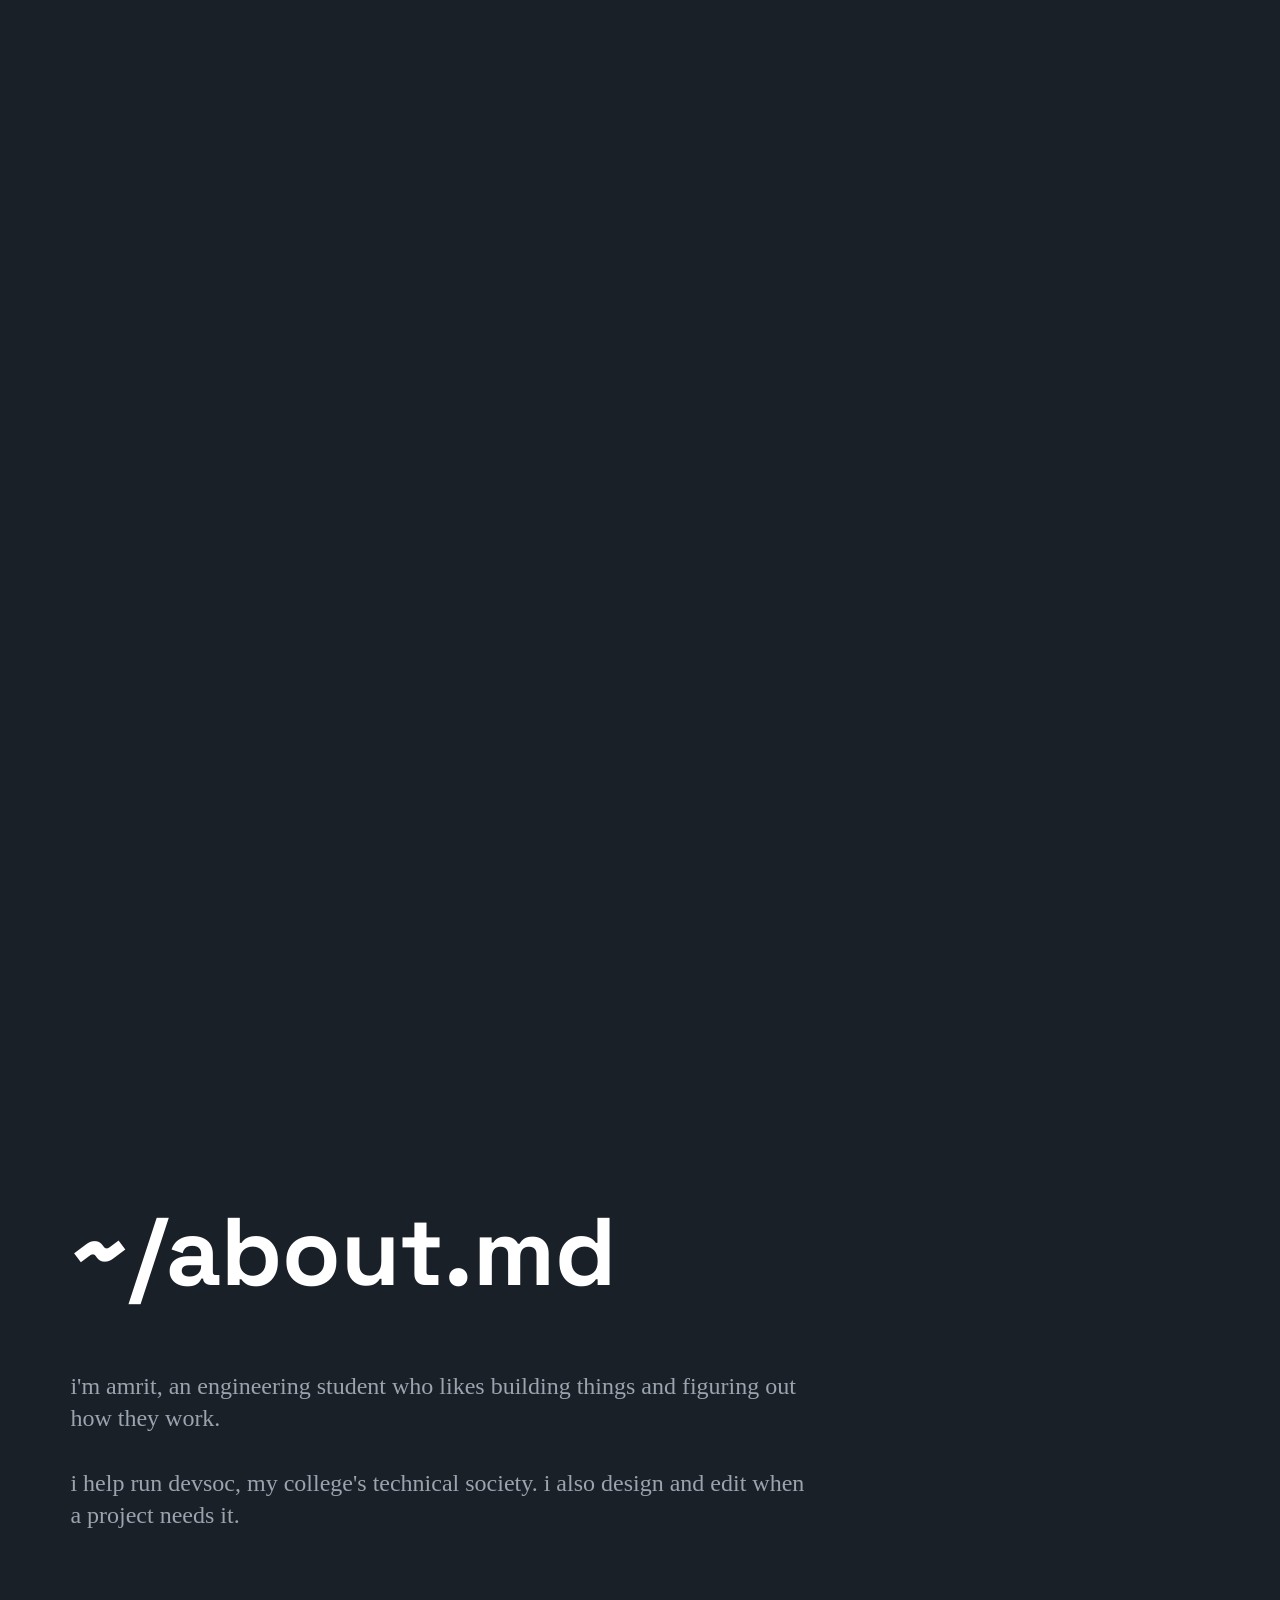
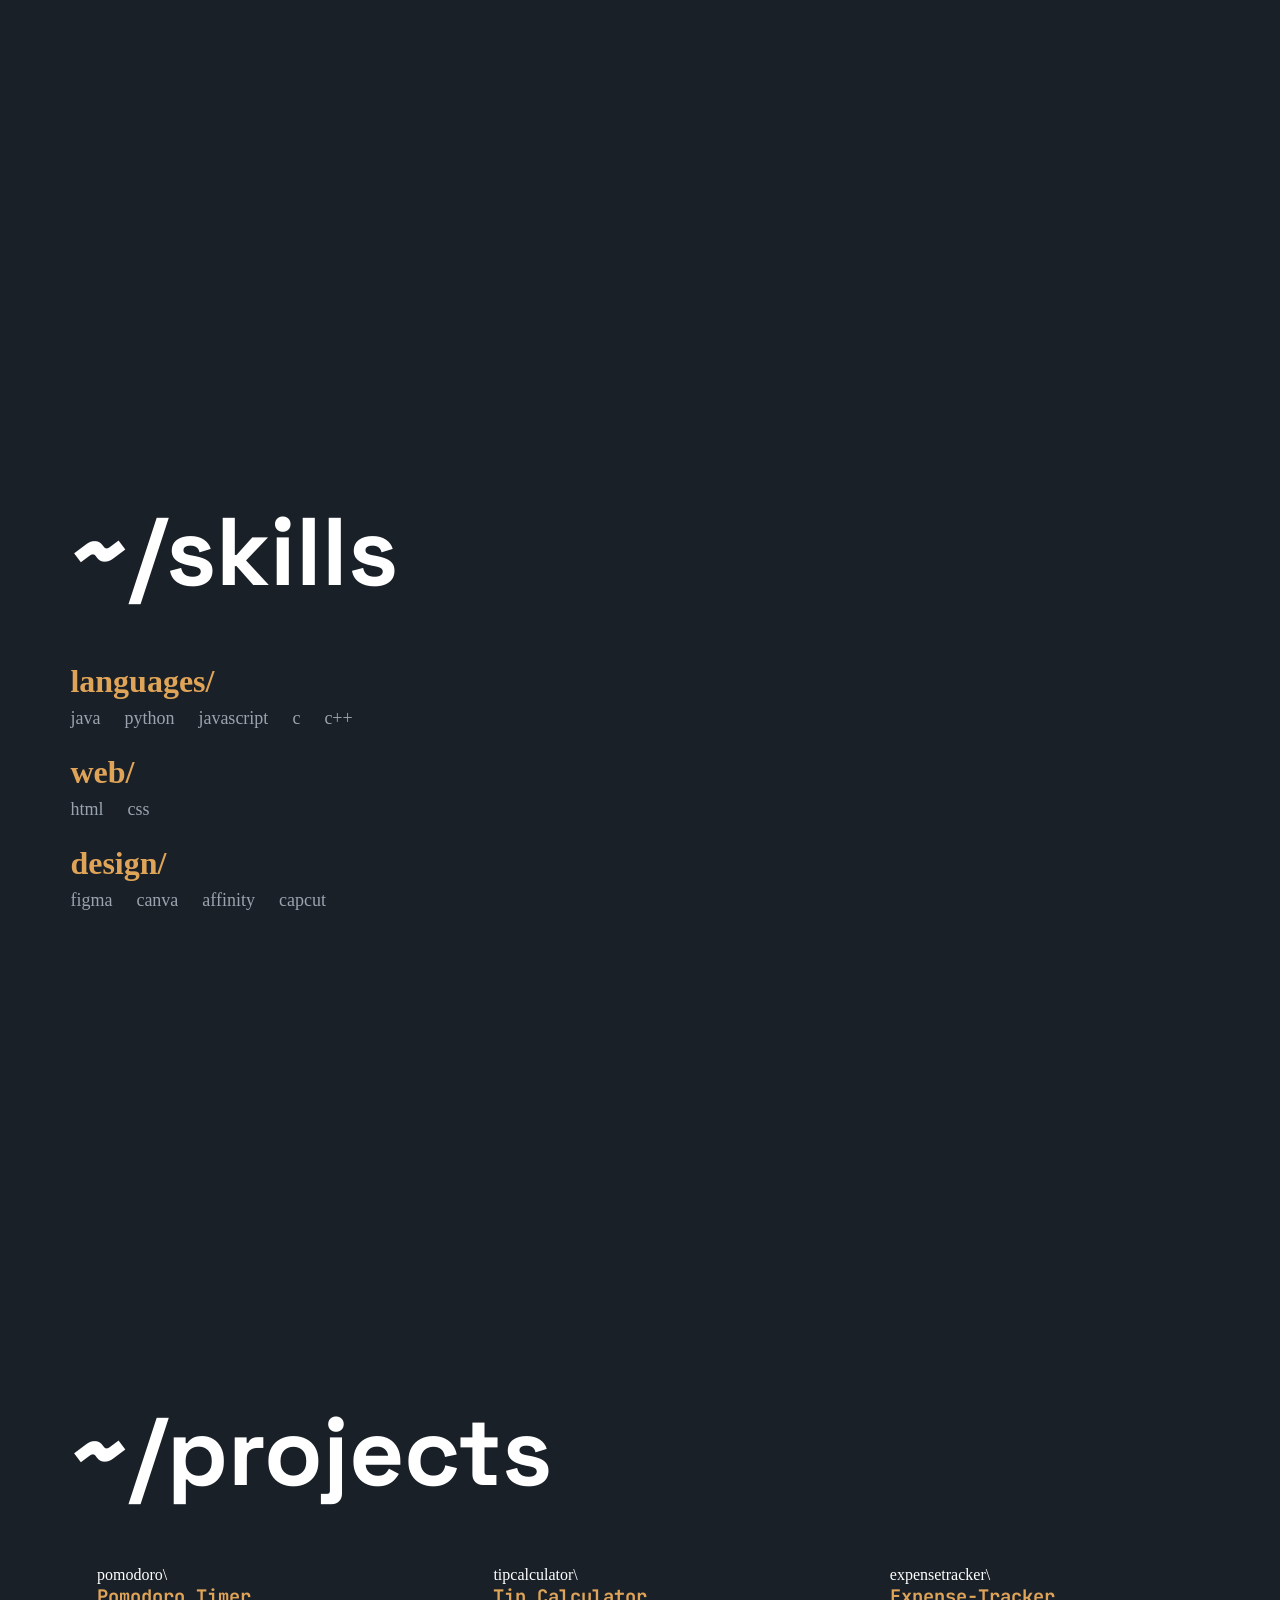
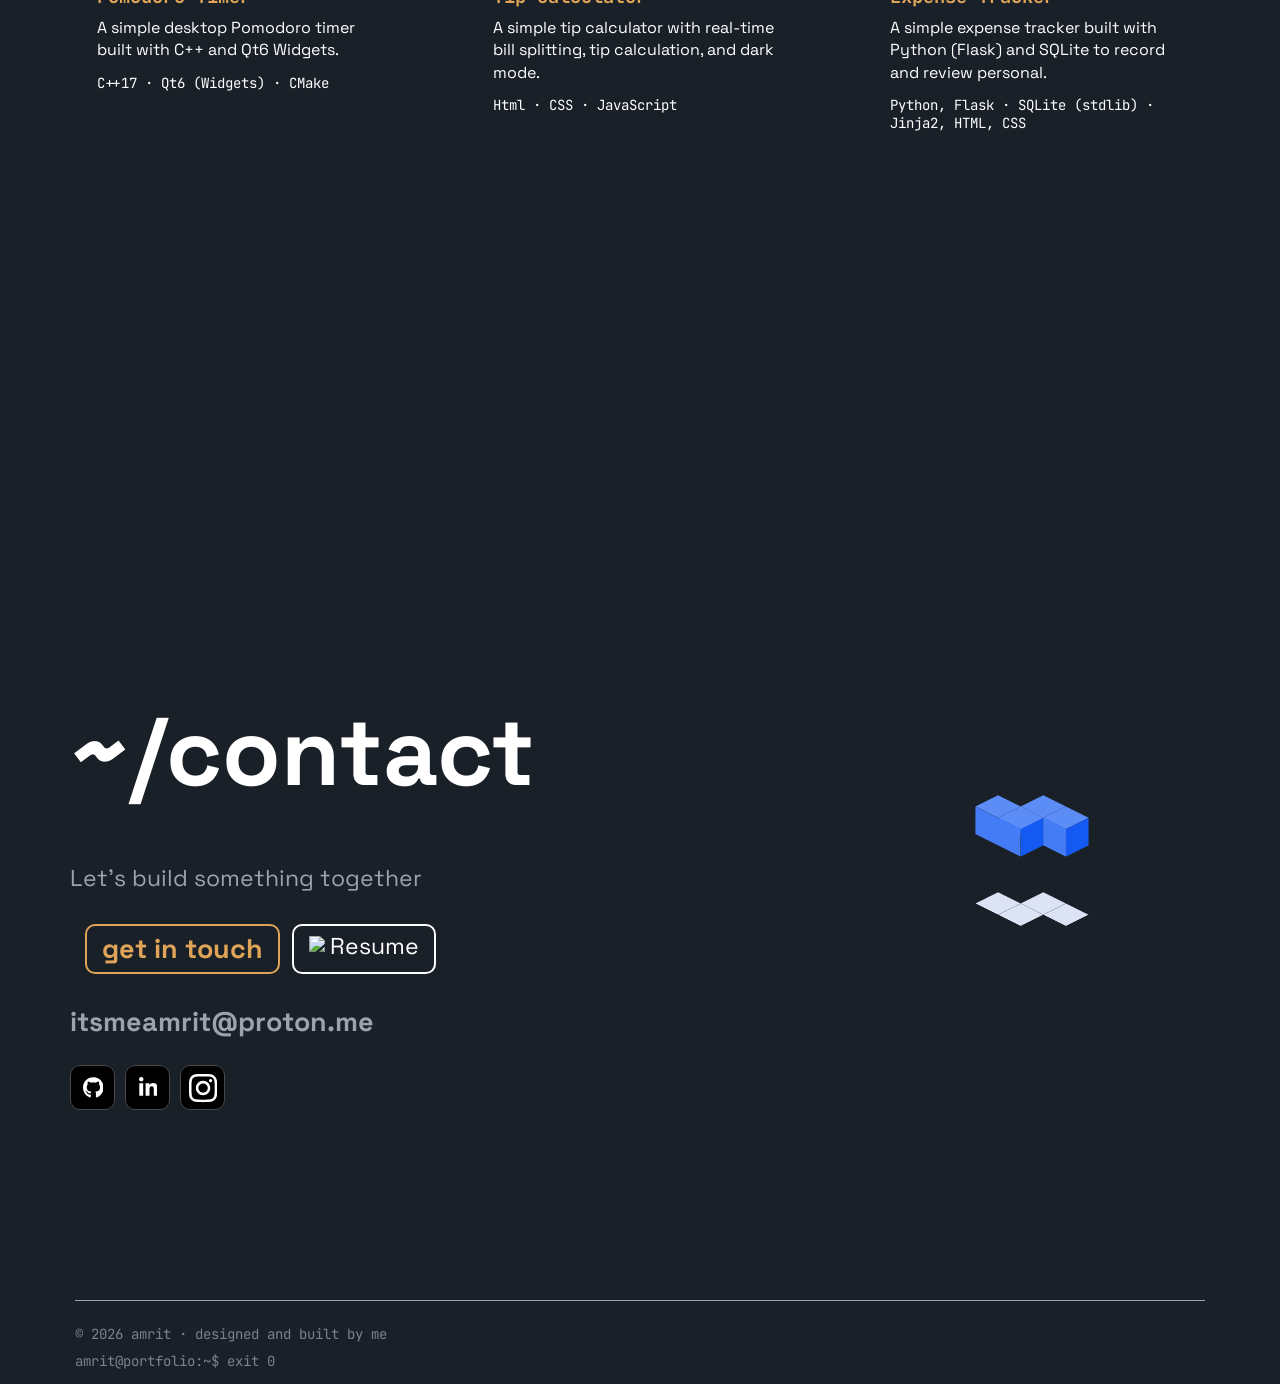
==== index.html @ 582edbbf "fixing button" ====
<!DOCTYPE html>
<html lang="en">

<head>
    <meta charset="UTF-8">
    <meta name="viewport" content="width=device-width, initial-scale=1.0">

    <title>Amrit Kumar | Developer and Engineering Student</title>
    <meta name="description"
        content="Portfolio of Amrit Kumar, an engineering student who builds apps and systems. Projects in C++, Python and JavaScript.">

    <meta name="google-site-verification" content="YhJ3fFjYO8DoxiZgqJf9ZHFo-IbeZo8UygotwVh49LM" />
    <meta name="google-site-verification" content="mcEIzFP1cEQHx7Al55T5BAVkqCWDG5rc5Zd2SWnfqbE" />
    <link rel="canonical" href="https://amrit-theta.vercel.app/">
    <meta name="theme-color" content="#1A2028">
    <link rel="icon" href="Favicon.svg" type="image/svg+xml">

    <meta property="og:type" content="website">
    <meta property="og:title" content="Amrit Kumar | Developer and Engineering Student">
    <meta property="og:description" content="Apps, systems and side projects by Amrit.">
    <meta property="og:url" content="https://amrit-theta.vercel.app/">
    <meta property="og:image" content="https://amrit-theta.vercel.app/img/og-image.png">
    <meta name="twitter:card" content="summary_large_image">
    <noscript>
        <style>
            .loader-screen {
                display: none;
            }

            body.loading {
                overflow: auto;
            }
        </style>
    </noscript>

    <link rel="preconnect" href="https://fonts.googleapis.com">
    <link rel="preconnect" href="https://fonts.gstatic.com" crossorigin>
    <link
        href="https://fonts.googleapis.com/css2?family=JetBrains+Mono:wght@400..800&family=Space+Grotesk:wght@300..700&display=swap"
        rel="stylesheet">
    <link rel="stylesheet" href="app.css">
    <link rel="stylesheet" href="responsive.css">
</head>



<!----------------------------loading screen------------------------------------------->

<body class="loading">

    <div class="loader-screen" id="loader-screen" aria-hidden="true">
        <div class="loader">
            <span class="l">W</span>
            <span class="o">E</span>
            <span class="a">L</span>
            <span class="d">C</span>
            <span class="ispan">O</span>
            <span class="n">M</span>
            <span class="g">E</span>
        </div>
    </div>

    <div class="container">


        <!----------------nav bar section -------------------->
        <div class="nav-bar">
            <div class="name">
                <a href="#home">
                    <h1>amrit</h1>
                </a>
            </div>

            <div class="nav-elements">
                <div><a href="#about">about</a></div>
                <div><a href="#skills">skills</a></div>
                <div><a href="#projects">projects</a></div>
                <div><a href="#contact">contact</a></div>
            </div>
        </div>

        <!--------------------Hero Section---------------------->

        <div id="home" class="hero-section">
            <div>
                <h1 class="hero">hi, i'm amrit<span class="cursor"></span></h1>
            </div>
            <div class="tagline"> i build apps, systems, products, sometimes just for the fun of
                figuring out how they work.</div>

            <div class="img"><img src="img/Component 1.svg" alt="terminal-tag"></div>

        </div>


        <!--------------------------About Section--------------------->


        <div id="about" class="about-section">
            <div class="heading">
                <h1>~/about.md</h1>
            </div>
            <div class="description">
                <div> i'm amrit, an engineering student who likes building things and
                    figuring out how they work.</div><br>

                <div>i help run devsoc, my college's technical society. i also design
                    and edit when a project needs it.</div>
            </div>
        </div>


        <!------------------------------sills Section---------------------------------->

        <div id="skills" class="skills-section">
            <div class="skills-heading">
                <h1>~/skills</h1>
            </div>

            <div class="skill-group">

                <h3>languages/</h3>
                <div class="element">

                    <div>
                        <li>java</li>
                    </div>
                    <div>
                        <li>python</li>
                    </div>
                    <div>
                        <li>javascript</li>
                    </div>
                    <div>
                        <li>c</li>
                    </div>
                    <div>
                        <li>c++</li>
                    </div>

                </div>
            </div>

            <div class="skill-group">
                <h3>web/</h3>
                <div class="element">

                    <div>
                        <li>html</li>
                    </div>
                    <div>
                        <li>css</li>
                    </div>

                </div>
            </div>

            <div class="skill-group">
                <h3>design/</h3>
                <div class="element">

                    <div>
                        <li>figma</li>
                    </div>
                    <div>
                        <li>canva</li>
                    </div>
                    <div>
                        <li>affinity</li>
                    </div>
                    <div>
                        <li>capcut</li>
                    </div>

                </div>
            </div>
        </div>


        <!-----------------------------project Section----------------------------->
        <div id="projects" class="projects-section">
            <div class="project-heading">
                <h1>~/projects</h1>
            </div>
            <div class="pro-col">
                <div>
                    <a class="button projects-name" href="https://github.com/amrit978/pomodoro-timer">
                        <p>pomodoro\</p>
                        <h3>Pomodoro Timer</h3>
                        <p class="pro-desc">
                            A simple desktop Pomodoro timer built with C++ and Qt6 Widgets.
                        </p>
                        <p class="pro-tech">C++17 · Qt6 (Widgets) · CMake</p>
                    </a>
                </div>

                <div>
                    <a class="button projects-name" href="https://github.com/amrit978/Tip-Calculator">
                        <p>tipcalculator\</p>
                        <h3>Tip Calculator</h3>
                        <p class="pro-desc">
                            A simple tip calculator with real-time bill splitting, tip calculation, and dark mode.
                        </p>
                        <p class="pro-tech">Html · CSS · JavaScript</p>
                    </a>
                </div>

                <div>
                    <a class="button projects-name" href="https://github.com/amrit978/Expense-Tracker">
                        <p>expensetracker\</p>
                        <h3>Expense-Tracker</h3>
                        <p class="pro-desc">
                            A simple expense tracker built with Python (Flask) and SQLite to record and review personal.
                        </p>
                        <p class="pro-tech">Python, Flask · SQLite (stdlib) · Jinja2, HTML, CSS</p>
                    </a>
                </div>
            </div>
        </div>

        <!------------------------Contact Section------------------------------>
        <div class="con-page">
            <div id="contact" class="contact-section">
                <div class="Contact-heading">
                    <h1>~/contact</h1>
                </div>
                <p>Let's build something together</p>
                <div class="mid">
                    <span class="con get">
                        <h3>get in touch</h3>
                    </span>
                    <span class="con resume">
                        <a href="https://drive.google.com/file/d/1007mvnddDcqI7OzofsorJIh7XEGSXv00/view?usp=sharing">
                            <img src="img/7795739 1.svg"><span>Resume</span>
                        </a>
                    </span>
                </div>
                <h3>itsmeamrit@proton.me</h3>
                <div class="con-logo">

                    <a href="https://github.com/amrit978" target="_blank" rel="noopener noreferrer"
                        aria-label="Github"><button class="Btn">
                            <span class="svgContainer">
                                <svg fill="white" viewBox="0 0 496 512" height="1.6em">
                                    <path
                                        d="M165.9 397.4c0 2-2.3 3.6-5.2 3.6-3.3.3-5.6-1.3-5.6-3.6 0-2 2.3-3.6 5.2-3.6 3-.3 5.6 1.3 5.6 3.6zm-31.1-4.5c-.7 2 1.3 4.3 4.3 4.9 2.6 1 5.6 0 6.2-2s-1.3-4.3-4.3-5.2c-2.6-.7-5.5.3-6.2 2.3zm44.2-1.7c-2.9.7-4.9 2.6-4.6 4.9.3 2 2.9 3.3 5.9 2.6 2.9-.7 4.9-2.6 4.6-4.6-.3-1.9-3-3.2-5.9-2.9zM244.8 8C106.1 8 0 113.3 0 252c0 110.9 69.8 205.8 169.5 239.2 12.8 2.3 17.3-5.6 17.3-12.1 0-6.2-.3-40.4-.3-61.4 0 0-70 15-84.7-29.8 0 0-11.4-29.1-27.8-36.6 0 0-22.9-15.7 1.6-15.4 0 0 24.9 2 38.6 25.8 21.9 38.6 58.6 27.5 72.9 20.9 2.3-16 8.8-27.1 16-33.7-55.9-6.2-112.3-14.3-112.3-110.5 0-27.5 7.6-41.3 23.6-58.9-2.6-6.5-11.1-33.3 2.6-67.9 20.9-6.5 69 27 69 27 20-5.6 41.5-8.5 62.8-8.5s42.8 2.9 62.8 8.5c0 0 48.1-33.6 69-27 13.7 34.7 5.2 61.4 2.6 67.9 16 17.7 25.8 31.5 25.8 58.9 0 96.5-58.9 104.2-114.8 110.5 9.2 7.9 17 22.9 17 46.4 0 33.7-.3 75.4-.3 83.6 0 6.5 4.6 14.4 17.3 12.1C428.2 457.8 496 362.9 496 252 496 113.3 383.5 8 244.8 8zM97.2 352.9c-1.3 1-1 3.3.7 5.2 1.6 1.6 3.9 2.3 5.2 1 1.3-1 1-3.3-.7-5.2-1.6-1.6-3.9-2.3-5.2-1zm-10.8-8.1c-.7 1.3.3 2.9 2.3 3.9 1.6 1 3.6.7 4.3-.7.7-1.3-.3-2.9-2.3-3.9-2-.6-3.6-.3-4.3.7zm32.4 35.6c-1.6 1.3-1 4.3 1.3 6.2 2.3 2.3 5.2 2.6 6.5 1 1.3-1.3.7-4.3-1.3-6.2-2.2-2.3-5.2-2.6-6.5-1zm-11.4-14.7c-1.6 1-1.6 3.6 0 5.9 1.6 2.3 4.3 3.3 5.6 2.3 1.6-1.3 1.6-3.9 0-6.2-1.4-2.3-4-3.3-5.6-2z">
                                    </path>
                                </svg>
                            </span>
                            <span class="BG"></span>
                        </button>
                    </a>


                    <a href="https://www.linkedin.com/in/amrit-kumar-319780329/?isSelfProfile=true" target="_blank"
                        rel="noopener noreferrer" aria-label="Linkedin"><button class="Btn">
                            <span class="svgContainer">
                                <svg viewBox="0 0 448 512" height="1.6em" xmlns="http://www.w3.org/2000/svg"
                                    class="svgIcon" fill="white">
                                    <path
                                        d="M100.3 448H7.4V148.9h92.9zM53.8 108.1C24.1 108.1 0 83.5 0 53.8a53.8 53.8 0 0 1 107.6 0c0 29.7-24.1 54.3-53.8 54.3zM447.9 448h-92.7V302.4c0-34.7-.7-79.2-48.3-79.2-48.3 0-55.7 37.7-55.7 76.7V448h-92.8V148.9h89.1v40.8h1.3c12.4-23.5 42.7-48.3 87.9-48.3 94 0 111.3 61.9 111.3 142.3V448z">
                                    </path>
                                </svg>
                            </span>
                            <span class="BG"></span>
                        </button>

                        <a class="Btn" href="https://www.instagram.com/amrit_kuma_r?srtk=MzYyZnJqdzY5cHFh"
                            target="_blank" rel="noopener noreferrer" aria-label="Instagram">
                            <span class="svgContainer">
                                <svg viewBox="0 0 448 512" fill="white" height="1.4em"
                                    xmlns="http://www.w3.org/2000/svg" aria-hidden="true">
                                    <path
                                        d="M224.1 141c-63.6 0-114.9 51.3-114.9 114.9s51.3 114.9 114.9 114.9S339 319.5 339 255.9 287.7 141 224.1 141zm0 189.6c-41.1 0-74.7-33.5-74.7-74.7s33.5-74.7 74.7-74.7 74.7 33.5 74.7 74.7-33.6 74.7-74.7 74.7zm146.4-194.3c0 14.9-12 26.8-26.8 26.8-14.9 0-26.8-12-26.8-26.8s12-26.8 26.8-26.8 26.8 12 26.8 26.8zm76.1 27.2c-1.7-35.9-9.9-67.7-36.2-93.9-26.2-26.2-58-34.4-93.9-36.2-37-2.1-147.9-2.1-184.9 0-35.8 1.7-67.6 9.9-93.9 36.1s-34.4 58-36.2 93.9c-2.1 37-2.1 147.9 0 184.9 1.7 35.9 9.9 67.7 36.2 93.9s58 34.4 93.9 36.2c37 2.1 147.9 2.1 184.9 0 35.9-1.7 67.7-9.9 93.9-36.2 26.2-26.2 34.4-58 36.2-93.9 2.1-37 2.1-147.8 0-184.8zM398.8 388c-7.8 19.6-22.9 34.7-42.6 42.6-29.5 11.7-99.5 9-132.1 9s-102.7 2.6-132.1-9c-19.6-7.8-34.7-22.9-42.6-42.6-11.7-29.5-9-99.5-9-132.1s-2.6-102.7 9-132.1c7.8-19.6 22.9-34.7 42.6-42.6 29.5-11.7 99.5-9 132.1-9s102.7-2.6 132.1 9c19.6 7.8 34.7 22.9 42.6 42.6 11.7 29.5 9 99.5 9 132.1s2.7 102.7-9 132.1z">
                                    </path>
                                </svg>
                            </span>
                            <span class="BG"></span>
                        </a>


                </div>


            </div>

            <!--model-->
            <div class="boxes">
                <div class="box">
                    <div></div>
                    <div></div>
                    <div></div>
                    <div></div>
                </div>
                <div class="box">
                    <div></div>
                    <div></div>
                    <div></div>
                    <div></div>
                </div>
                <div class="box">
                    <div></div>
                    <div></div>
                    <div></div>
                    <div></div>
                </div>
                <div class="box">
                    <div></div>
                    <div></div>
                    <div></div>
                    <div></div>
                </div>
            </div>



        </div>


        <footer class="footer">
            <p>© <span id="year">2026</span> amrit · designed and built by me</p>
            <p>amrit@portfolio:~$ exit 0</p>
        </footer>

    </div>
    <script src="script.js"></script>
</body>

</html>
---- app.css ----
* {
  margin: 0;
  padding: 0;
  box-sizing: border-box;
}

body {
  background-color: #1A2028;
}

.container {
  display: flex;
  flex-direction: column;
}

/*--------------------loading------------------------*/
.loader {
  --ANIMATION-DELAY-MULTIPLIER: 70ms;
  padding: 0;
  margin: 0;
  display: flex;
  flex-direction: row;
  justify-content: center;
  align-items: center;
  overflow: hidden;
}

.loader span {
  padding: 0;
  margin: 0;
  letter-spacing: -5rem;
  animation-delay: 0s;
  transform: translateY(4rem);
  animation: hideAndSeek 1s alternate infinite cubic-bezier(0.86, 0, 0.07, 1);
}

.loader .l {
  animation-delay: calc(var(--ANIMATION-DELAY-MULTIPLIER) * 0);
}

.loader .o {
  animation-delay: calc(var(--ANIMATION-DELAY-MULTIPLIER) * 1);
}

.loader .a {
  animation-delay: calc(var(--ANIMATION-DELAY-MULTIPLIER) * 2);
}

.loader .d {
  animation-delay: calc(var(--ANIMATION-DELAY-MULTIPLIER) * 3);
}

.loader .ispan {
  animation-delay: calc(var(--ANIMATION-DELAY-MULTIPLIER) * 4);
}

.loader .n {
  animation-delay: calc(var(--ANIMATION-DELAY-MULTIPLIER) * 5);
}

.loader .g {
  animation-delay: calc(var(--ANIMATION-DELAY-MULTIPLIER) * 6);
}

.letter {
  width: fit-content;
  height: 3rem;
}

.i {
  margin-inline: 5px;
}

@keyframes hideAndSeek {
  0% {
    transform: translateY(4rem);
  }

  100% {
    transform: translateY(0rem);
  }
}

.loader-screen {
  position: fixed;
  inset: 0;
  z-index: 9999;
  /* above your fixed nav */
  display: flex;
  align-items: center;
  justify-content: center;
  background: #1A2028;
  /* amber, so the black letters are clearly visible */
  transition: opacity 1s ease, visibility 1s ease;
}

.loader-screen .loader {
  transform: scale(2);
}

.loader-screen.hide {
  opacity: 0;
  visibility: hidden;
}

body.loading {
  overflow: hidden;
}
.loader-screen .loader span {
  letter-spacing: normal;            /* cancels the -5rem */
  font-family: "Space Grotesk", sans-serif;
  font-weight: 700;
  font-size: 3rem;
  line-height: 1;
  color: #fff;                
}

/* -------------------------Nav Section--------------------*/
.nav-bar {
  display: flex;
  justify-content: space-between;
  align-items: center;
  padding: 64px 5.5%;
  color: #fff;
  font-family: "JetBrains Mono", monospace;
  font-size: 22px;
  position: fixed;
  top: 0;
  left: 0;
  width: 100%;
  z-index: 1000;
  background-color: #1A2028;
}

.name a {
  text-decoration: none;
}

.name a h1 {
  font-size: 22px;
  color: #fff;
}

.nav-elements {
  display: flex;
  gap: 64px;
}

.nav-elements a {
  color: #fff;
  font-weight: bold;
  text-decoration: none;
  transition: color 0.25s ease;
}

.nav-elements a:hover {
  color: #E0A458;
  text-decoration: underline;
}

.nav-elements a.active {
  color: #E0A458;
  text-decoration: underline;
  text-underline-offset: 6px;
}

.hero-section,
.about-section,
.skills-section,
.projects-section,
.contact-section {
  display: flex;
  flex-direction: column;
  flex-wrap: wrap;
  min-height: 100vh;
  padding: clamp(180px, 38vh, 300px) 5.5% 100px;
}


/* -------------------------Hero Section--------------------*/
.hero-section {
  display: flex;
  flex-direction: column;
  flex-wrap: wrap;
}

.hero-section .hero {
  font-family: Space Grotesk;
  font-weight: bold;
  font-size: 96px;
  line-height: 1.1;
  margin-bottom: 32px;
  color: #fff;
}

.cursor {
  display: inline-block;
  width: 52px;
  height: 10px;
  background-color: #E0A458;
  margin-left: 12px;
  vertical-align: baseline;
  animation: blink 1s steps(2, start) infinite;
}

@keyframes blink {
  to {
    visibility: hidden;
  }
}

.hero-section .tagline {
  font-family: space Grotesk;
  color: #9BA3AE;
  font-size: 24px;
  line-height: 1.35;
  max-width: 750px;
  margin-bottom: 58px;
}

/* -------------------------About Section--------------------*/


.heading {
  font-family: Space Grotesk;
  font-weight: bold;
  font-size: 48px;
  line-height: 1.1;
  margin-bottom: 32px;
  color: #fff;
}

.description {
  font-size: 24px;
  color: #9BA3AE;
  line-height: 1.35;
  max-width: 750px;
  padding-top: 32px;
}


/* -------------------------skills Section--------------------*/

.skills-heading {
  font-family: Space Grotesk;
  font-weight: bold;
  font-size: 48px;
  line-height: 1.1;
  margin-bottom: 32px;
  color: #fff;
}

.skills-section {
  gap: 25px;

}

.skill-group {
  display: flex;
  flex-direction: column;
  gap: 0.5em;

}

.skill-group .element {
  display: flex;
  gap: 0.5rem 1.5rem;
}

.skill-group h3 {
  color: #E0A458;
  font-size: 32px;
}

.skill-group li {
  list-style-type: none;
  color: #9BA3AE;
  display: flex;
  flex-wrap: wrap;
  font-size: 1.125rem;
}



/*------------------------Project Section---------------------*/

.project-heading {
  font-family: Space Grotesk;
  font-weight: bold;
  font-size: 48px;
  line-height: 1.1;
  margin-bottom: 32px;
  color: #fff;
}

.projects-section {
  gap: 0.5rem 1.5rem;
}

.projects-section .pro-col {
  display: flex;
  gap: 50px;
}

.button {
  --bg: #1A2028;
  --hover-bg: #E0A458;
  --hover-text: #9BA3AE;
  display: block;
  min-height: 200px;
  width: fit-content;
  max-width: 420px;
  text-decoration: none;
  color: #fff;
  border: 1px solid var(--bg);
  border-radius: 4px;
  padding: 1.2em 1.6em;
  background: var(--bg);
  transition: 0.2s;
}

.button h3 {
  font-family: "JetBrains Mono", monospace;
  font-size: 2 rem;
  margin-bottom: 0.5rem;
  color: #E0A458;
}

.button .pro-desc {
  font-family: "Space Grotesk", sans-serif;
  font-size: 1rem;
  line-height: 1.4;
  margin-bottom: 0.75rem;
}

.button .pro-tech {
  font-family: "JetBrains Mono", monospace;
  font-size: 0.875rem;
}

.button:hover,
.button:focus-visible {
  color: var(--hover-text);
  transform: translate(0.25rem, -0.25rem);
  background: var(--bg);
  box-shadow: -0.25rem 0.25rem var(--hover-bg);
}

.button:active {
  transform: translate(0);
  box-shadow: none;
}


/*------------------------contact Section---------------------*/
.con-page {
  display: flex;
  justify-content: space-between;
  align-items: center;
}

.Contact-heading {
  font-family: Space Grotesk;
  font-weight: bold;
  font-size: 48px;
  line-height: 1.1;
  margin-bottom: 32px;
  color: #fff;
}

.contact-section {
  font-family: Space Grotesk;
  font-size: 23px;
  color: #9BA3AE;
  line-height: 1.35;
  max-width: 750px;
  gap: 25px;
}

.contact-section .mid .con {
  display: inline-block;
  border: 2px solid;
  border-radius: 10px;
  padding: 5px 15px;
}

.mid a {
  display: flex;
  align-items: center;
  justify-content: center;
  gap: 5px;
  text-decoration: none;
  color: #9BA3AE;
}

.mid {
  display: flex;
  gap: 12px;
  width: 500px;
  padding: 5px 15px;
}
.mid .resume{
  color:#fff;
}
.mid .resume span{
  color:#fff;
}

.mid .get {
  border-color: #E0A458;
  color: #E0A458;
}

.mid img {
  height: 20px;
}


.con-logo {
  display: flex;
  gap: 10px;
}


.footer {
  margin-top: auto;
  /* pushes the footer to the bottom of the screen */
  margin-left: 75px;
  margin-right: 75px;
  margin-bottom: 10px;
  padding-top: 20px;
  border-top: 1px solid #9BA3AE;
  font-family: "JetBrains Mono", monospace;
  font-size: 14px;
  line-height: 1.9;
  color: #7a828d;
}



/*-------------------model----------------------*/

.boxes {
  --size: 32px;
  --duration: 800ms;
  height: calc(var(--size) * 2);
  width: calc(var(--size) * 3);
  position: relative;
  transform-style: preserve-3d;
  transform-origin: 50% 50%;
  margin-top: calc(var(--size) * 1.5 * -1);
  margin-right: 200px;
  transform: rotateX(60deg) rotateZ(45deg) rotateY(0deg) translateZ(0px);
}

.boxes .box {
  width: var(--size);
  height: var(--size);
  top: 0;
  left: 0;
  position: absolute;
  transform-style: preserve-3d;
}

.boxes .box:nth-child(1) {
  transform: translate(100%, 0);
  -webkit-animation: box1 var(--duration) linear infinite;
  animation: box1 var(--duration) linear infinite;
}

.boxes .box:nth-child(2) {
  transform: translate(0, 100%);
  -webkit-animation: box2 var(--duration) linear infinite;
  animation: box2 var(--duration) linear infinite;
}

.boxes .box:nth-child(3) {
  transform: translate(100%, 100%);
  -webkit-animation: box3 var(--duration) linear infinite;
  animation: box3 var(--duration) linear infinite;
}

.boxes .box:nth-child(4) {
  transform: translate(200%, 0);
  -webkit-animation: box4 var(--duration) linear infinite;
  animation: box4 var(--duration) linear infinite;
}

.boxes .box>div {
  --background: #5C8DF6;
  --top: auto;
  --right: auto;
  --bottom: auto;
  --left: auto;
  --translateZ: calc(var(--size) / 2);
  --rotateY: 0deg;
  --rotateX: 0deg;
  position: absolute;
  width: 100%;
  height: 100%;
  background: var(--background);
  top: var(--top);
  right: var(--right);
  bottom: var(--bottom);
  left: var(--left);
  transform: rotateY(var(--rotateY)) rotateX(var(--rotateX)) translateZ(var(--translateZ));
}

.boxes .box>div:nth-child(1) {
  --top: 0;
  --left: 0;
}

.boxes .box>div:nth-child(2) {
  --background: #145af2;
  --right: 0;
  --rotateY: 90deg;
}

.boxes .box>div:nth-child(3) {
  --background: #447cf5;
  --rotateX: -90deg;
}

.boxes .box>div:nth-child(4) {
  --background: #DBE3F4;
  --top: 0;
  --left: 0;
  --translateZ: calc(var(--size) * 3 * -1);
}

@-webkit-keyframes box1 {

  0%,
  50% {
    transform: translate(100%, 0);
  }

  100% {
    transform: translate(200%, 0);
  }
}

@keyframes box1 {

  0%,
  50% {
    transform: translate(100%, 0);
  }

  100% {
    transform: translate(200%, 0);
  }
}

@-webkit-keyframes box2 {
  0% {
    transform: translate(0, 100%);
  }

  50% {
    transform: translate(0, 0);
  }

  100% {
    transform: translate(100%, 0);
  }
}

@keyframes box2 {
  0% {
    transform: translate(0, 100%);
  }

  50% {
    transform: translate(0, 0);
  }

  100% {
    transform: translate(100%, 0);
  }
}

@-webkit-keyframes box3 {

  0%,
  50% {
    transform: translate(100%, 100%);
  }

  100% {
    transform: translate(0, 100%);
  }
}

@keyframes box3 {

  0%,
  50% {
    transform: translate(100%, 100%);
  }

  100% {
    transform: translate(0, 100%);
  }
}

@-webkit-keyframes box4 {
  0% {
    transform: translate(200%, 0);
  }

  50% {
    transform: translate(200%, 100%);
  }

  100% {
    transform: translate(100%, 100%);
  }
}

@keyframes box4 {
  0% {
    transform: translate(200%, 0);
  }

  50% {
    transform: translate(200%, 100%);
  }

  100% {
    transform: translate(100%, 100%);
  }
}



.Btn {
  width: 45px;
  height: 45px;
  display: flex;
  align-items: center;
  justify-content: center;
  border: none;
  background-color: transparent;
  position: relative;
  /* overflow: hidden; */
  border-radius: 7px;
  cursor: pointer;
  transition: all 0.3s;
}

.svgContainer {
  width: 100%;
  height: 100%;
  display: flex;
  align-items: center;
  justify-content: center;
  background-color: transparent;
  backdrop-filter: blur(0px);
  letter-spacing: 0.8px;
  border-radius: 10px;
  transition: all 0.3s;
  border: 1px solid rgba(156, 156, 156, 0.466);
}

.BG {
  position: absolute;
  content: "";
  width: 100%;
  height: 100%;
  background: #000;
  z-index: -1;
  border-radius: 10px;
  pointer-events: none;
  transition: all 0.3s;
}

.Btn:hover .BG {
  transform: rotate(35deg);
  transform-origin: bottom;
}

.Btn:hover .svgContainer {
  border: 1px solid rgba(216, 216, 216, 0.466);
  background-color: rgba(190, 190, 190, 0.466);
  backdrop-filter: blur(4px);
}
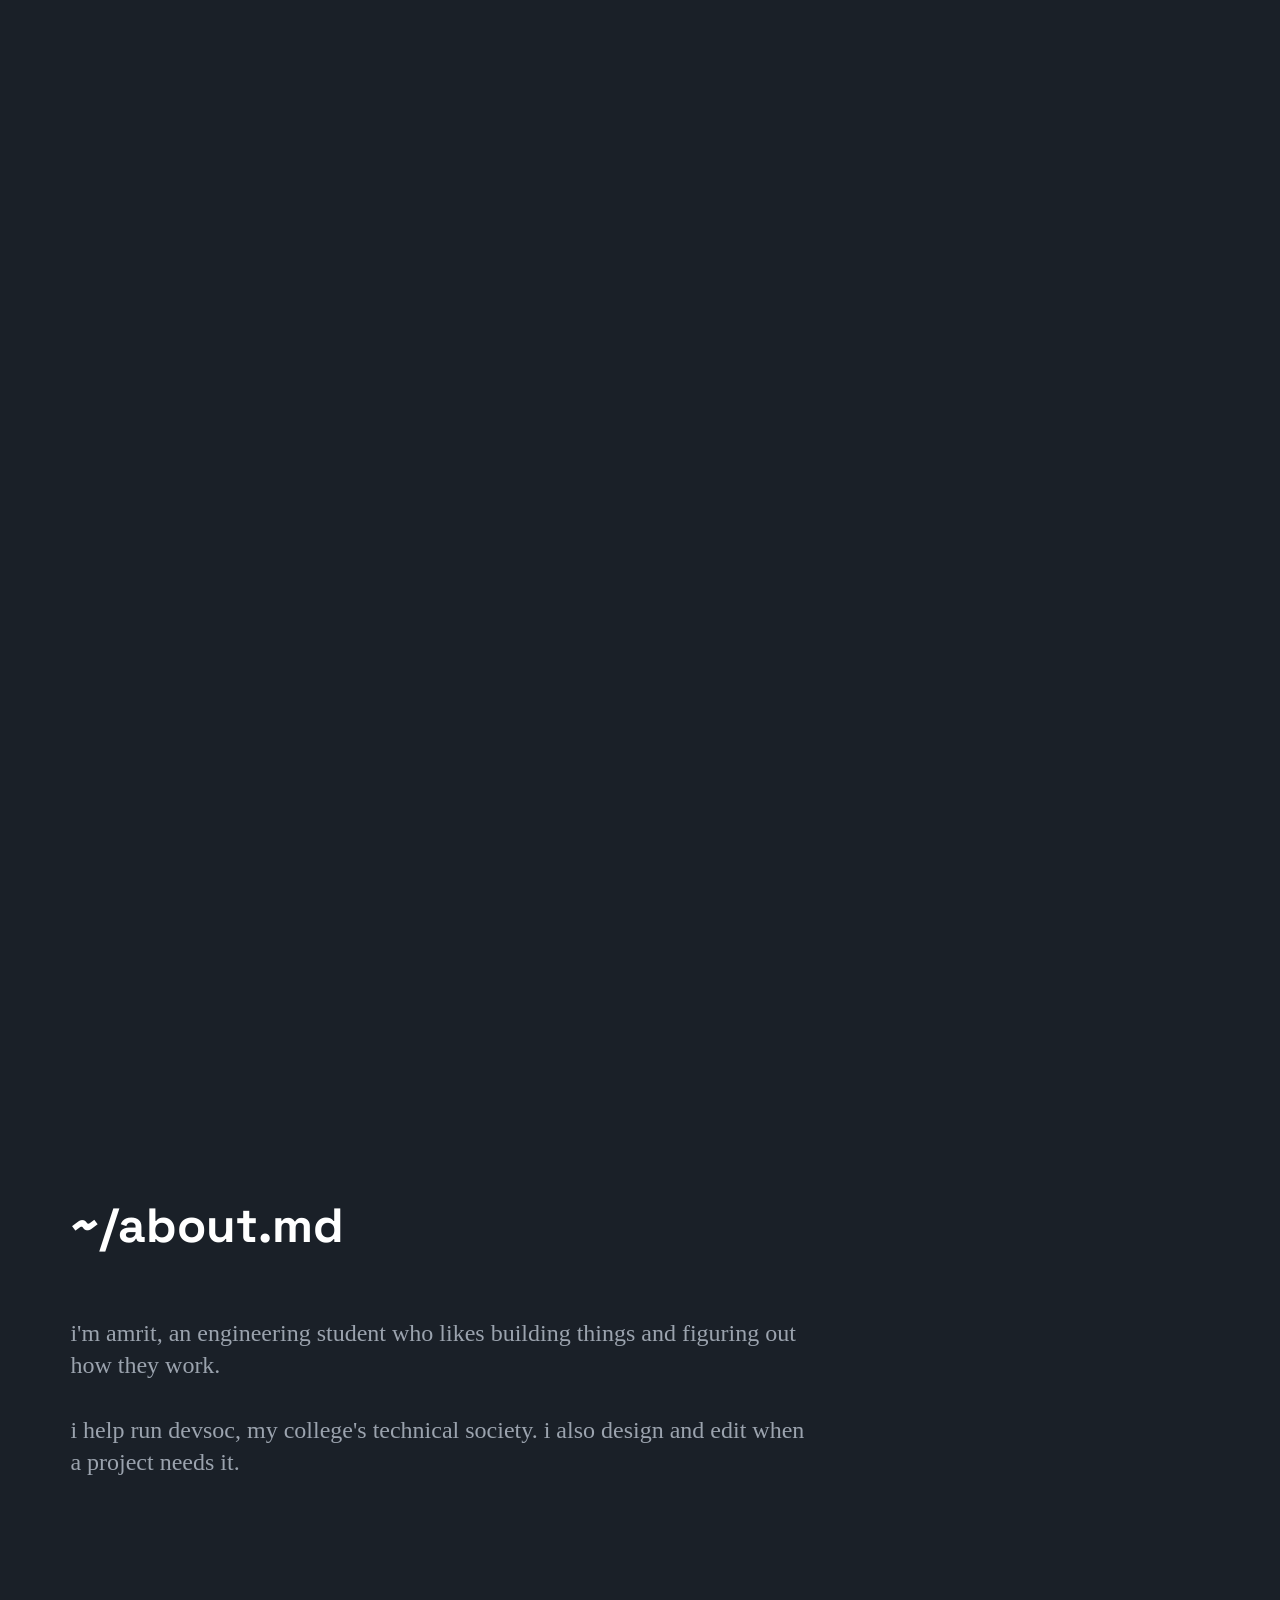
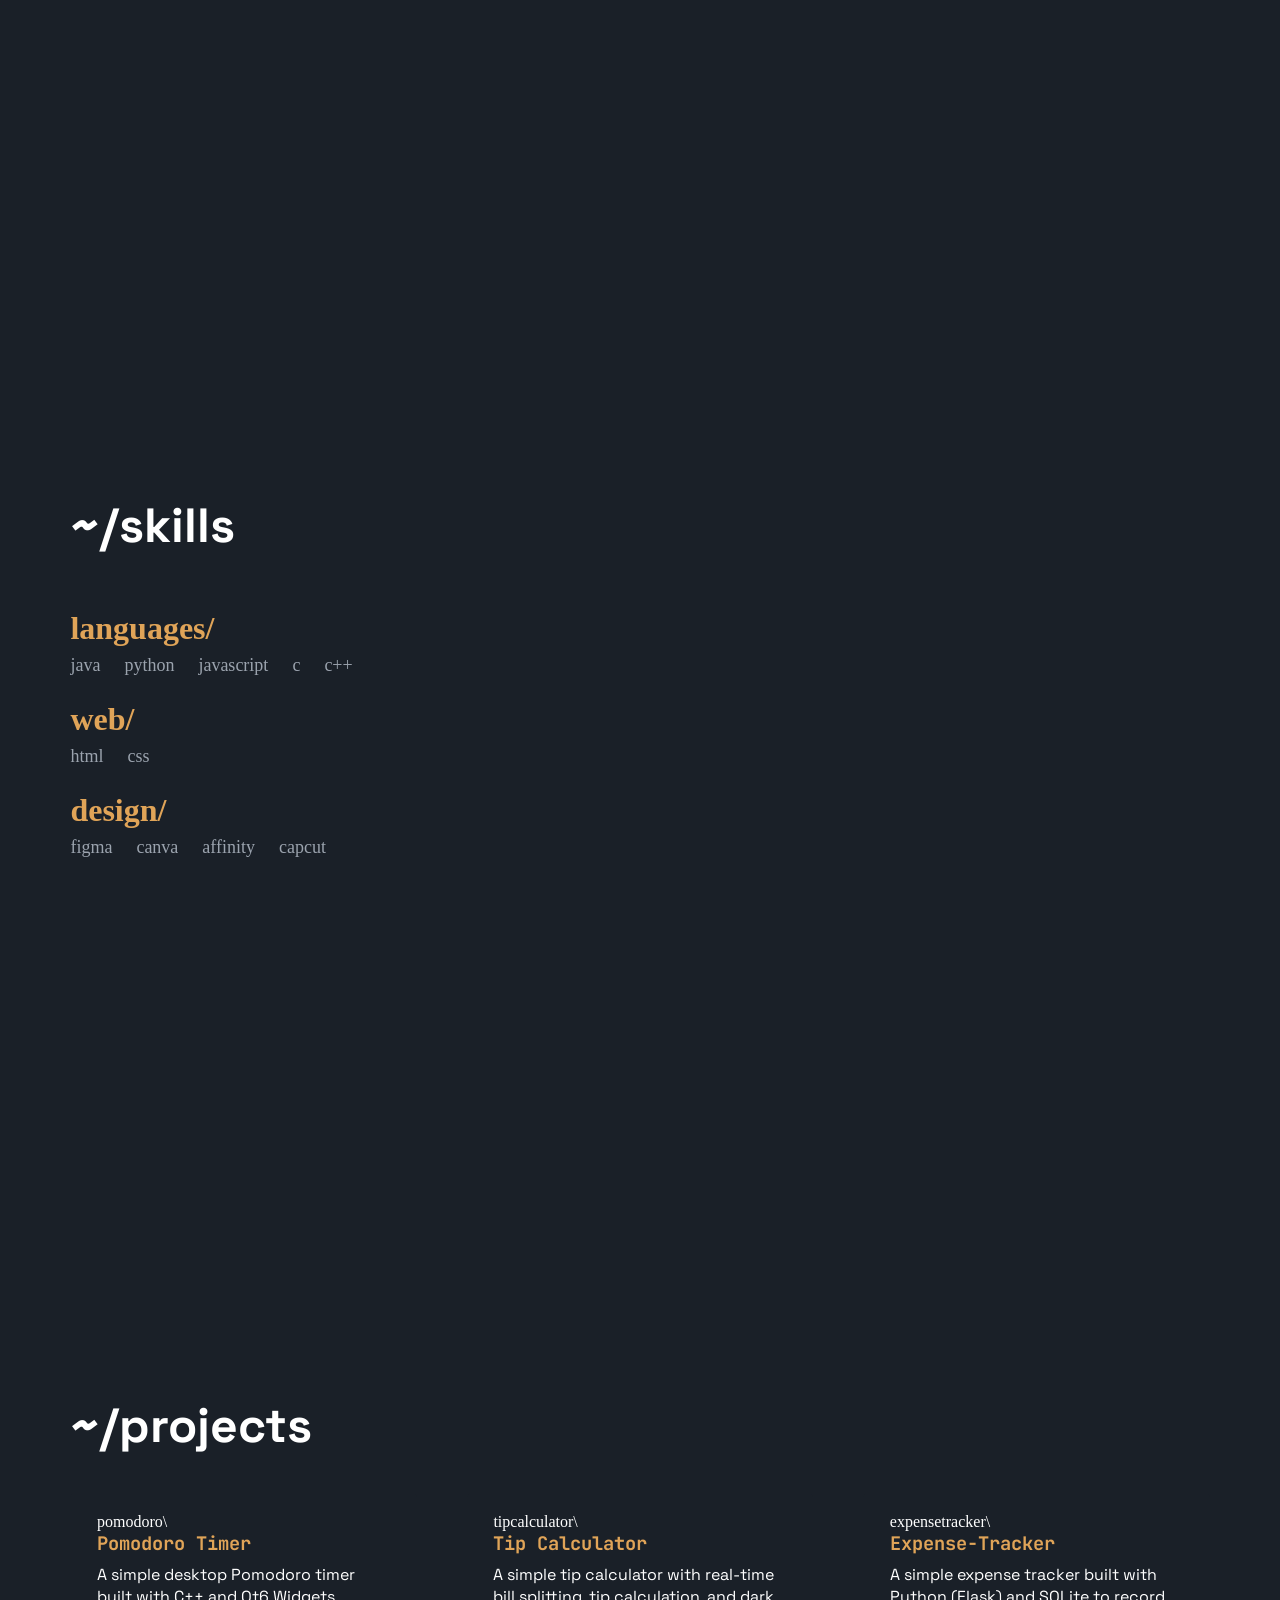
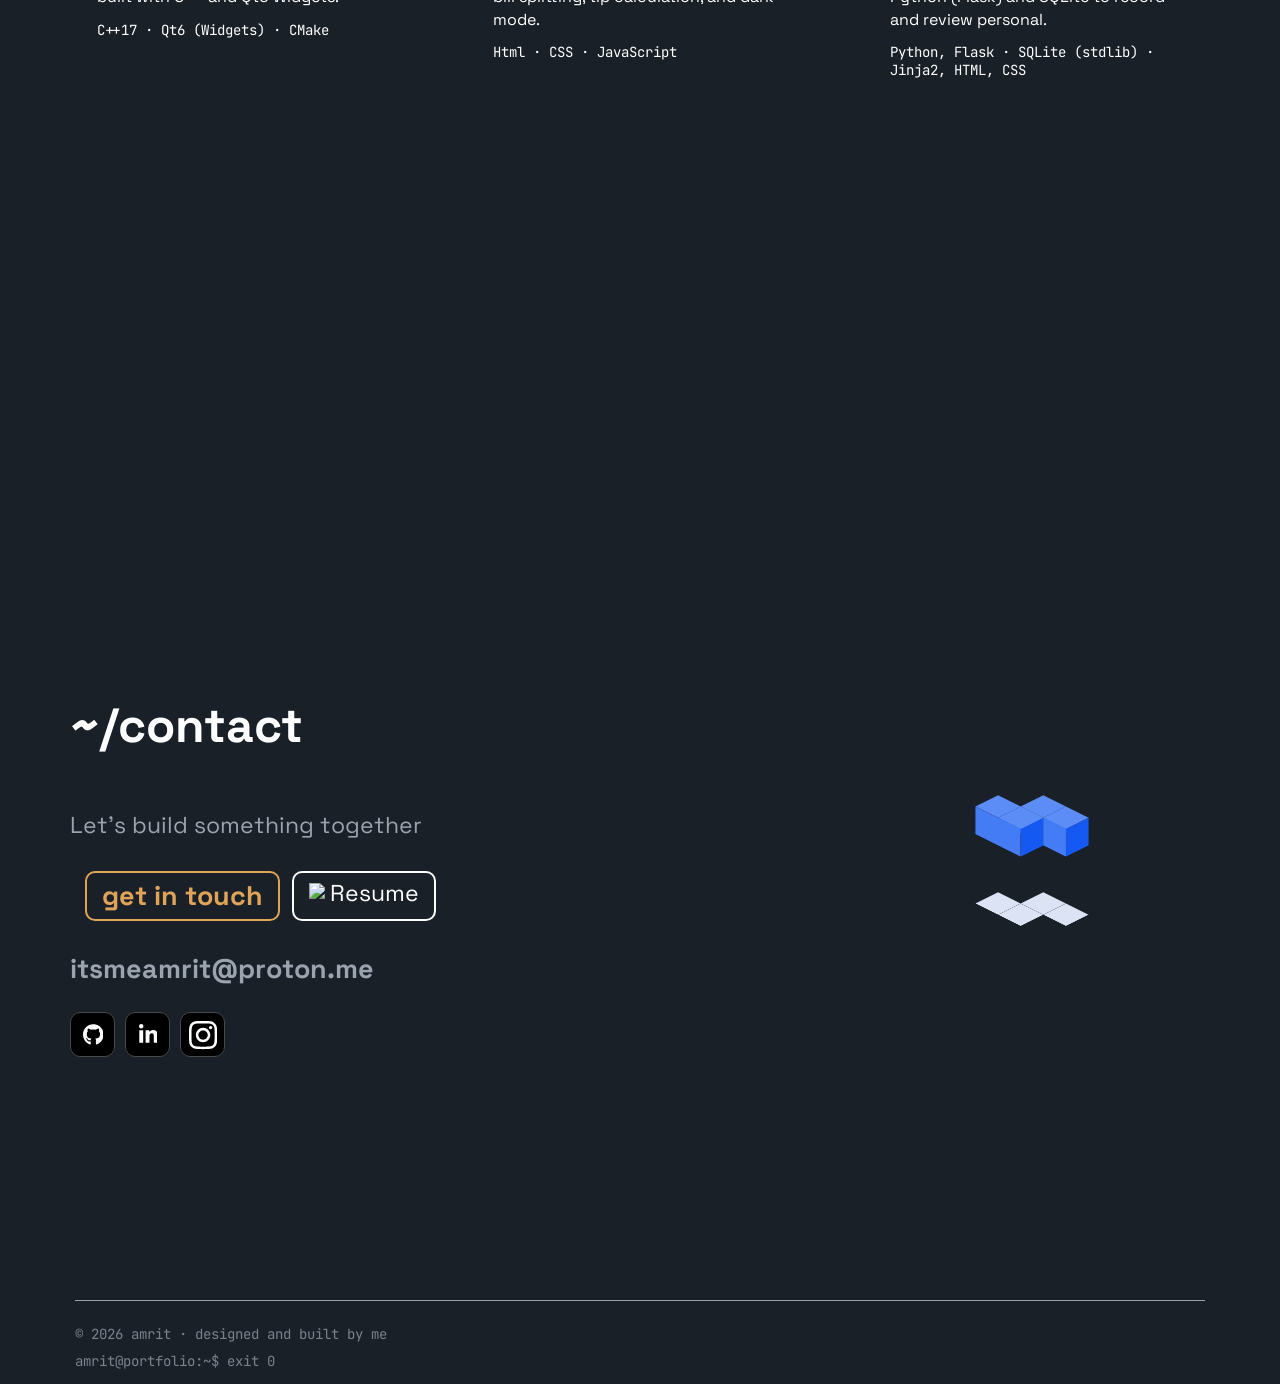
==== commit c0e84550: "changes in responsiveness" ====
--- a/index.html
+++ b/index.html
@@ -71,7 +71,13 @@
                 </a>
             </div>
 
-            <div class="nav-elements">
+            <button class="nav-toggle" id="nav-toggle" aria-label="Toggle navigation" aria-expanded="false">
+                <span class="bar bar-1"></span>
+                <span class="bar bar-2"></span>
+                <span class="bar bar-3"></span>
+            </button>
+
+            <div class="nav-elements" id="nav-elements">
                 <div><a href="#about">about</a></div>
                 <div><a href="#skills">skills</a></div>
                 <div><a href="#projects">projects</a></div>
@@ -83,12 +89,38 @@
 
         <div id="home" class="hero-section">
             <div>
-                <h1 class="hero">hi, i'm amrit<span class="cursor"></span></h1>
+                <h1 class="hero"><span class="hero-hi">hi,</span><br class="hero-break"><span class="hero-name">i'm amrit<span class="cursor"></span></span></h1>
             </div>
             <div class="tagline"> i build apps, systems, products, sometimes just for the fun of
                 figuring out how they work.</div>
 
-            <div class="img"><img src="img/Component 1.svg" alt="terminal-tag"></div>
+            <div class="img">
+                <img class="desktop-svg" src="img/Component 1.svg" alt="terminal-tag">
+                <div class="coffee-terminal" aria-label="Terminal status: coffee">
+                    <div class="coffee-header">
+                        <div class="terminal-dots">
+                            <span class="dot red"></span>
+                            <span class="dot yellow"></span>
+                            <span class="dot green"></span>
+                        </div>
+                        <div class="coffee-cup-anim">
+                            <div class="steam-container">
+                                <span class="steam s1"></span>
+                                <span class="steam s2"></span>
+                                <span class="steam s3"></span>
+                            </div>
+                            <div class="coffee-cup">
+                                <span class="cup-body"></span>
+                                <span class="cup-handle"></span>
+                            </div>
+                        </div>
+                    </div>
+                    <div class="coffee-body">
+                        <span class="coffee-prompt">amrit@portfolio:~$</span>
+                        <span class="coffee-cmd">sudo wake-up --reason=coffee</span>
+                    </div>
+                </div>
+            </div>
 
         </div>
 
--- a/app.css
+++ b/app.css
@@ -438,7 +438,7 @@
 
 
 
-/*-------------------model----------------------*/
+/*-------------------conatact-section model----------------------*/
 
 .boxes {
   --size: 32px;
@@ -634,6 +634,7 @@
 }
 
 
+/*----------------------- Icons animation ---------------------*/
 
 .Btn {
   width: 45px;
@@ -685,4 +686,63 @@
   border: 1px solid rgba(216, 216, 216, 0.466);
   background-color: rgba(190, 190, 190, 0.466);
   backdrop-filter: blur(4px);
+}
+
+
+/* ---------- terminal block cursor (desktop with a mouse only) ---------- */
+
+
+
+.t-cursor {
+  position: fixed;
+  top: 0;
+  left: 0;
+  width: 12px;
+  height: 22px;
+  margin: -11px 0 0 -6px;
+  background: #E0A458;
+  border: 1px solid #E0A458;
+  pointer-events: none;
+  z-index: 10000;                 /* above the loader (9999) and the nav (1000) */
+  opacity: 0;
+  will-change: translate;
+  transition: opacity 0.25s ease, scale 0.2s ease, background-color 0.2s ease;
+  animation: blink 1s steps(2, start) infinite;   /* same blink as the hero cursor */
+}
+
+.t-cursor.on {
+  opacity: 1;
+}
+
+/* solid while the mouse moves, blinking when it rests (like a terminal) */
+.t-cursor.moving {
+  animation: none;
+}
+
+/* over links and buttons: grows into a see-through box so the text stays readable */
+.t-cursor.hover {
+  background: rgba(224, 164, 88, 0.22);
+  scale: 2.2;
+  animation: none;
+}
+
+.t-cursor.down {
+  scale: 0.75;
+}
+
+.t-cursor.hover.down {
+  scale: 1.8;
+}
+
+/* the normal arrow is hidden only after the first mouse move */
+html.custom-cursor,
+html.custom-cursor * {
+  cursor: none !important;
+}
+
+@media (prefers-reduced-motion: reduce) {
+  .t-cursor {
+    animation: none;
+    transition: none;
+  }
 }
--- a/responsive.css
+++ b/responsive.css
@@ -0,0 +1,1066 @@
+/* ==========================================================
+   responsive.css - Mobile & Tablet Responsive Stylesheet
+   
+   Aesthetic Principles:
+   1. Authentic Portfolio Identity: No artificial cards/pill boxes around elements.
+   2. Clear Navigation: Increased 'amrit' brand size, animated hamburger button with functional dropdown.
+   3. Distinct Hero: 2-line split ("hi," / "i'm amrit _"), large expressive typography.
+   4. Hero Coffee Terminal: Animated coffee cup with rising steam + "amrit@portfolio:~$ sudo wake-up --reason=coffee".
+   5. Generous vertical breathing room & smooth scrolling.
+   6. Exact heading uniformity across all sections (~/about.md, ~/skills, ~/projects, ~/contact).
+   7. Consistent section separation lines: All separation lines match the exact width, inset, and #9BA3AE style of the footer line.
+   8. Restored 3D cube model animation with generous clearance to prevent any overlap with the footer line.
+   ========================================================== */
+
+/* ---------- Core Safe Defaults & Smooth Scroll ---------- */
+html {
+  -webkit-text-size-adjust: 100%;
+  text-size-adjust: 100%;
+  scroll-behavior: smooth;
+}
+
+body {
+  overflow-x: hidden;
+}
+
+/* Base desktop states for markup enhancements */
+.hero-break {
+  display: none;
+}
+
+.nav-toggle {
+  display: none;
+}
+
+.coffee-terminal {
+  display: none;
+}
+
+.desktop-svg {
+  display: block;
+  max-width: 100%;
+  height: auto;
+}
+
+.contact-section {
+  overflow-wrap: anywhere;
+}
+
+/* Fluid type for large screens (scales smoothly between 1100px and 2000px) */
+.hero-section .hero {
+  font-size: clamp(2.75rem, 6.5vw, 6rem);
+}
+
+.cursor {
+  width: clamp(24px, 4vw, 52px);
+  height: clamp(6px, 1vw, 10px);
+}
+
+.heading h1,
+.skills-heading h1,
+.project-heading h1,
+.Contact-heading h1 {
+  font-size: clamp(2rem, 4.5vw, 3rem);
+  overflow-wrap: anywhere;
+}
+
+.hero-section .tagline,
+.description {
+  font-size: clamp(1.05rem, 2vw, 1.5rem);
+}
+
+.skill-group h3 {
+  font-size: clamp(1.35rem, 2.8vw, 2rem);
+}
+
+.contact-section {
+  font-size: clamp(1rem, 2vw, 1.4375rem);
+}
+
+
+/* ==========================================================
+   1. TABLETS & LAPTOPS (max 1100px)
+   ========================================================== */
+@media (max-width: 1100px) {
+  html {
+    scroll-padding-top: 96px;
+  }
+
+  .nav-bar {
+    padding: 22px 6%;
+    font-size: 18px;
+    background-color: rgba(26, 32, 40, 0.95);
+    backdrop-filter: blur(12px);
+    -webkit-backdrop-filter: blur(12px);
+    border-bottom: 1px solid rgba(155, 163, 174, 0.2);
+  }
+
+  .name a h1 {
+    font-size: 22px;
+  }
+
+  .nav-elements {
+    gap: clamp(20px, 3.5vw, 36px);
+  }
+
+  .hero-section,
+  .about-section,
+  .skills-section,
+  .projects-section,
+  .contact-section {
+    flex-wrap: nowrap;
+    min-width: 0;
+    min-height: auto;
+    padding: clamp(60px, 9vw, 90px) 6%;
+    box-sizing: border-box;
+    width: 100%;
+    border-bottom: none !important;
+  }
+
+  /* Consistent section separation lines matching footer width and style */
+  .hero-section,
+  .about-section,
+  .skills-section,
+  .projects-section {
+    position: relative;
+  }
+
+  .hero-section::after,
+  .about-section::after,
+  .skills-section::after,
+  .projects-section::after {
+    content: "";
+    position: absolute;
+    bottom: 0;
+    left: 6%;
+    right: 6%;
+    height: 1px;
+    background-color: #9BA3AE;
+    pointer-events: none;
+  }
+
+  .contact-section {
+    border-bottom: none !important;
+  }
+
+  .hero-section {
+    padding-top: clamp(130px, 16vw, 170px);
+  }
+
+  .heading,
+  .skills-heading,
+  .project-heading,
+  .Contact-heading {
+    margin-bottom: 24px;
+  }
+
+  .description {
+    padding-top: 0;
+    line-height: 1.6;
+  }
+
+  .hero-section .hero {
+    margin-bottom: 20px;
+  }
+
+  .hero-section .tagline {
+    margin-bottom: 32px;
+    line-height: 1.55;
+  }
+
+  .projects-section .pro-col {
+    flex-wrap: wrap;
+    gap: 28px;
+  }
+
+  .button {
+    flex: 1 1 300px;
+    max-width: 100%;
+    min-height: 0;
+  }
+
+  .boxes {
+    margin-right: 40px;
+    --size: 28px;
+  }
+
+  .footer {
+    margin: 36px 6% 24px;
+    padding-top: 20px;
+    border-top: 1px solid #9BA3AE;
+  }
+}
+
+
+/* ==========================================================
+   2. MOBILE PHONES & PORTRAIT TABLETS (max 768px)
+   ========================================================== */
+@media (max-width: 768px) {
+  html {
+    scroll-padding-top: 76px;
+  }
+
+  /* ---------- Nav Bar ---------- */
+  .nav-bar {
+    padding: 16px 6%;
+    display: flex;
+    justify-content: space-between;
+    align-items: center;
+    background-color: #1A2028;
+    border-bottom: 1px solid rgba(155, 163, 174, 0.2);
+    position: fixed;
+    top: 0;
+    left: 0;
+    width: 100%;
+    z-index: 1000;
+  }
+
+  /* Clearer, prominent amrit logo */
+  .name a h1 {
+    font-size: 24px;
+    color: #fff;
+    font-family: "JetBrains Mono", monospace;
+    font-weight: 700;
+    letter-spacing: -0.01em;
+  }
+
+  /* Right-corner Animated Hamburger Button */
+  .nav-toggle {
+    display: flex;
+    flex-direction: column;
+    justify-content: space-between;
+    width: 28px;
+    height: 20px;
+    background: transparent;
+    border: none;
+    cursor: pointer;
+    padding: 0;
+    z-index: 1001;
+    -webkit-tap-highlight-color: transparent;
+  }
+
+  .nav-toggle .bar {
+    display: block;
+    width: 100%;
+    height: 2.5px;
+    background-color: #fff;
+    border-radius: 2px;
+    transition: transform 0.3s cubic-bezier(0.4, 0, 0.2, 1), opacity 0.2s ease, background-color 0.2s ease;
+    transform-origin: center;
+  }
+
+  .nav-toggle:hover .bar,
+  .nav-toggle:focus-visible .bar {
+    background-color: #E0A458;
+  }
+
+  /* Animated Morph from Hamburger to X */
+  .nav-toggle.is-active .bar-1 {
+    transform: translateY(8.75px) rotate(45deg);
+    background-color: #E0A458;
+  }
+
+  .nav-toggle.is-active .bar-2 {
+    opacity: 0;
+    transform: scaleX(0);
+  }
+
+  .nav-toggle.is-active .bar-3 {
+    transform: translateY(-8.75px) rotate(-45deg);
+    background-color: #E0A458;
+  }
+
+  /* Mobile Nav Dropdown (Functional & Styled to Portfolio Theme) */
+  .nav-elements {
+    display: flex !important;
+    position: absolute;
+    top: 100%;
+    left: 0;
+    width: 100%;
+    background-color: rgba(26, 32, 40, 0.98);
+    backdrop-filter: blur(16px);
+    -webkit-backdrop-filter: blur(16px);
+    border-bottom: 1px solid rgba(155, 163, 174, 0.2);
+    flex-direction: column;
+    align-items: flex-start;
+    padding: 0 6%;
+    gap: 0;
+    max-height: 0;
+    overflow: hidden;
+    opacity: 0;
+    pointer-events: none;
+    transition: max-height 0.32s cubic-bezier(0.4, 0, 0.2, 1), opacity 0.24s ease, padding 0.32s ease;
+    box-shadow: 0 16px 28px rgba(0, 0, 0, 0.4);
+  }
+
+  .nav-bar.menu-open .nav-elements {
+    max-height: 280px;
+    opacity: 1;
+    padding: 12px 6% 20px;
+    pointer-events: auto;
+  }
+
+  .nav-elements div {
+    width: 100%;
+    border-bottom: 1px solid rgba(255, 255, 255, 0.05);
+  }
+
+  .nav-elements div:last-child {
+    border-bottom: none;
+  }
+
+  .nav-elements a {
+    display: block;
+    padding: 13px 0;
+    font-family: "JetBrains Mono", monospace;
+    font-size: 1.1rem;
+    font-weight: 600;
+    color: #fff;
+    text-decoration: none;
+    transition: color 0.2s ease, transform 0.2s ease;
+  }
+
+  .nav-elements a:hover,
+  .nav-elements a.active {
+    color: #E0A458;
+    transform: translateX(6px);
+    text-decoration: none;
+  }
+
+  /* ---------- Section Spacing & Refined Inset Dividers ---------- */
+  .hero-section,
+  .about-section,
+  .skills-section,
+  .projects-section,
+  .contact-section {
+    min-height: auto;
+    padding: clamp(52px, 12vh, 76px) 6%;
+    box-sizing: border-box;
+    width: 100%;
+    border-bottom: none !important;
+  }
+
+  /* Separation lines between sections have exact same width and #9BA3AE style as the footer line */
+  .hero-section,
+  .about-section,
+  .skills-section,
+  .projects-section {
+    position: relative;
+  }
+
+  .hero-section::after,
+  .about-section::after,
+  .skills-section::after,
+  .projects-section::after {
+    content: "";
+    position: absolute;
+    bottom: 0;
+    left: 6%;
+    right: 6%;
+    height: 1px;
+    background-color: #9BA3AE;
+    pointer-events: none;
+  }
+
+  /* Contact section has no bottom border; footer provides the single separator line */
+  .contact-section {
+    border-bottom: none !important;
+    padding-bottom: 12px;
+  }
+
+  /* ---------- Uniform Section Headings ---------- */
+  .heading,
+  .skills-heading,
+  .project-heading,
+  .Contact-heading {
+    margin-bottom: 24px;
+  }
+
+  .heading h1,
+  .skills-heading h1,
+  .project-heading h1,
+  .Contact-heading h1 {
+    font-family: "Space Grotesk", sans-serif;
+    font-size: clamp(2rem, 8vw, 2.45rem);
+    font-weight: 700;
+    line-height: 1.15;
+    letter-spacing: -0.02em;
+    color: #fff;
+    margin: 0;
+  }
+
+  /* ---------- Hero Section ---------- */
+  .hero-section {
+    padding-top: clamp(105px, 20vh, 132px);
+    padding-bottom: clamp(48px, 10vh, 68px);
+    display: flex;
+    flex-direction: column;
+    align-items: flex-start;
+  }
+
+  /* Split hero heading: 'hi,' above, 'i'm amrit _' below */
+  .hero-break {
+    display: block !important;
+  }
+
+  .hero-section .hero {
+    font-size: clamp(2.4rem, 10.5vw, 3.4rem);
+    line-height: 1.15;
+    margin-bottom: 20px;
+    color: #fff;
+    font-family: "Space Grotesk", sans-serif;
+    font-weight: 700;
+    letter-spacing: -0.025em;
+  }
+
+  .hero-hi {
+    display: inline;
+  }
+
+  .hero-name {
+    display: inline-flex;
+    align-items: baseline;
+    flex-wrap: nowrap;
+  }
+
+  .cursor {
+    display: inline-block;
+    width: clamp(20px, 5vw, 30px);
+    height: 5px;
+    background-color: #E0A458;
+    margin-left: 8px;
+    vertical-align: baseline;
+    animation: blink 1s steps(2, start) infinite;
+  }
+
+  .hero-section .tagline {
+    font-family: "Space Grotesk", sans-serif;
+    color: #9BA3AE;
+    font-size: clamp(1.05rem, 4vw, 1.2rem);
+    line-height: 1.55;
+    max-width: min(100%, 540px);
+    margin-bottom: 28px;
+    letter-spacing: -0.01em;
+  }
+
+  .hero-section .img {
+    width: 100%;
+    max-width: min(100%, 500px);
+    margin-top: 4px;
+  }
+
+  /* Hide static SVG in mobile mode */
+  .desktop-svg {
+    display: none !important;
+  }
+
+  /* Animated Coffee Cup Terminal Widget */
+  .coffee-terminal {
+    display: flex !important;
+    flex-direction: column;
+    background-color: #0E131A;
+    border-radius: 8px;
+    border: 1px solid rgba(255, 255, 255, 0.08);
+    width: 100%;
+    max-width: 500px;
+    overflow: hidden;
+    box-shadow: 0 8px 24px rgba(0, 0, 0, 0.35);
+  }
+
+  .coffee-header {
+    display: flex;
+    justify-content: space-between;
+    align-items: center;
+    padding: 10px 14px 8px;
+    background: rgba(255, 255, 255, 0.02);
+    border-bottom: 1px solid rgba(255, 255, 255, 0.06);
+  }
+
+  .terminal-dots {
+    display: flex;
+    align-items: center;
+    gap: 7px;
+  }
+
+  .terminal-dots .dot {
+    width: 10px;
+    height: 10px;
+    border-radius: 50%;
+    display: inline-block;
+  }
+
+  .terminal-dots .red { background-color: #FF543E; }
+  .terminal-dots .yellow { background-color: #E0A458; }
+  .terminal-dots .green { background-color: #88FF3E; }
+
+  /* Animated Steaming Coffee Cup */
+  .coffee-cup-anim {
+    display: flex;
+    flex-direction: column;
+    align-items: center;
+    position: relative;
+    padding-top: 10px;
+  }
+
+  .steam-container {
+    display: flex;
+    gap: 4px;
+    position: absolute;
+    top: -2px;
+    left: 3px;
+  }
+
+  .steam {
+    display: block;
+    width: 2px;
+    height: 8px;
+    background: #E0A458;
+    border-radius: 2px;
+    opacity: 0;
+    animation: steamWave 1.9s ease-out infinite;
+  }
+
+  .steam.s1 { animation-delay: 0s; }
+  .steam.s2 { animation-delay: 0.5s; height: 10px; }
+  .steam.s3 { animation-delay: 1s; }
+
+  @keyframes steamWave {
+    0% {
+      transform: translateY(0) scaleX(1);
+      opacity: 0;
+    }
+    30% {
+      opacity: 0.9;
+    }
+    70% {
+      transform: translateY(-8px) scaleX(1.4) skewX(4deg);
+      opacity: 0.5;
+    }
+    100% {
+      transform: translateY(-15px) scaleX(1.7) skewX(-4deg);
+      opacity: 0;
+    }
+  }
+
+  .coffee-cup {
+    position: relative;
+    width: 20px;
+    height: 15px;
+  }
+
+  .cup-body {
+    display: block;
+    width: 16px;
+    height: 14px;
+    border: 2px solid #E0A458;
+    border-radius: 0 0 6px 6px;
+    background: transparent;
+  }
+
+  .cup-handle {
+    position: absolute;
+    right: 0px;
+    top: 2px;
+    width: 6px;
+    height: 8px;
+    border: 1.5px solid #E0A458;
+    border-left: none;
+    border-radius: 0 4px 4px 0;
+  }
+
+  .coffee-body {
+    padding: 14px 16px;
+    font-family: "JetBrains Mono", monospace;
+    font-size: clamp(0.78rem, 3.4vw, 0.92rem);
+    line-height: 1.45;
+    display: flex;
+    flex-wrap: wrap;
+    gap: 6px 8px;
+    align-items: baseline;
+  }
+
+  .coffee-prompt {
+    color: #E0A458;
+    font-weight: 600;
+  }
+
+  .coffee-cmd {
+    color: #9BA3AE;
+  }
+
+  /* ---------- About Section ---------- */
+  .description {
+    font-size: clamp(1.02rem, 3.8vw, 1.15rem);
+    line-height: 1.65;
+    color: #9BA3AE;
+    padding-top: 0;
+    max-width: min(100%, 600px);
+  }
+
+  .description br {
+    display: block;
+    content: "";
+    margin-top: 14px;
+  }
+
+  /* ---------- Skills Section (Original clean design without artificial boxes) ---------- */
+  .skills-section {
+    gap: 26px;
+  }
+
+  .skill-group {
+    display: flex;
+    flex-direction: column;
+    gap: 8px;
+    margin-bottom: 4px;
+  }
+
+  .skill-group:last-child {
+    margin-bottom: 0;
+  }
+
+  .skill-group h3 {
+    font-family: "Space Grotesk", sans-serif;
+    font-size: 1.25rem;
+    font-weight: 600;
+    color: #E0A458;
+    margin-bottom: 2px;
+  }
+
+  .skill-group .element {
+    display: flex;
+    flex-wrap: wrap;
+    gap: 8px 18px;
+  }
+
+  .skill-group .element > div {
+    display: inline-flex;
+  }
+
+  /* Clean text without card/pill boxes */
+  .skill-group li {
+    list-style-type: none;
+    color: #9BA3AE;
+    display: inline-flex;
+    font-family: "JetBrains Mono", monospace;
+    font-size: 1rem;
+    background: transparent !important;
+    border: none !important;
+    padding: 0 !important;
+    border-radius: 0 !important;
+    box-shadow: none !important;
+  }
+
+  /* ---------- Projects Section (Desktop style & interaction preserved) ---------- */
+  .projects-section {
+    gap: 20px;
+  }
+
+  .projects-section .pro-col {
+    display: flex;
+    flex-direction: column;
+    gap: 24px;
+    width: 100%;
+    padding-left: 4px;
+    padding-bottom: 6px;
+  }
+
+  .projects-section .pro-col > div {
+    width: 100%;
+  }
+
+  .button {
+    display: block;
+    width: 100%;
+    max-width: 100%;
+    min-height: auto;
+    background: #1A2028 !important;
+    border: 1px solid #1A2028 !important;
+    border-radius: 4px;
+    padding: 1.2em 1.4em;
+    text-decoration: none;
+    color: #fff;
+    transition: 0.2s ease;
+    -webkit-tap-highlight-color: transparent;
+    touch-action: manipulation;
+  }
+
+  .button p:first-child {
+    font-family: "JetBrains Mono", monospace;
+    font-size: 0.875rem;
+    color: #fff;
+    margin-bottom: 6px;
+  }
+
+  .button h3 {
+    font-family: "JetBrains Mono", monospace;
+    font-size: 1.35rem;
+    color: #E0A458;
+    margin-bottom: 8px;
+  }
+
+  .button .pro-desc {
+    font-family: "Space Grotesk", sans-serif;
+    font-size: 1rem;
+    line-height: 1.5;
+    color: #9BA3AE;
+    margin-bottom: 12px;
+  }
+
+  .button .pro-tech {
+    font-family: "JetBrains Mono", monospace;
+    font-size: 0.85rem;
+    color: #fff;
+    line-height: 1.4;
+  }
+
+  /* Desktop signature pop & amber shadow on hover / tap */
+  .button:hover,
+  .button:focus-visible,
+  .button:active {
+    color: #9BA3AE !important;
+    transform: translate(0.25rem, -0.25rem) !important;
+    background: #1A2028 !important;
+    box-shadow: -0.25rem 0.25rem #E0A458 !important;
+    border-color: #1A2028 !important;
+  }
+
+  /* ---------- Contact Section & Model ---------- */
+  .con-page {
+    display: flex;
+    flex-direction: column;
+    align-items: stretch;
+    width: 100%;
+    overflow: visible;
+  }
+
+  .contact-section {
+    max-width: 100%;
+    gap: 18px;
+    padding-bottom: 10px;
+  }
+
+  .Contact-heading {
+    margin-bottom: 8px;
+  }
+
+  .contact-section > p {
+    font-size: clamp(1.05rem, 3.8vw, 1.25rem);
+    color: #9BA3AE;
+    margin-bottom: 6px;
+  }
+
+  .mid {
+    display: flex;
+    gap: 14px;
+    width: 100%;
+    max-width: 100%;
+    padding: 0;
+    margin: 4px 0 10px;
+  }
+
+  /* Original transparent button containers with clean borders */
+  .contact-section .mid .con {
+    display: inline-flex;
+    align-items: center;
+    justify-content: center;
+    border: 2px solid;
+    border-radius: 10px;
+    padding: 8px 18px;
+    background: transparent !important;
+    box-shadow: none !important;
+  }
+
+  .mid .get {
+    border-color: #E0A458 !important;
+    color: #E0A458 !important;
+  }
+
+  .mid .get h3 {
+    font-size: 1rem;
+    font-weight: 600;
+    color: #E0A458;
+    margin: 0;
+  }
+
+  .mid .resume {
+    border-color: #fff !important;
+  }
+
+  .mid .resume a {
+    color: #fff !important;
+    display: flex;
+    align-items: center;
+    justify-content: center;
+    gap: 6px;
+    text-decoration: none;
+    font-size: 1rem;
+    font-weight: 600;
+  }
+
+  .mid .resume span {
+    color: #fff;
+  }
+
+  .mid img {
+    height: 18px;
+  }
+
+  .contact-section > h3 {
+    font-family: "JetBrains Mono", monospace;
+    font-size: clamp(1rem, 4vw, 1.25rem);
+    color: #E2E8F0;
+    word-break: break-all;
+    margin: 6px 0;
+  }
+
+  .con-logo {
+    display: flex;
+    gap: 12px;
+    margin-top: 4px;
+  }
+
+  /* 3D Cube Model: scaled and spaced to ensure zero overlap with the footer divider line */
+  .boxes {
+    display: block !important;
+    --size: 22px;
+    margin: 36px auto 95px auto;
+  }
+
+  /* ---------- Footer ---------- */
+  .footer {
+    margin: 28px 6% 20px;
+    padding-top: 20px;
+    border-top: 1px solid #9BA3AE;
+    font-size: clamp(0.72rem, 2.8vw, 0.85rem);
+    line-height: 1.8;
+    color: #7a828d;
+    text-align: left;
+  }
+
+  /* Hide mouse cursor artifacts on touch screens */
+  .t-cursor {
+    display: none !important;
+  }
+
+  .loader-screen .loader {
+    transform: scale(1.35);
+  }
+}
+
+
+/* ==========================================================
+   3. SMALL MOBILE PHONES (max 480px)
+   ========================================================== */
+@media (max-width: 480px) {
+  html {
+    scroll-padding-top: 72px;
+  }
+
+  .nav-bar {
+    padding: 14px 5.5%;
+  }
+
+  .name a h1 {
+    font-size: 22px;
+  }
+
+  .hero-section,
+  .about-section,
+  .skills-section,
+  .projects-section,
+  .contact-section {
+    padding: clamp(44px, 9vh, 60px) 5.5%;
+  }
+
+  /* Inset lines matching 5.5% footer margin */
+  .hero-section::after,
+  .about-section::after,
+  .skills-section::after,
+  .projects-section::after {
+    left: 5.5%;
+    right: 5.5%;
+  }
+
+  .contact-section {
+    padding-bottom: 12px;
+  }
+
+  .hero-section {
+    padding-top: clamp(96px, 18vh, 120px);
+  }
+
+  .hero-section .hero {
+    font-size: clamp(2.1rem, 9.5vw, 2.8rem);
+    margin-bottom: 16px;
+  }
+
+  .hero-section .tagline {
+    font-size: clamp(0.98rem, 3.8vw, 1.1rem);
+    line-height: 1.55;
+    margin-bottom: 22px;
+  }
+
+  .heading h1,
+  .skills-heading h1,
+  .project-heading h1,
+  .Contact-heading h1 {
+    font-size: clamp(1.8rem, 7.8vw, 2.15rem);
+  }
+
+  .button {
+    padding: 1.1em 1.25em;
+  }
+
+  .button h3 {
+    font-size: 1.2rem;
+  }
+
+  .mid {
+    flex-wrap: wrap;
+    gap: 10px;
+  }
+
+  .mid .con {
+    padding: 7px 15px;
+  }
+
+  .boxes {
+    --size: 20px;
+    margin: 30px auto 85px auto;
+  }
+
+  .footer {
+    margin: 24px 5.5% 20px;
+    font-size: 0.72rem;
+  }
+
+  .loader-screen .loader {
+    transform: scale(1.15);
+  }
+}
+
+
+/* ==========================================================
+   4. VERY SMALL PHONES (max 360px)
+   ========================================================== */
+@media (max-width: 360px) {
+  .nav-bar {
+    padding: 12px 4.5%;
+  }
+
+  .name a h1 {
+    font-size: 20px;
+  }
+
+  .hero-section,
+  .about-section,
+  .skills-section,
+  .projects-section,
+  .contact-section {
+    padding: 38px 4.5%;
+  }
+
+  /* Inset lines matching 4.5% footer margin */
+  .hero-section::after,
+  .about-section::after,
+  .skills-section::after,
+  .projects-section::after {
+    left: 4.5%;
+    right: 4.5%;
+  }
+
+  .contact-section {
+    padding-bottom: 10px;
+  }
+
+  .hero-section {
+    padding-top: 88px;
+  }
+
+  .hero-section .hero {
+    font-size: 1.95rem;
+  }
+
+  .cursor {
+    width: 18px;
+    height: 4px;
+  }
+
+  .heading h1,
+  .skills-heading h1,
+  .project-heading h1,
+  .Contact-heading h1 {
+    font-size: 1.65rem;
+  }
+
+  .coffee-body {
+    font-size: 0.75rem;
+  }
+
+  .boxes {
+    --size: 18px;
+    margin: 26px auto 75px auto;
+  }
+
+  .footer {
+    margin-left: 4.5%;
+    margin-right: 4.5%;
+    font-size: 0.7rem;
+  }
+
+  .loader-screen .loader {
+    transform: scale(0.95);
+  }
+}
+
+
+/* ==========================================================
+   5. LANDSCAPE PHONES (short viewports)
+   ========================================================== */
+@media (max-height: 500px) and (orientation: landscape) {
+  html {
+    scroll-padding-top: 60px;
+  }
+
+  .nav-bar {
+    padding: 10px 5.5%;
+  }
+
+  .hero-section {
+    padding-top: 80px;
+  }
+}
+
+
+/* ==========================================================
+   6. VERY LARGE SCREENS (1800px+)
+   ========================================================== */
+@media (min-width: 1800px) {
+  .hero-section .tagline,
+  .description {
+    max-width: 900px;
+  }
+}
+
+
+/* ==========================================================
+   7. PERFORMANCE & ACCESSIBILITY
+   ========================================================== */
+.boxes.is-offscreen .box:nth-child(n) {
+  animation-play-state: paused;
+}
+
+@media (prefers-reduced-motion: reduce) {
+  .cursor,
+  .t-cursor,
+  .steam,
+  .boxes .box:nth-child(n) {
+    animation: none !important;
+  }
+
+  .loader span {
+    animation: none !important;
+    transform: none !important;
+  }
+}
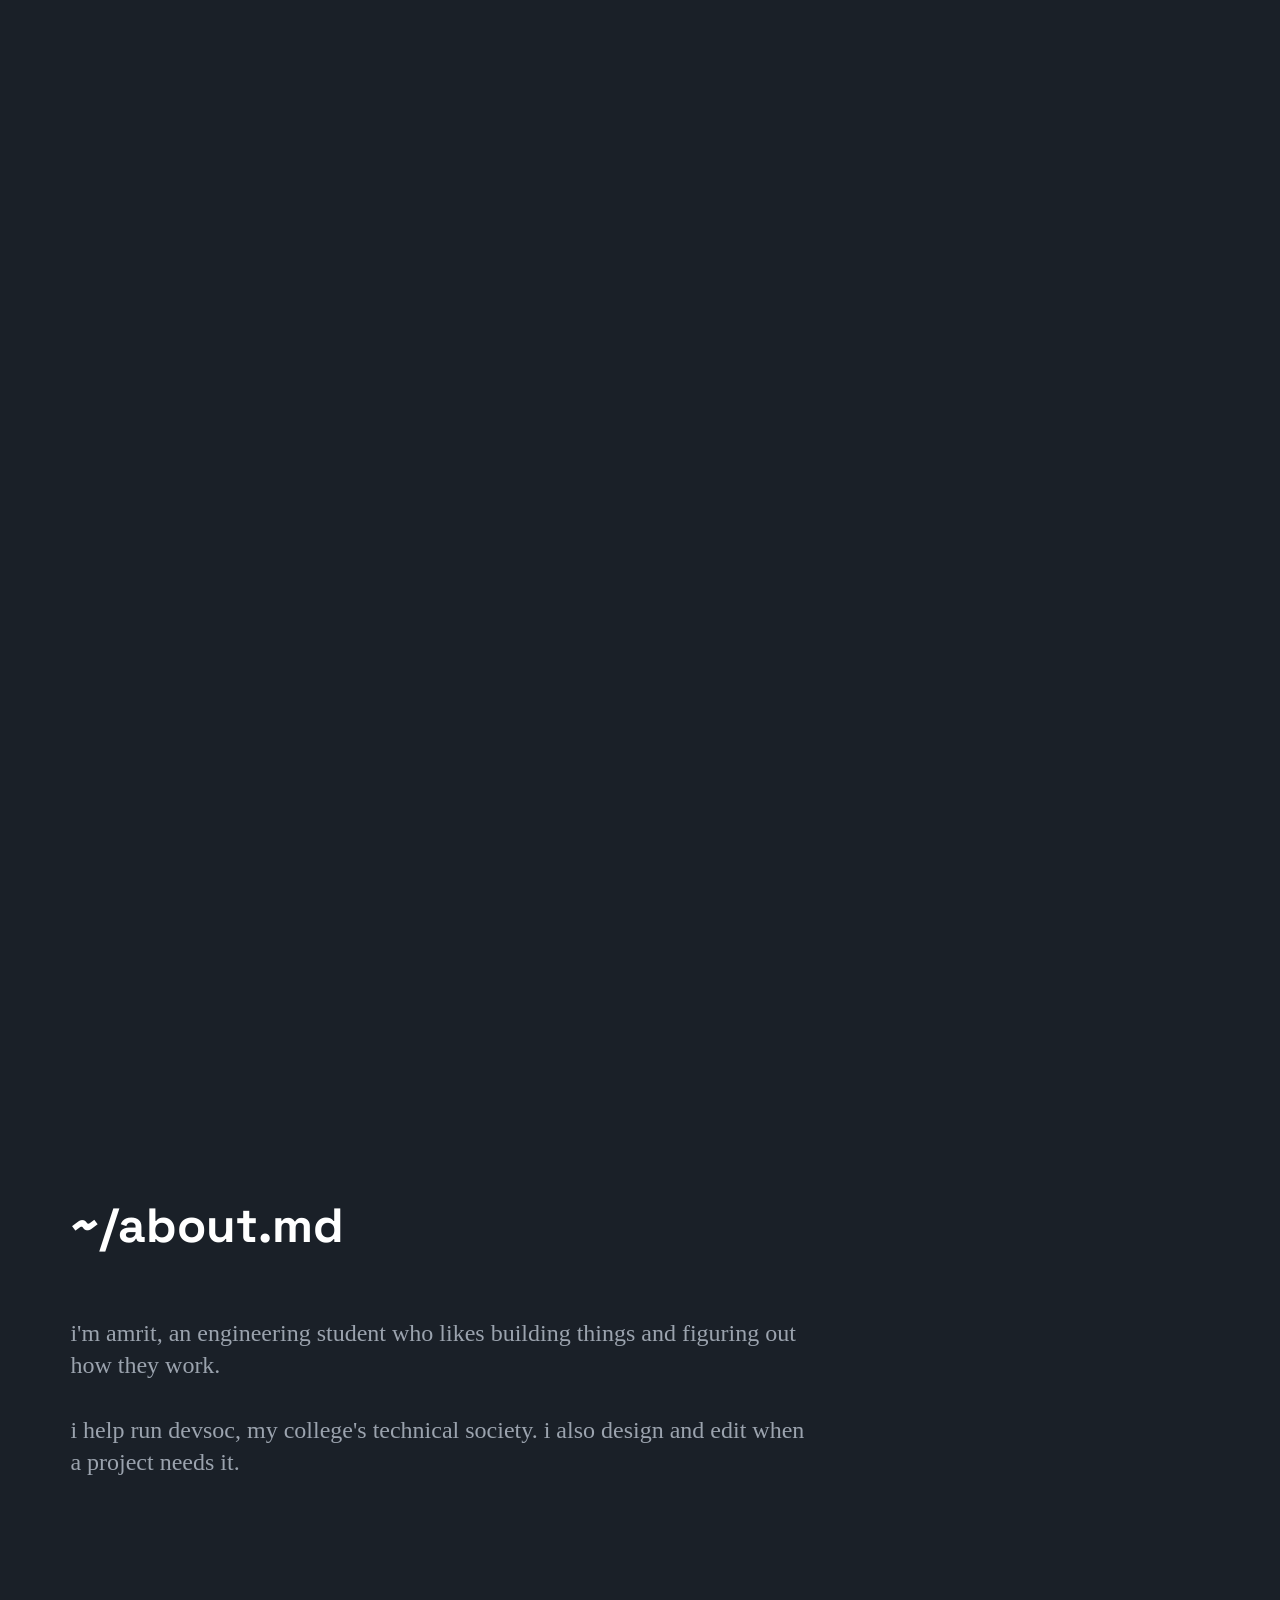
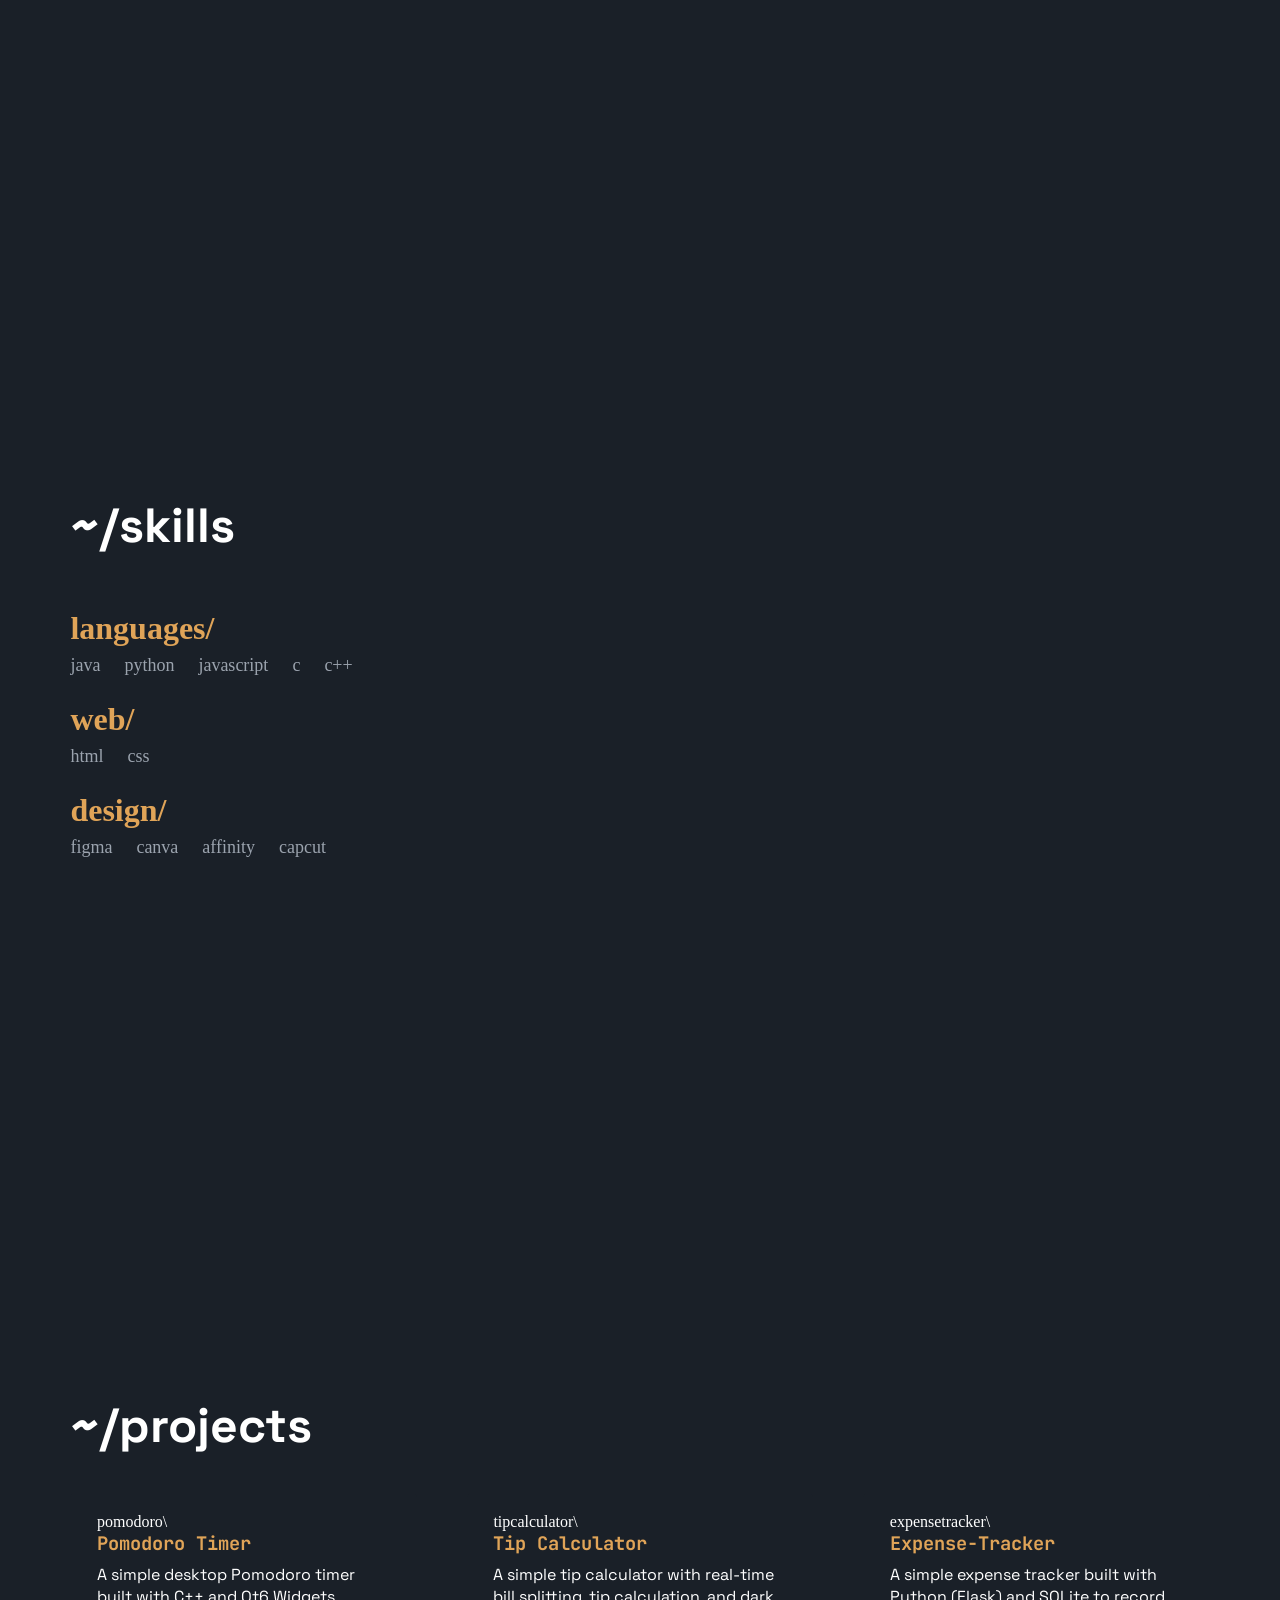
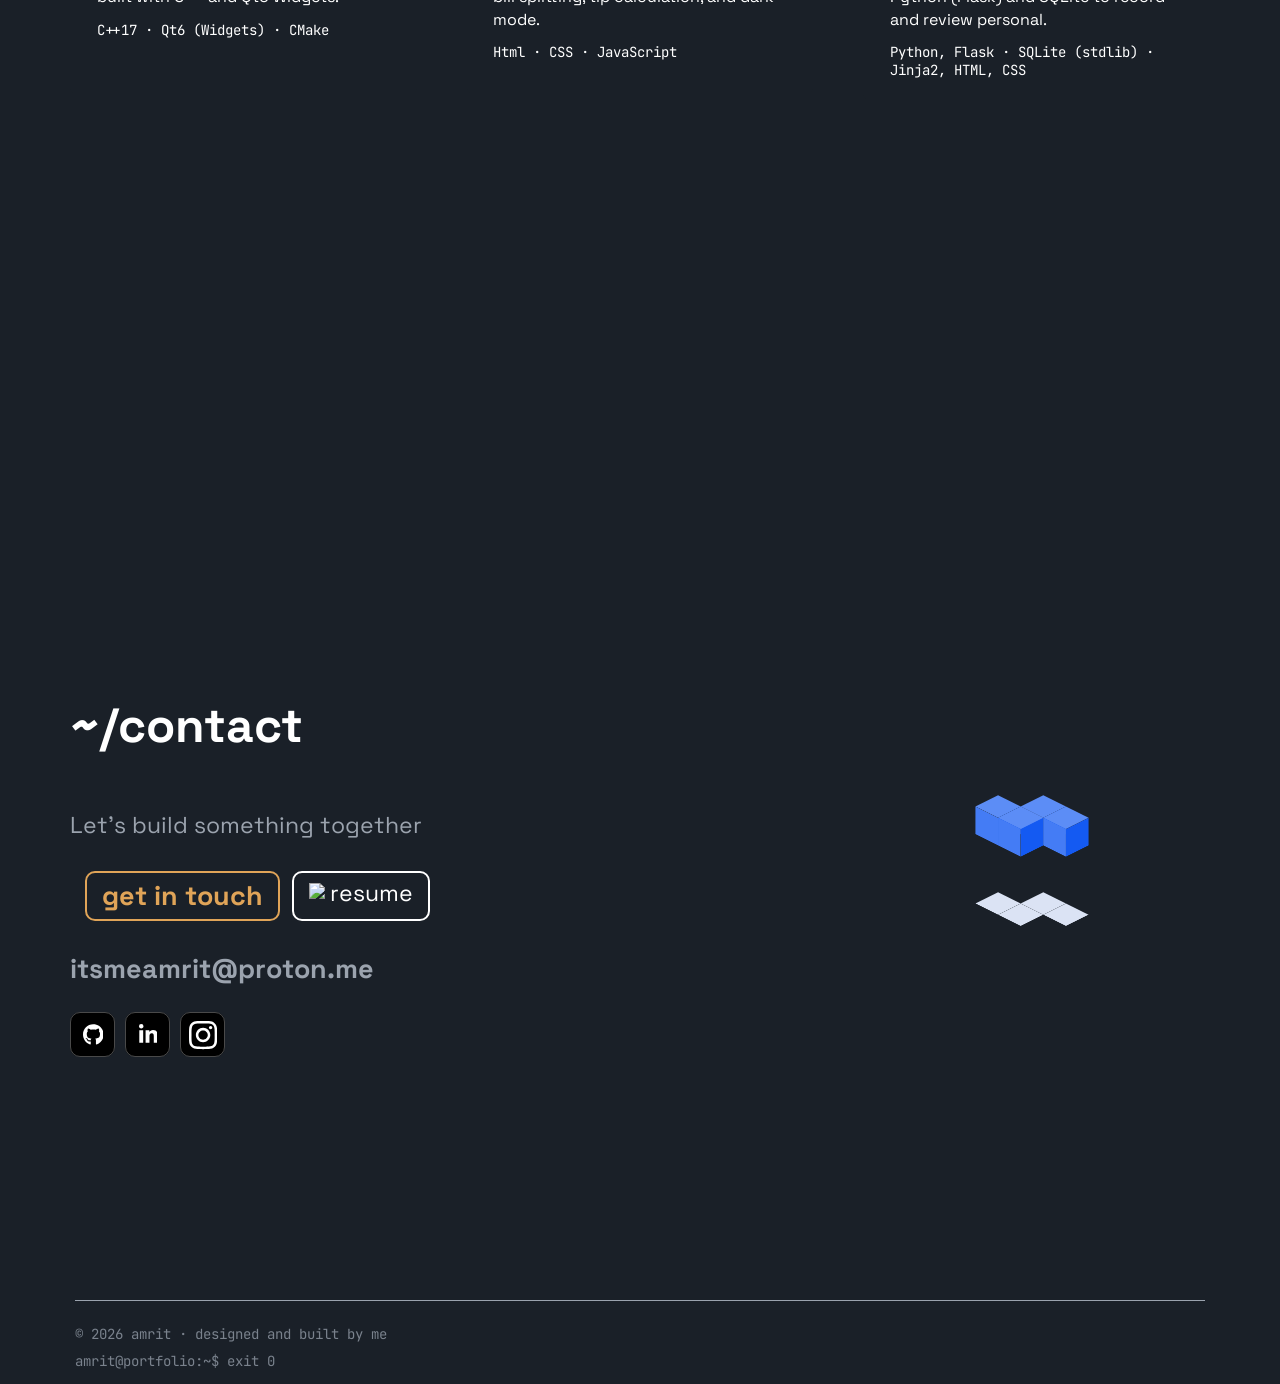
==== commit bdd01bf6: "changes in responsiveness" ====
--- a/index.html
+++ b/index.html
@@ -263,7 +263,7 @@
                     </span>
                     <span class="con resume">
                         <a href="https://drive.google.com/file/d/1007mvnddDcqI7OzofsorJIh7XEGSXv00/view?usp=sharing">
-                            <img src="img/7795739 1.svg"><span>Resume</span>
+                            <img src="img/7795739 1.svg"><span>resume</span>
                         </a>
                     </span>
                 </div>
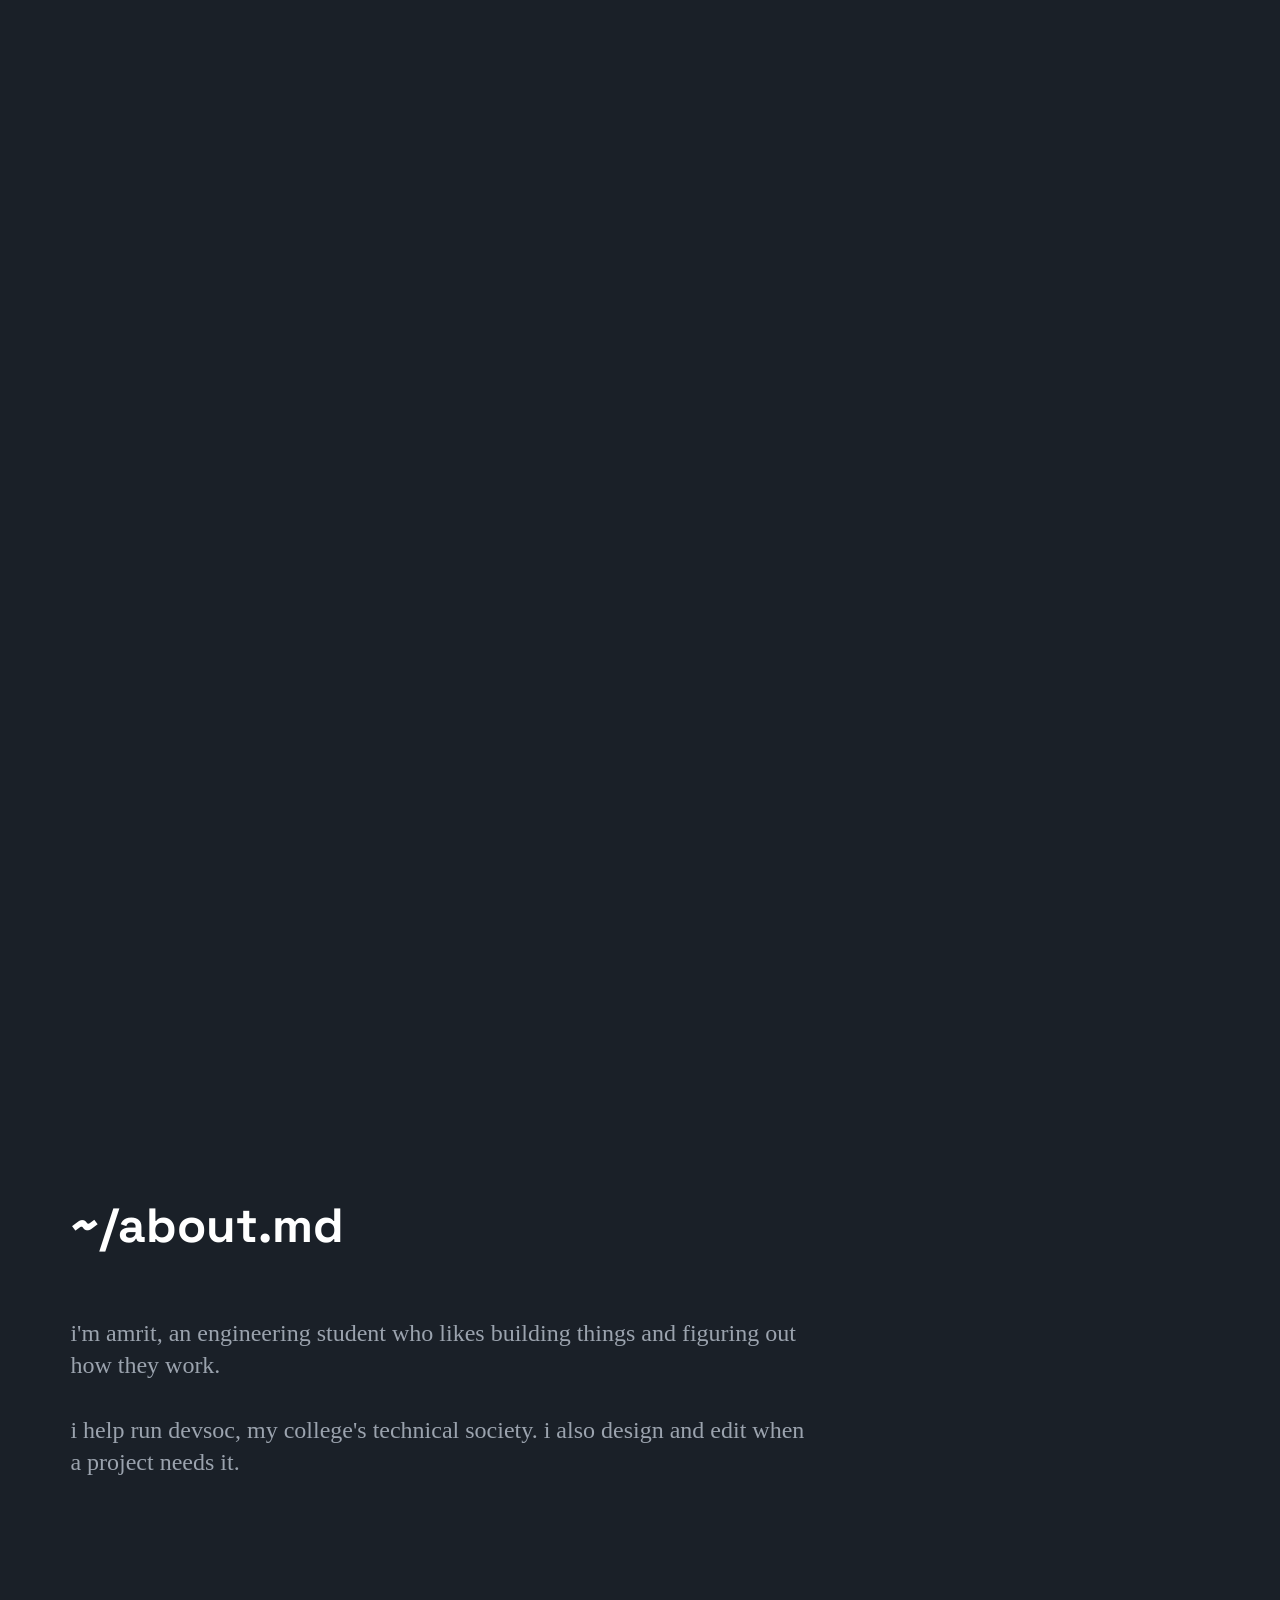
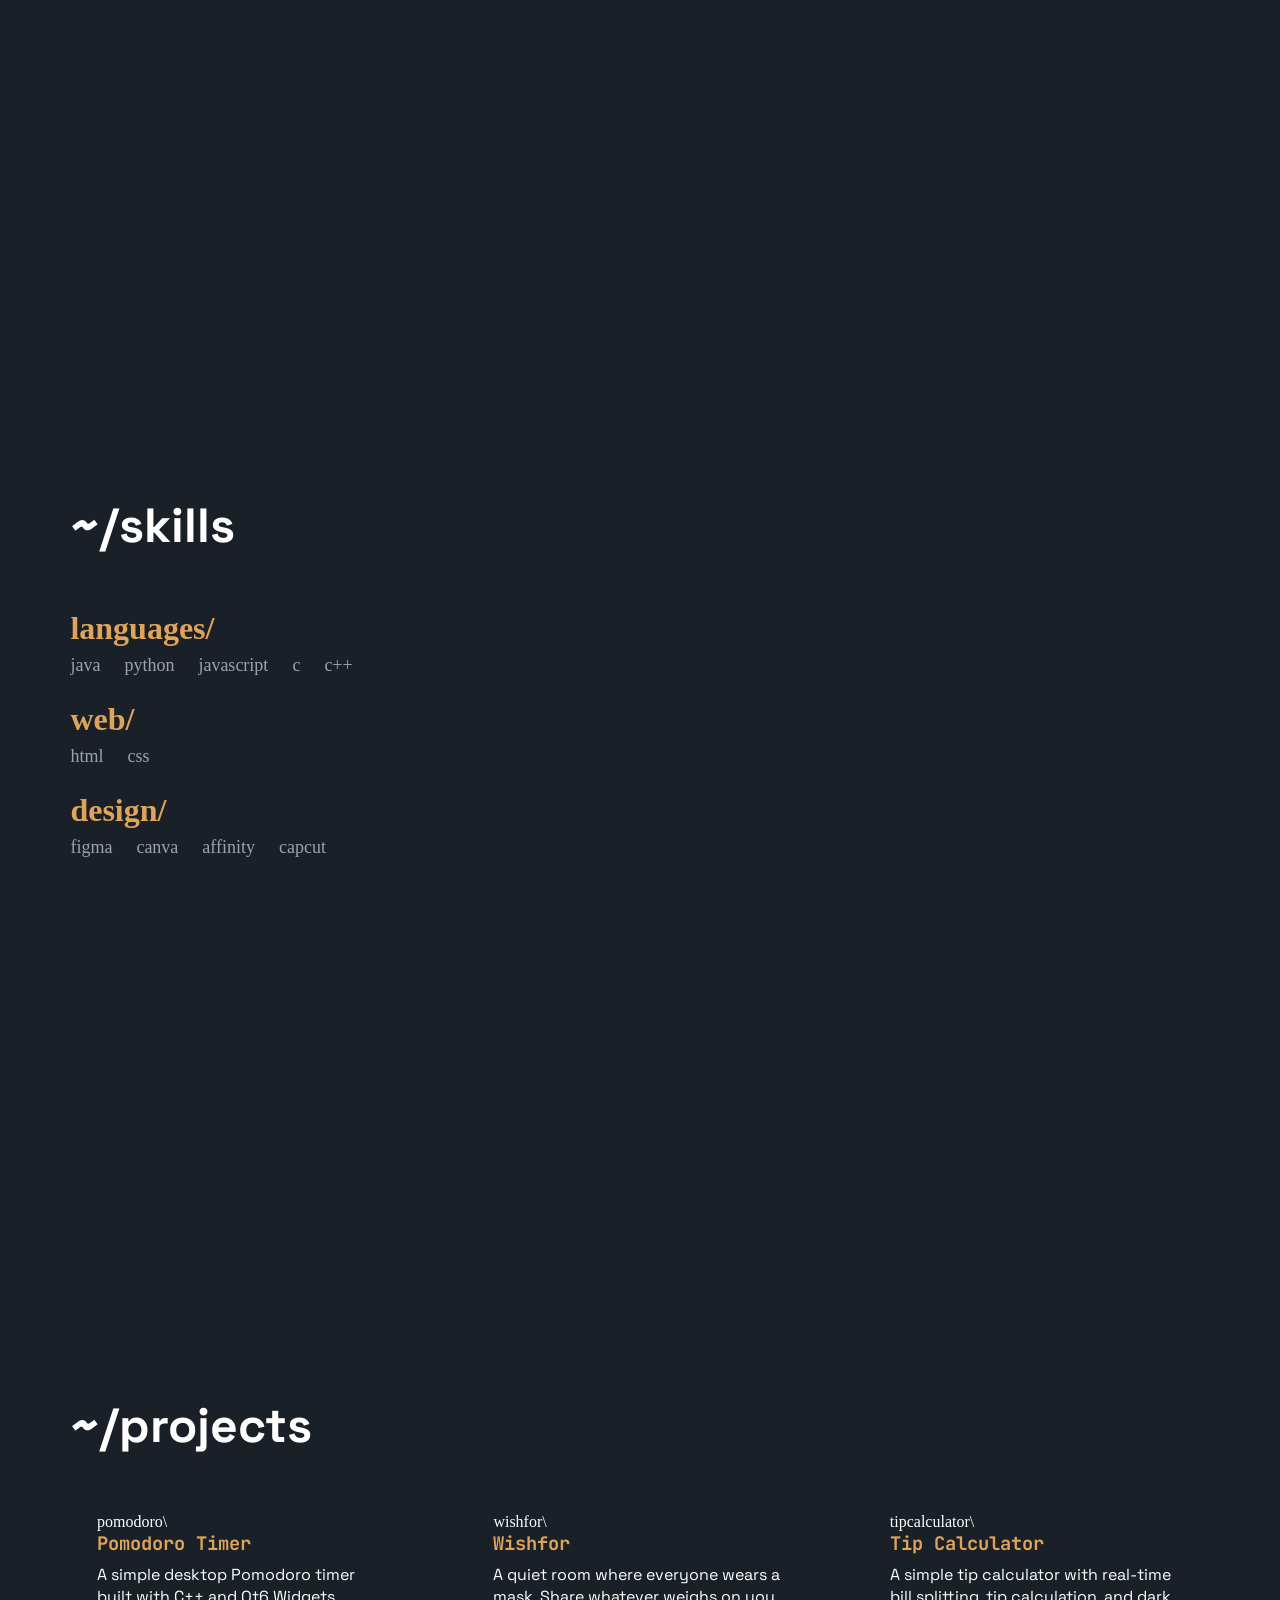
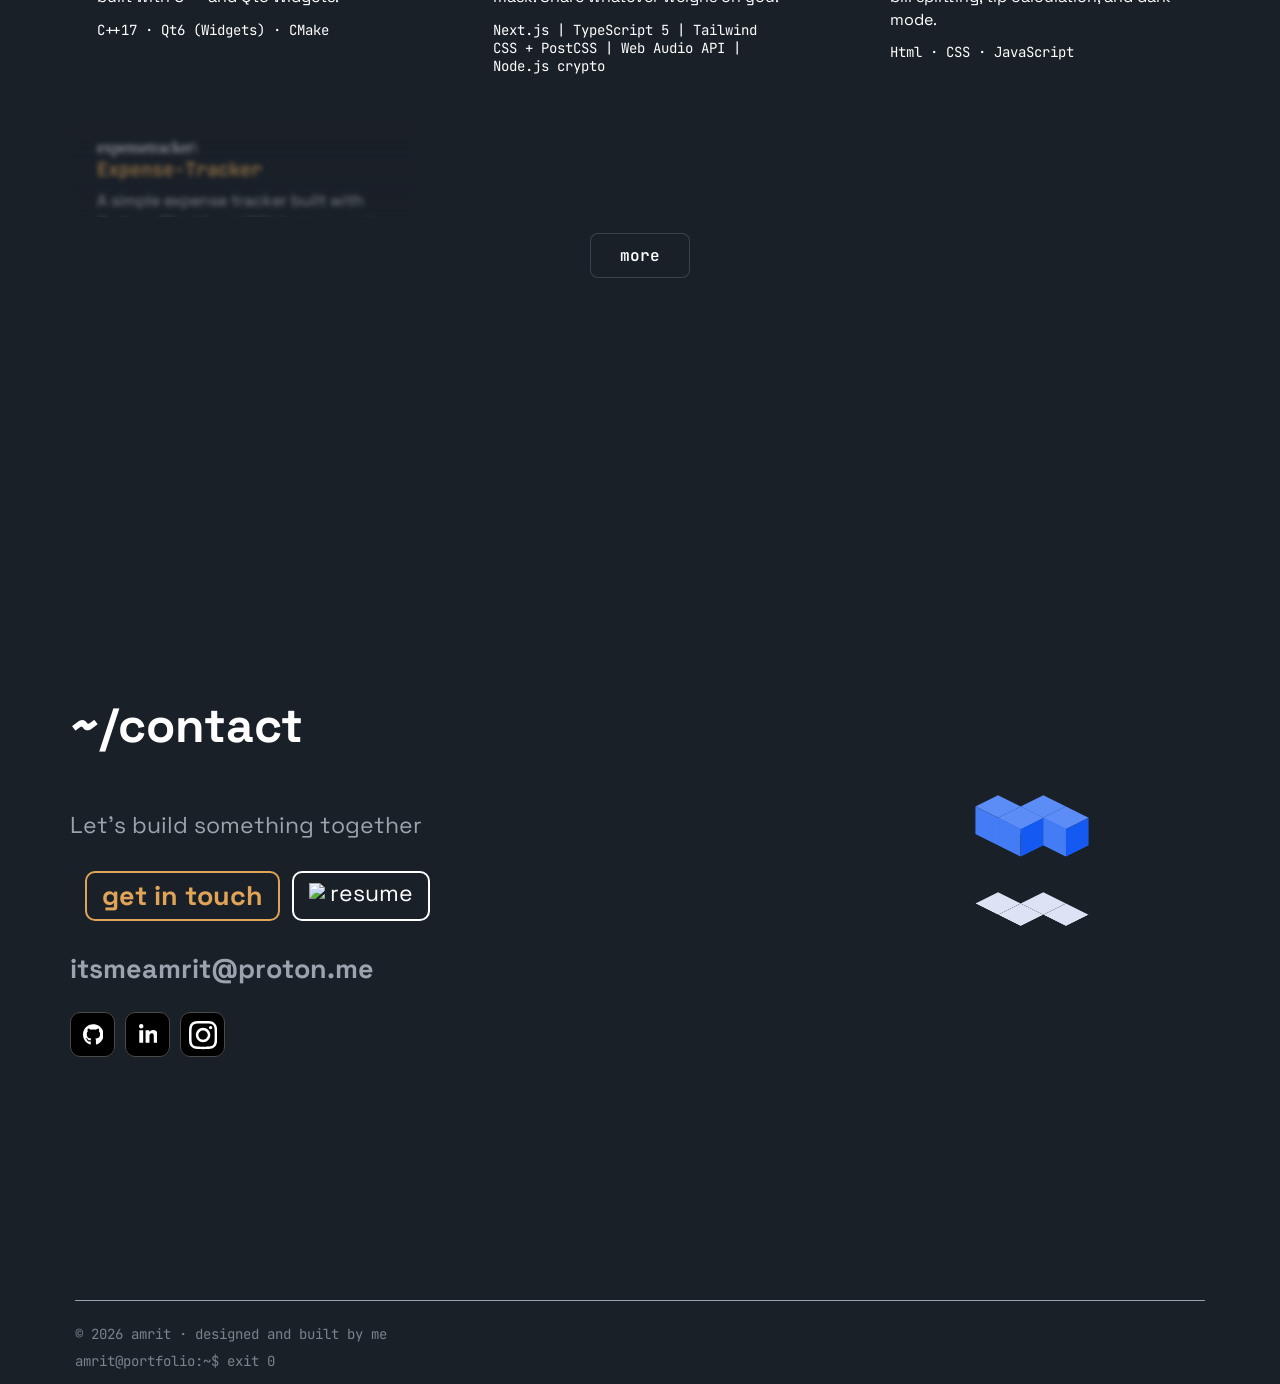
==== commit d9839993: "add project" ====
--- a/index.html
+++ b/index.html
@@ -89,7 +89,8 @@
 
         <div id="home" class="hero-section">
             <div>
-                <h1 class="hero"><span class="hero-hi">hi,</span><br class="hero-break"><span class="hero-name">i'm amrit<span class="cursor"></span></span></h1>
+                <h1 class="hero"><span class="hero-hi">hi,</span><br class="hero-break"><span class="hero-name">i'm
+                        amrit<span class="cursor"></span></span></h1>
             </div>
             <div class="tagline"> i build apps, systems, products, sometimes just for the fun of
                 figuring out how they work.</div>
@@ -227,6 +228,18 @@
                 </div>
 
                 <div>
+                    <a class="button projects-name" href="https://github.com/amrit978/Wishfor">
+                        <p>wishfor\</p>
+                        <h3>Wishfor</h3>
+                        <p class="pro-desc">
+                            A quiet room where everyone wears a mask. Share whatever weighs on you.
+                        </p>
+                        <p class="pro-tech">Next.js | TypeScript 5 | Tailwind CSS + PostCSS | Web Audio API | Node.js crypto</p>
+                    </a>
+                </div>
+
+
+                <div>
                     <a class="button projects-name" href="https://github.com/amrit978/Tip-Calculator">
                         <p>tipcalculator\</p>
                         <h3>Tip Calculator</h3>
@@ -247,6 +260,13 @@
                         <p class="pro-tech">Python, Flask · SQLite (stdlib) · Jinja2, HTML, CSS</p>
                     </a>
                 </div>
+
+
+            </div>
+            <div class="projects-more-wrap" id="projects-more-wrap">
+                <button type="button" class="projects-more-btn" id="projects-more-btn" aria-expanded="false">
+                    more
+                </button>
             </div>
         </div>
 
@@ -267,7 +287,9 @@
                         </a>
                     </span>
                 </div>
-                <h3>itsmeamrit@proton.me</h3>
+                <div id="email">
+                    <h3><a href="mailto:itsmeamrit@proton.me">itsmeamrit@proton.me</a></h3>
+                </div>
                 <div class="con-logo">
 
                     <a href="https://github.com/amrit978" target="_blank" rel="noopener noreferrer"
--- a/app.css
+++ b/app.css
@@ -298,8 +298,10 @@
 }
 
 .projects-section .pro-col {
-  display: flex;
+  display: grid;
+  grid-template-columns: repeat(3, minmax(0, 1fr));
   gap: 50px;
+  width: 100%;
 }
 
 .button {
@@ -351,6 +353,87 @@
   box-shadow: none;
 }
 
+/* Collapsed peek with subtle blur fade above the 'more' button (desktop: 3 per row) */
+.projects-section:not(.is-expanded) .pro-col {
+  row-gap: 24px;
+}
+
+.projects-section:not(.is-expanded) .pro-col > div:nth-child(n + 4):nth-child(-n + 6) {
+  max-height: 98px;
+  overflow: hidden;
+  pointer-events: none;
+  user-select: none;
+}
+
+.projects-section:not(.is-expanded) .pro-col > div:nth-child(n + 4):nth-child(-n + 6) .button {
+  filter: blur(2.5px);
+  opacity: 0.78;
+  -webkit-mask-image: linear-gradient(to bottom, rgba(0, 0, 0, 0.92) 8%, rgba(0, 0, 0, 0) 95%);
+  mask-image: linear-gradient(to bottom, rgba(0, 0, 0, 0.92) 8%, rgba(0, 0, 0, 0) 95%);
+}
+
+.projects-section:not(.is-expanded) .pro-col > div:nth-child(n + 7) {
+  display: none;
+}
+
+.projects-section.is-expanded .pro-col > div:nth-child(n + 4) {
+  animation: projectReveal 0.35s ease forwards;
+}
+
+@keyframes projectReveal {
+  from {
+    opacity: 0;
+    transform: translateY(10px);
+  }
+  to {
+    opacity: 1;
+    transform: translateY(0);
+  }
+}
+
+.projects-more-wrap {
+  display: flex;
+  justify-content: center;
+  width: 100%;
+  margin-top: 8px;
+}
+
+.projects-section.is-expanded .projects-more-wrap {
+  margin-top: 28px;
+}
+
+.projects-more-btn {
+  --bg: #1A2028;
+  --hover-bg: #E0A458;
+  --hover-text: #9BA3AE;
+  font-family: "JetBrains Mono", monospace;
+  font-size: 1rem;
+  font-weight: 600;
+  color: #fff;
+  background: var(--bg);
+  border: 1px solid rgba(155, 163, 174, 0.25);
+  border-radius: 8px;
+  padding: 0.7em 1.8em;
+  cursor: pointer;
+  -webkit-tap-highlight-color: transparent;
+  touch-action: manipulation;
+  transition: 0.2s;
+}
+
+.projects-more-btn:hover,
+.projects-more-btn:focus-visible {
+  color: var(--hover-text);
+  transform: translate(0.25rem, -0.25rem);
+  background: var(--bg);
+  border-color: var(--bg);
+  box-shadow: -0.25rem 0.25rem var(--hover-bg);
+}
+
+.projects-more-btn:active {
+  transform: translate(0);
+  box-shadow: none;
+}
+
 
 /*------------------------contact Section---------------------*/
 .con-page {
@@ -419,6 +502,11 @@
 .con-logo {
   display: flex;
   gap: 10px;
+}
+
+#email h3 a{
+  text-decoration: none;
+  color:#9BA3AE;
 }
 
 
--- a/responsive.css
+++ b/responsive.css
@@ -169,12 +169,13 @@
   }
 
   .projects-section .pro-col {
-    flex-wrap: wrap;
+    display: grid;
+    grid-template-columns: repeat(2, minmax(0, 1fr));
     gap: 28px;
   }
 
   .button {
-    flex: 1 1 300px;
+    width: 100%;
     max-width: 100%;
     min-height: 0;
   }
@@ -188,6 +189,35 @@
     margin: 36px 6% 24px;
     padding-top: 20px;
     border-top: 1px solid #9BA3AE;
+  }
+}
+
+/* Tablet 2-column project collapse (keeps Row 1 complete and Row 2 peeking cleanly) */
+@media (min-width: 769px) and (max-width: 1100px) {
+  .projects-section:not(.is-expanded) .pro-col {
+    row-gap: 20px;
+  }
+
+  .projects-section:not(.is-expanded) .pro-col > div:nth-child(n + 3):nth-child(-n + 4) {
+    max-height: 94px;
+    overflow: hidden;
+    pointer-events: none;
+    user-select: none;
+  }
+
+  .projects-section:not(.is-expanded) .pro-col > div:nth-child(n + 3):nth-child(-n + 4) .button {
+    filter: blur(2.5px);
+    opacity: 0.78;
+    -webkit-mask-image: linear-gradient(to bottom, rgba(0, 0, 0, 0.92) 8%, rgba(0, 0, 0, 0) 95%);
+    mask-image: linear-gradient(to bottom, rgba(0, 0, 0, 0.92) 8%, rgba(0, 0, 0, 0) 95%);
+  }
+
+  .projects-section:not(.is-expanded) .pro-col > div:nth-child(n + 5) {
+    display: none;
+  }
+
+  .projects-section.is-expanded .pro-col > div:nth-child(n + 3) {
+    animation: projectReveal 0.35s ease forwards;
   }
 }
 
@@ -725,6 +755,38 @@
     border-color: #1A2028 !important;
   }
 
+  /* Mobile collapsed peek: show 3 crisp cards, blur-peek card 4, hide 5+ */
+  .projects-section:not(.is-expanded) .pro-col {
+    gap: 18px;
+  }
+
+  .projects-section:not(.is-expanded) .pro-col > div:nth-child(4) {
+    max-height: 92px;
+    overflow: hidden;
+    pointer-events: none;
+    user-select: none;
+  }
+
+  .projects-section:not(.is-expanded) .pro-col > div:nth-child(4) .button {
+    filter: blur(2.5px);
+    opacity: 0.78;
+    -webkit-mask-image: linear-gradient(to bottom, rgba(0, 0, 0, 0.92) 8%, rgba(0, 0, 0, 0) 95%);
+    mask-image: linear-gradient(to bottom, rgba(0, 0, 0, 0.92) 8%, rgba(0, 0, 0, 0) 95%);
+  }
+
+  .projects-section:not(.is-expanded) .pro-col > div:nth-child(n + 5) {
+    display: none;
+  }
+
+  .projects-more-wrap {
+    margin-left: 0;
+    margin-top: 2px;
+  }
+
+  .projects-section.is-expanded .projects-more-wrap {
+    margin-top: 16px;
+  }
+
   /* ---------- Contact Section & Model ---------- */
   .con-page {
     display: flex;
@@ -1055,7 +1117,8 @@
   .cursor,
   .t-cursor,
   .steam,
-  .boxes .box:nth-child(n) {
+  .boxes .box:nth-child(n),
+  .projects-section.is-expanded .pro-col > div {
     animation: none !important;
   }
 
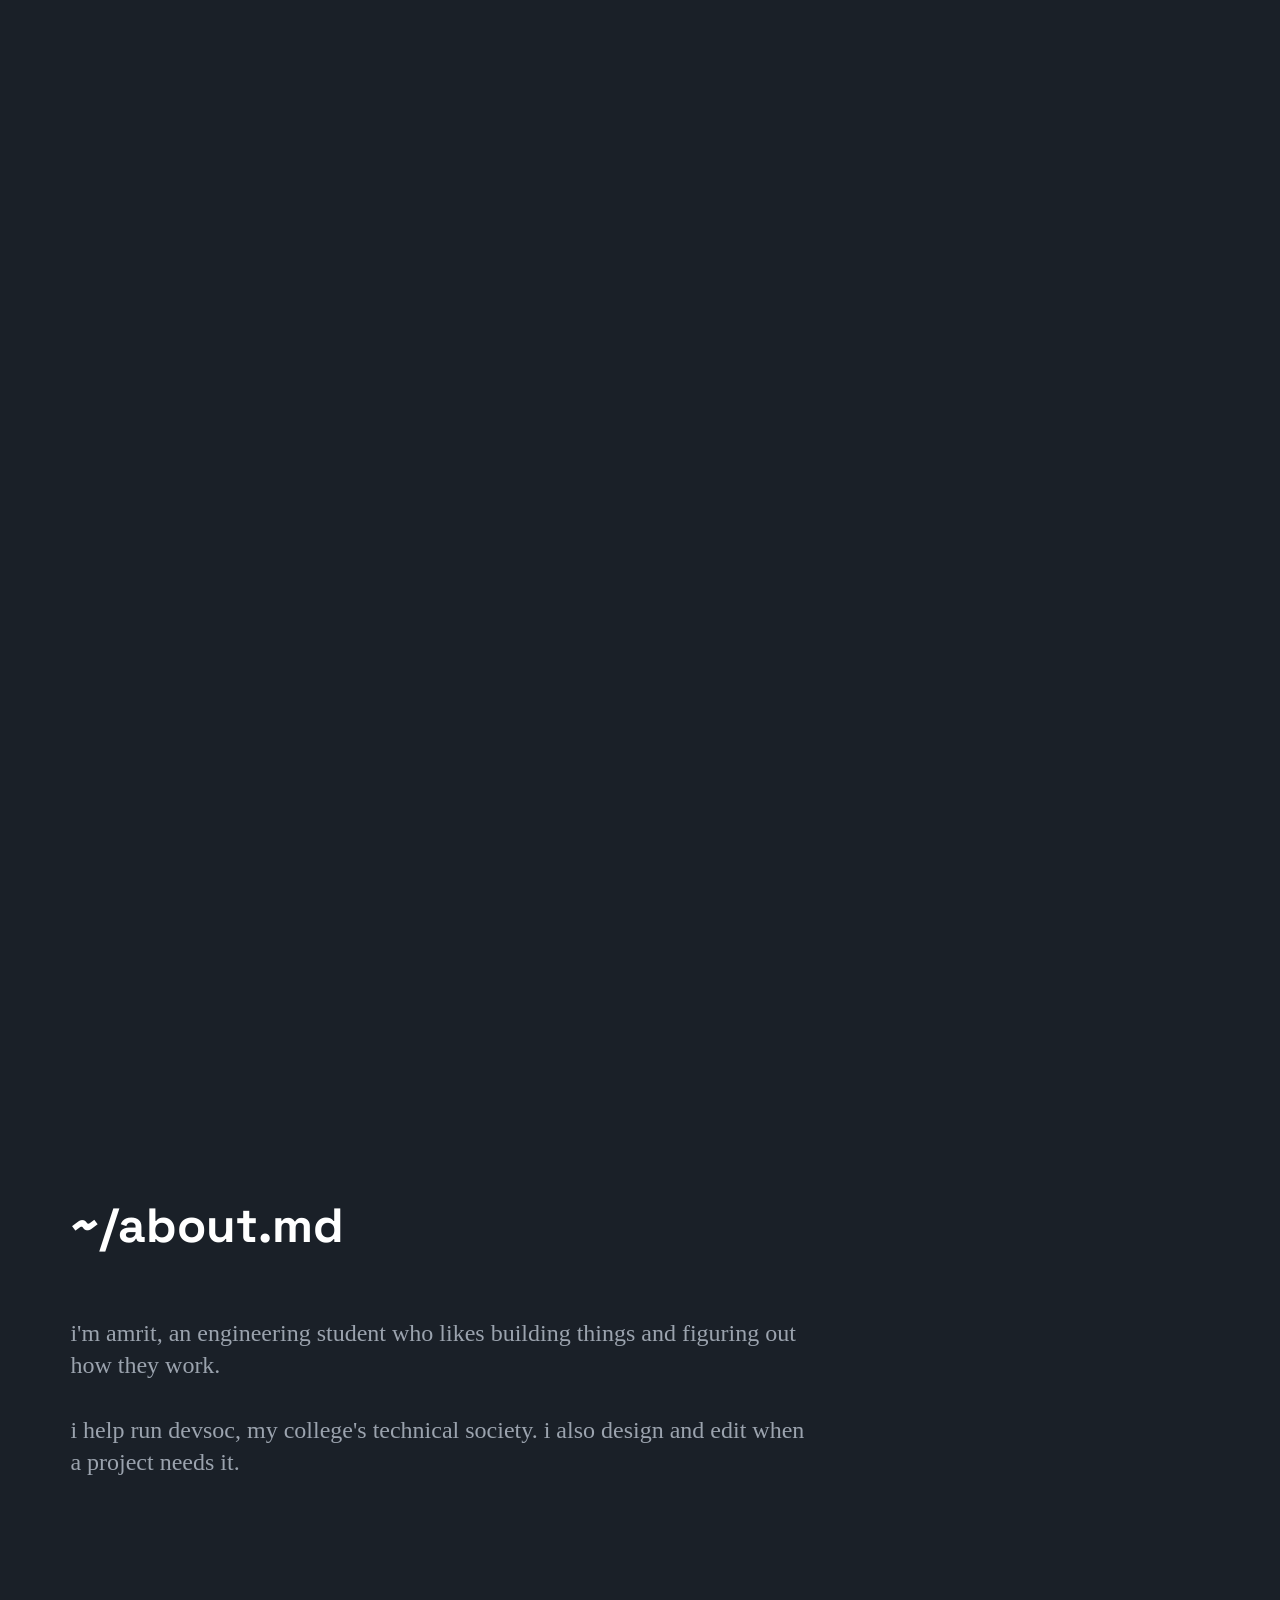
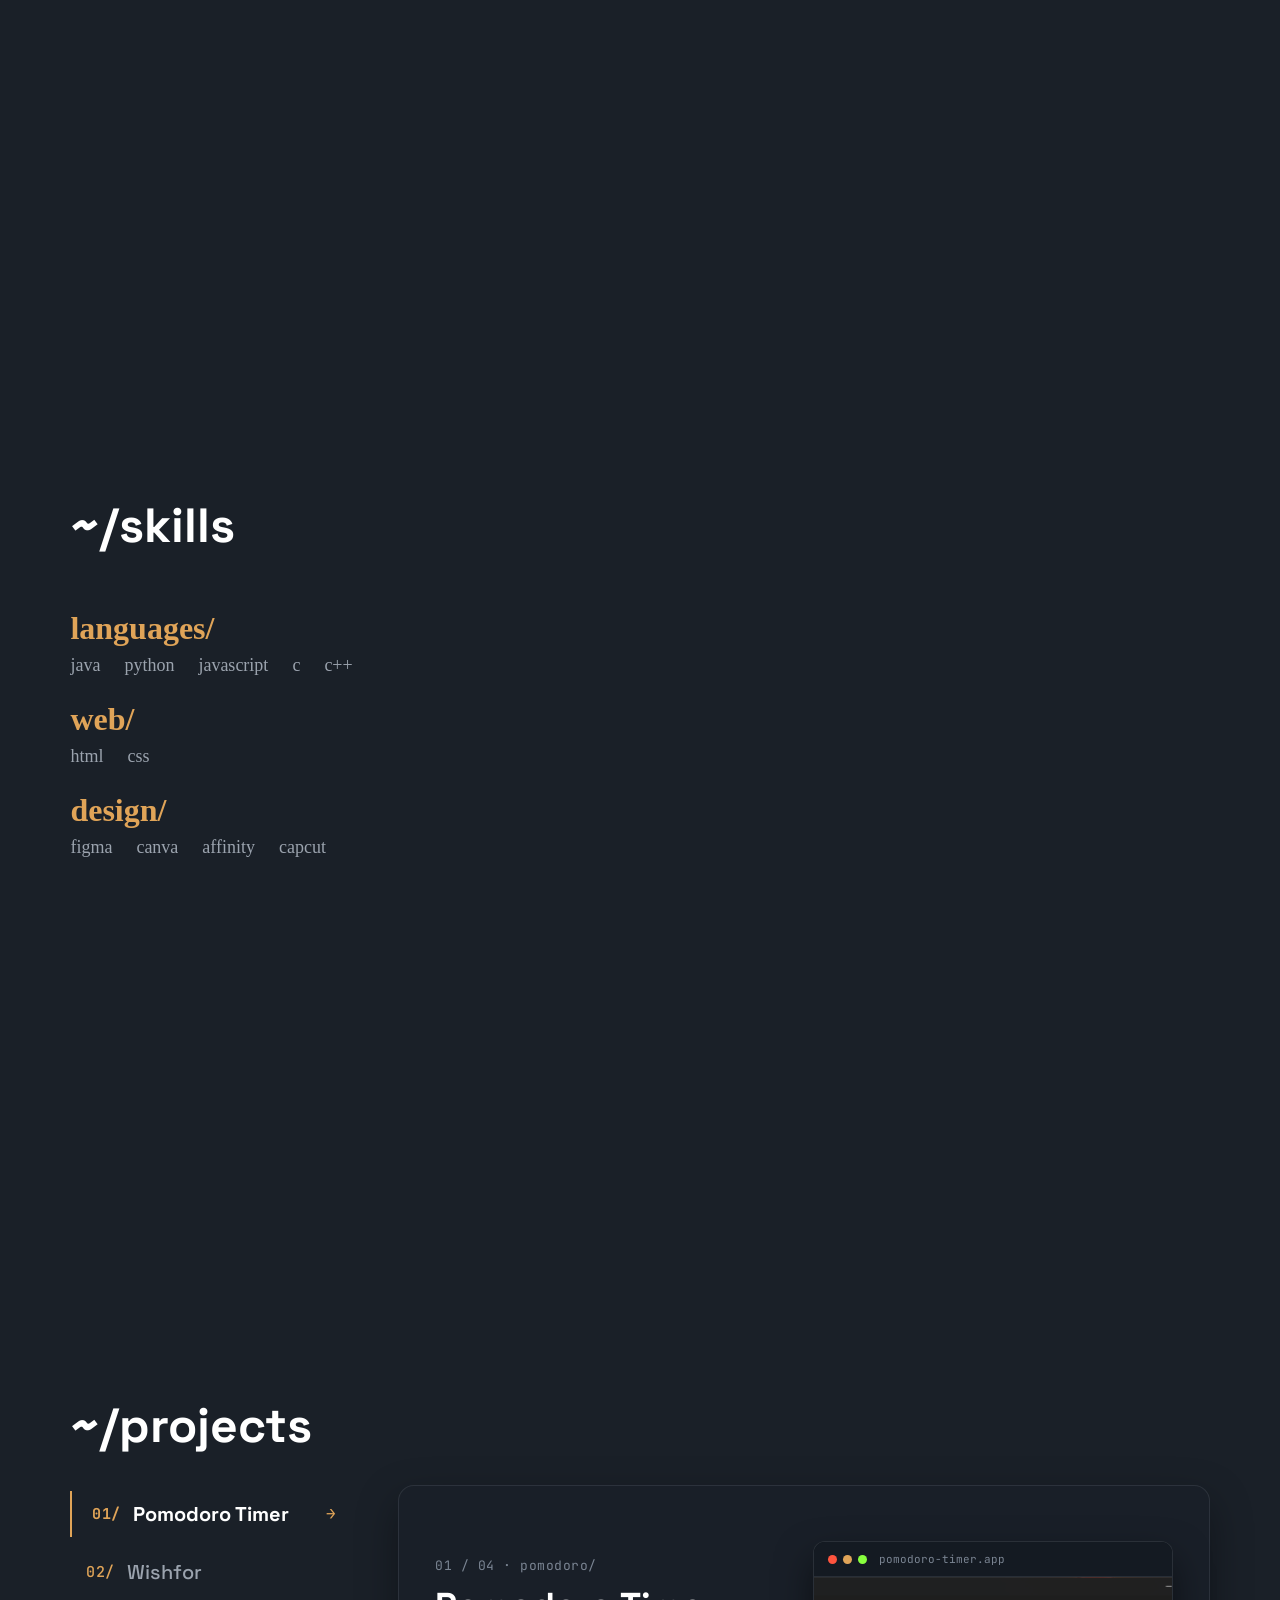
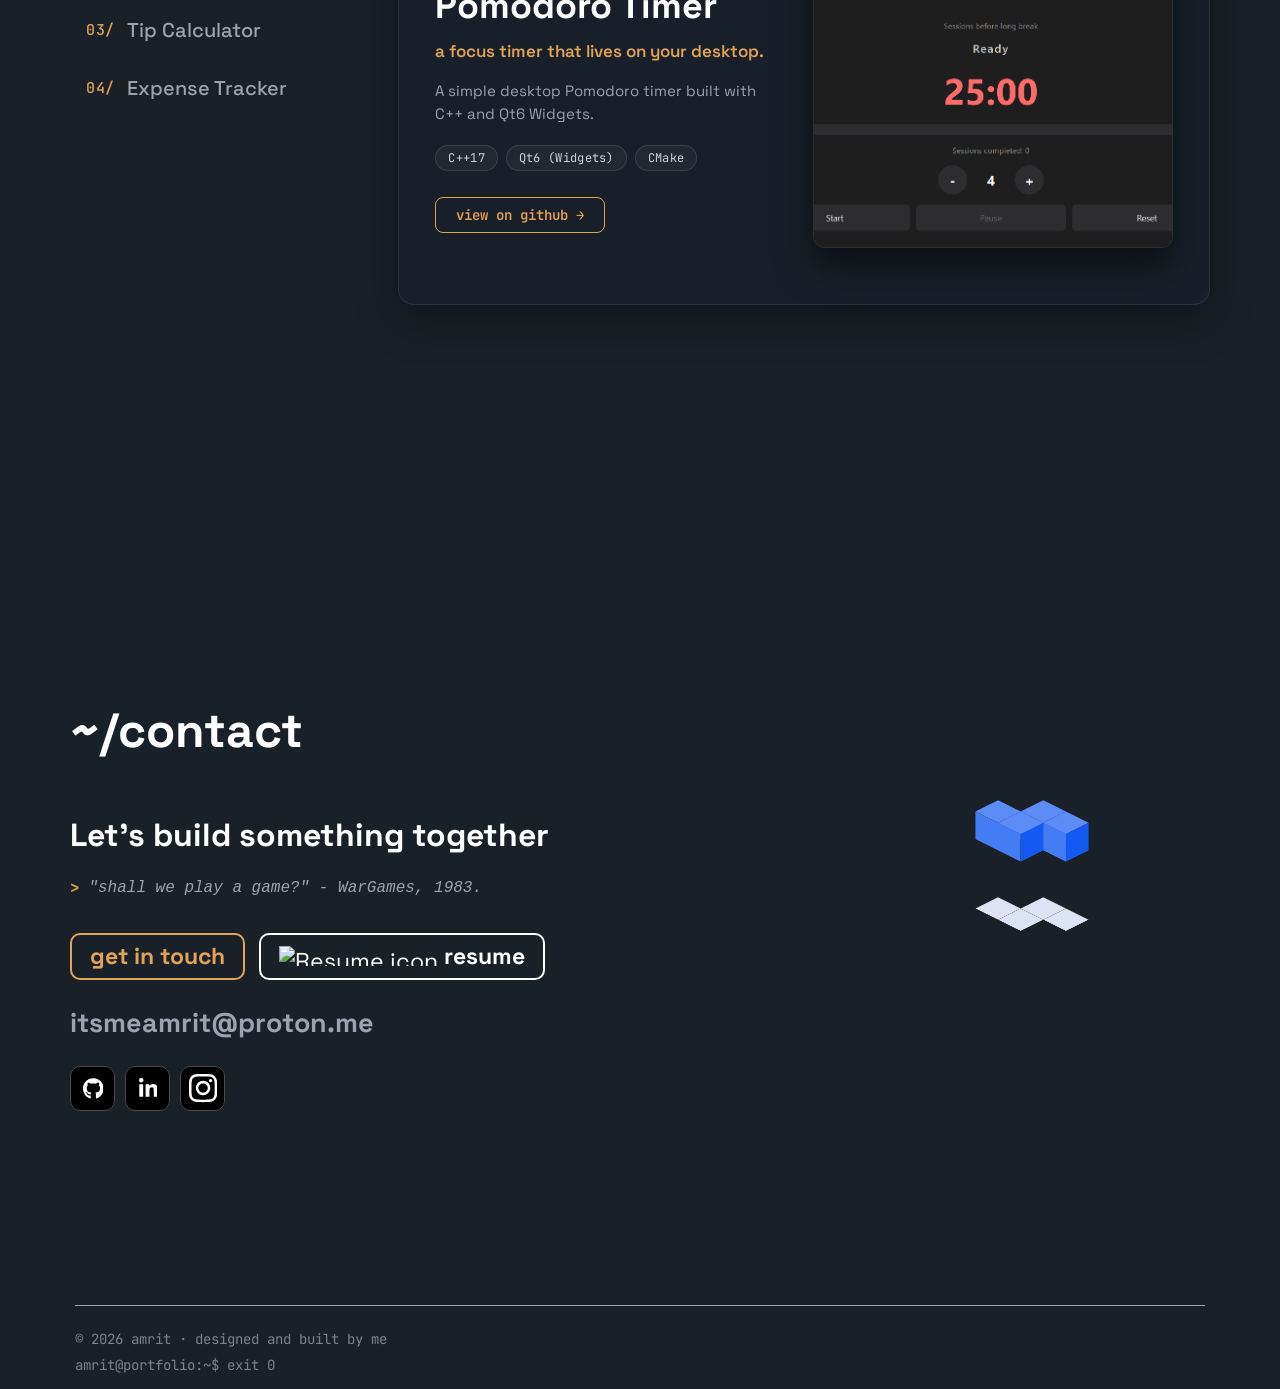
==== commit c4dcaa3d: "changes" ====
--- a/index.html
+++ b/index.html
@@ -215,58 +215,71 @@
             <div class="project-heading">
                 <h1>~/projects</h1>
             </div>
-            <div class="pro-col">
-                <div>
-                    <a class="button projects-name" href="https://github.com/amrit978/pomodoro-timer">
-                        <p>pomodoro\</p>
-                        <h3>Pomodoro Timer</h3>
-                        <p class="pro-desc">
+
+            <div class="projects-showcase">
+                <!-- Left Column: Typographic directory list (inspired by skills section) -->
+                <div class="projects-nav" role="tablist" aria-label="Projects list">
+                    <button type="button" class="project-nav-item is-active" role="tab" aria-selected="true" data-index="0" id="p-tab-0" aria-controls="p-panel">
+                        <span class="p-num">01/</span>
+                        <span class="p-name">Pomodoro Timer</span>
+                        <span class="p-arrow">→</span>
+                    </button>
+                    <button type="button" class="project-nav-item" role="tab" aria-selected="false" data-index="1" id="p-tab-1" aria-controls="p-panel">
+                        <span class="p-num">02/</span>
+                        <span class="p-name">Wishfor</span>
+                        <span class="p-arrow">→</span>
+                    </button>
+                    <button type="button" class="project-nav-item" role="tab" aria-selected="false" data-index="2" id="p-tab-2" aria-controls="p-panel">
+                        <span class="p-num">03/</span>
+                        <span class="p-name">Tip Calculator</span>
+                        <span class="p-arrow">→</span>
+                    </button>
+                    <button type="button" class="project-nav-item" role="tab" aria-selected="false" data-index="3" id="p-tab-3" aria-controls="p-panel">
+                        <span class="p-num">04/</span>
+                        <span class="p-name">Expense Tracker</span>
+                        <span class="p-arrow">→</span>
+                    </button>
+                </div>
+
+                <!-- Right Column: Active Project Details & Live Preview Frame -->
+                <div class="project-display" id="p-panel" role="tabpanel" aria-labelledby="p-tab-0">
+                    <div class="project-info">
+                        <div class="project-meta">
+                            <span class="p-counter" id="proj-counter">01 / 04 · pomodoro/</span>
+                        </div>
+                        <h2 class="project-title" id="proj-title">Pomodoro Timer</h2>
+                        <p class="project-tagline" id="proj-tagline">a focus timer that lives on your desktop.</p>
+                        <p class="project-description" id="proj-desc">
                             A simple desktop Pomodoro timer built with C++ and Qt6 Widgets.
                         </p>
-                        <p class="pro-tech">C++17 · Qt6 (Widgets) · CMake</p>
-                    </a>
-                </div>
-
-                <div>
-                    <a class="button projects-name" href="https://github.com/amrit978/Wishfor">
-                        <p>wishfor\</p>
-                        <h3>Wishfor</h3>
-                        <p class="pro-desc">
-                            A quiet room where everyone wears a mask. Share whatever weighs on you.
-                        </p>
-                        <p class="pro-tech">Next.js | TypeScript 5 | Tailwind CSS + PostCSS | Web Audio API | Node.js crypto</p>
-                    </a>
-                </div>
-
-
-                <div>
-                    <a class="button projects-name" href="https://github.com/amrit978/Tip-Calculator">
-                        <p>tipcalculator\</p>
-                        <h3>Tip Calculator</h3>
-                        <p class="pro-desc">
-                            A simple tip calculator with real-time bill splitting, tip calculation, and dark mode.
-                        </p>
-                        <p class="pro-tech">Html · CSS · JavaScript</p>
-                    </a>
-                </div>
-
-                <div>
-                    <a class="button projects-name" href="https://github.com/amrit978/Expense-Tracker">
-                        <p>expensetracker\</p>
-                        <h3>Expense-Tracker</h3>
-                        <p class="pro-desc">
-                            A simple expense tracker built with Python (Flask) and SQLite to record and review personal.
-                        </p>
-                        <p class="pro-tech">Python, Flask · SQLite (stdlib) · Jinja2, HTML, CSS</p>
-                    </a>
-                </div>
-
-
-            </div>
-            <div class="projects-more-wrap" id="projects-more-wrap">
-                <button type="button" class="projects-more-btn" id="projects-more-btn" aria-expanded="false">
-                    more
-                </button>
+                        <div class="project-tech" id="proj-tech">
+                            <span class="tech-pill">C++17</span>
+                            <span class="tech-pill">Qt6 (Widgets)</span>
+                            <span class="tech-pill">CMake</span>
+                        </div>
+                        <div class="project-actions">
+                            <a class="project-github-btn" id="proj-link" href="https://github.com/amrit978/pomodoro-timer" target="_blank" rel="noopener noreferrer">
+                                <span>view on github</span>
+                                <span class="btn-arrow">→</span>
+                            </a>
+                        </div>
+                    </div>
+
+                    <!-- Visual Preview Frame -->
+                    <div class="project-preview-window">
+                        <div class="preview-header">
+                            <div class="window-dots">
+                                <span class="dot red"></span>
+                                <span class="dot yellow"></span>
+                                <span class="dot green"></span>
+                            </div>
+                            <span class="window-title" id="proj-window-title">pomodoro-timer.app</span>
+                        </div>
+                        <div class="preview-image-wrap">
+                            <img src="img/pomodoro-timer_preview.png" id="proj-image" alt="Pomodoro Timer preview" class="preview-image">
+                        </div>
+                    </div>
+                </div>
             </div>
         </div>
 
@@ -276,16 +289,18 @@
                 <div class="Contact-heading">
                     <h1>~/contact</h1>
                 </div>
-                <p>Let's build something together</p>
+                <p class="contact-tagline">Let's build something together</p>
+                <div class="contact-quote-rotator" id="contact-quote-rotator" aria-live="polite">
+                    <span class="quote-prompt">&gt;</span>
+                    <span class="quote-text" id="contact-quote-text">"shall we play a game?" - WarGames, 1983.</span>
+                </div>
                 <div class="mid">
-                    <span class="con get">
+                    <a href="mailto:itsmeamrit@proton.me" class="con get">
                         <h3>get in touch</h3>
-                    </span>
-                    <span class="con resume">
-                        <a href="https://drive.google.com/file/d/1007mvnddDcqI7OzofsorJIh7XEGSXv00/view?usp=sharing">
-                            <img src="img/7795739 1.svg"><span>resume</span>
-                        </a>
-                    </span>
+                    </a>
+                    <a href="https://drive.google.com/file/d/1007mvnddDcqI7OzofsorJIh7XEGSXv00/view?usp=sharing" target="_blank" rel="noopener noreferrer" class="con resume">
+                        <img src="img/7795739 1.svg" alt="Resume icon"><span>resume</span>
+                    </a>
                 </div>
                 <div id="email">
                     <h3><a href="mailto:itsmeamrit@proton.me">itsmeamrit@proton.me</a></h3>
--- a/app.css
+++ b/app.css
@@ -294,144 +294,263 @@
 }
 
 .projects-section {
-  gap: 0.5rem 1.5rem;
-}
-
-.projects-section .pro-col {
+  gap: 0;
+  width: 100%;
+}
+
+.projects-showcase {
   display: grid;
-  grid-template-columns: repeat(3, minmax(0, 1fr));
-  gap: 50px;
+  grid-template-columns: 280px 1fr;
+  gap: 48px;
+  align-items: start;
   width: 100%;
 }
 
-.button {
-  --bg: #1A2028;
-  --hover-bg: #E0A458;
-  --hover-text: #9BA3AE;
+/* Left Column: Skills-inspired typographic directory list */
+.projects-nav {
+  display: flex;
+  flex-direction: column;
+  gap: 12px;
+  padding-top: 6px;
+}
+
+.project-nav-item {
+  display: flex;
+  align-items: center;
+  gap: 12px;
+  background: transparent;
+  border: none;
+  border-left: 2px solid transparent;
+  padding: 10px 14px;
+  cursor: pointer;
+  text-align: left;
+  font-family: Space Grotesk, sans-serif;
+  font-size: 20px;
+  font-weight: 500;
+  color: #9BA3AE;
+  transition: all 0.22s ease;
+  -webkit-tap-highlight-color: transparent;
+}
+
+.project-nav-item .p-num {
+  font-family: "JetBrains Mono", monospace;
+  font-size: 15px;
+  color: #E0A458;
+  letter-spacing: 0.5px;
+  transition: color 0.2s ease;
+}
+
+.project-nav-item .p-name {
+  flex: 1;
+  color: inherit;
+  transition: color 0.2s ease;
+}
+
+.project-nav-item .p-arrow {
+  font-family: "JetBrains Mono", monospace;
+  font-size: 16px;
+  color: #E0A458;
+  opacity: 0;
+  transform: translateX(-6px);
+  transition: all 0.22s ease;
+}
+
+.project-nav-item:hover {
+  color: #ffffff;
+  border-left-color: rgba(224, 164, 88, 0.4);
+  padding-left: 18px;
+}
+
+.project-nav-item:hover .p-arrow {
+  opacity: 0.7;
+  transform: translateX(0);
+}
+
+.project-nav-item.is-active {
+  color: #ffffff;
+  font-weight: 700;
+  border-left-color: #E0A458;
+  padding-left: 20px;
+}
+
+.project-nav-item.is-active .p-arrow {
+  opacity: 1;
+  transform: translateX(0);
+}
+
+/* Right Column: Display Panel with Info + Mockup Preview Window */
+.project-display {
+  display: grid;
+  grid-template-columns: 1fr 1.05fr;
+  gap: 36px;
+  align-items: center;
+  background: rgba(26, 32, 40, 0.65);
+  border: 1px solid rgba(155, 163, 174, 0.15);
+  border-radius: 16px;
+  padding: 32px 36px;
+  min-height: 420px;
+  box-shadow: 0 16px 40px rgba(0, 0, 0, 0.35);
+  transition: opacity 0.22s ease, transform 0.22s ease;
+}
+
+.project-display.is-switching {
+  opacity: 0.25;
+  transform: translateY(4px);
+}
+
+.project-info {
+  display: flex;
+  flex-direction: column;
+  gap: 12px;
+}
+
+.project-meta .p-counter {
+  font-family: "JetBrains Mono", monospace;
+  font-size: 13px;
+  color: #7B8593;
+  letter-spacing: 0.5px;
+}
+
+.project-title {
+  font-family: Space Grotesk, sans-serif;
+  font-size: 36px;
+  font-weight: 700;
+  color: #ffffff;
+  line-height: 1.15;
+  margin: 0;
+}
+
+.project-tagline {
+  font-family: Space Grotesk, sans-serif;
+  font-size: 17px;
+  font-weight: 600;
+  color: #E0A458;
+  line-height: 1.35;
+  margin: 0;
+}
+
+.project-description {
+  font-family: Space Grotesk, sans-serif;
+  font-size: 15px;
+  line-height: 1.55;
+  color: #9BA3AE;
+  margin: 4px 0 8px 0;
+}
+
+.project-tech {
+  display: flex;
+  flex-wrap: wrap;
+  gap: 8px;
+  margin-bottom: 8px;
+}
+
+.tech-pill {
+  display: inline-flex;
+  align-items: center;
+  padding: 4px 12px;
+  border-radius: 9999px;
+  background: rgba(255, 255, 255, 0.04);
+  border: 1px solid rgba(155, 163, 174, 0.2);
+  font-family: "JetBrains Mono", monospace;
+  font-size: 12px;
+  color: #CBD5E1;
+  letter-spacing: 0.3px;
+}
+
+.project-actions {
+  margin-top: 6px;
+}
+
+.project-github-btn {
+  display: inline-flex;
+  align-items: center;
+  gap: 8px;
+  padding: 8px 20px;
+  border: 1px solid #E0A458;
+  border-radius: 8px;
+  background: transparent;
+  color: #E0A458;
+  font-family: "JetBrains Mono", monospace;
+  font-size: 14px;
+  font-weight: 600;
+  text-decoration: none;
+  transition: all 0.2s ease;
+  -webkit-tap-highlight-color: transparent;
+}
+
+.project-github-btn:hover {
+  background: #E0A458;
+  color: #1A2028;
+  box-shadow: 0 4px 16px rgba(224, 164, 88, 0.25);
+}
+
+.project-github-btn .btn-arrow {
+  transition: transform 0.2s ease;
+}
+
+.project-github-btn:hover .btn-arrow {
+  transform: translateX(3px);
+}
+
+/* Visual Preview Mockup Window */
+.project-preview-window {
+  display: flex;
+  flex-direction: column;
+  background: #0E131A;
+  border: 1px solid rgba(155, 163, 174, 0.2);
+  border-radius: 12px;
+  overflow: hidden;
+  box-shadow: 0 18px 36px rgba(0, 0, 0, 0.5);
+  max-width: 100%;
+}
+
+.preview-header {
+  display: flex;
+  align-items: center;
+  gap: 12px;
+  padding: 10px 14px;
+  background: #141A22;
+  border-bottom: 1px solid rgba(155, 163, 174, 0.15);
+}
+
+.window-dots {
+  display: flex;
+  gap: 6px;
+}
+
+.window-dots .dot {
+  width: 9px;
+  height: 9px;
+  border-radius: 50%;
+}
+
+.window-dots .dot.red { background: #FF543E; }
+.window-dots .dot.yellow { background: #E0A458; }
+.window-dots .dot.green { background: #88FF3E; }
+
+.window-title {
+  font-family: "JetBrains Mono", monospace;
+  font-size: 11px;
+  color: #7B8593;
+}
+
+.preview-image-wrap {
+  width: 100%;
+  height: 270px;
+  display: flex;
+  align-items: center;
+  justify-content: center;
+  overflow: hidden;
+  background: #0E131A;
+}
+
+.preview-image {
+  width: 100%;
+  height: 100%;
+  object-fit: cover;
+  object-position: center;
   display: block;
-  min-height: 200px;
-  width: fit-content;
-  max-width: 420px;
-  text-decoration: none;
-  color: #fff;
-  border: 1px solid var(--bg);
-  border-radius: 4px;
-  padding: 1.2em 1.6em;
-  background: var(--bg);
-  transition: 0.2s;
-}
-
-.button h3 {
-  font-family: "JetBrains Mono", monospace;
-  font-size: 2 rem;
-  margin-bottom: 0.5rem;
-  color: #E0A458;
-}
-
-.button .pro-desc {
-  font-family: "Space Grotesk", sans-serif;
-  font-size: 1rem;
-  line-height: 1.4;
-  margin-bottom: 0.75rem;
-}
-
-.button .pro-tech {
-  font-family: "JetBrains Mono", monospace;
-  font-size: 0.875rem;
-}
-
-.button:hover,
-.button:focus-visible {
-  color: var(--hover-text);
-  transform: translate(0.25rem, -0.25rem);
-  background: var(--bg);
-  box-shadow: -0.25rem 0.25rem var(--hover-bg);
-}
-
-.button:active {
-  transform: translate(0);
-  box-shadow: none;
-}
-
-/* Collapsed peek with subtle blur fade above the 'more' button (desktop: 3 per row) */
-.projects-section:not(.is-expanded) .pro-col {
-  row-gap: 24px;
-}
-
-.projects-section:not(.is-expanded) .pro-col > div:nth-child(n + 4):nth-child(-n + 6) {
-  max-height: 98px;
-  overflow: hidden;
-  pointer-events: none;
-  user-select: none;
-}
-
-.projects-section:not(.is-expanded) .pro-col > div:nth-child(n + 4):nth-child(-n + 6) .button {
-  filter: blur(2.5px);
-  opacity: 0.78;
-  -webkit-mask-image: linear-gradient(to bottom, rgba(0, 0, 0, 0.92) 8%, rgba(0, 0, 0, 0) 95%);
-  mask-image: linear-gradient(to bottom, rgba(0, 0, 0, 0.92) 8%, rgba(0, 0, 0, 0) 95%);
-}
-
-.projects-section:not(.is-expanded) .pro-col > div:nth-child(n + 7) {
-  display: none;
-}
-
-.projects-section.is-expanded .pro-col > div:nth-child(n + 4) {
-  animation: projectReveal 0.35s ease forwards;
-}
-
-@keyframes projectReveal {
-  from {
-    opacity: 0;
-    transform: translateY(10px);
-  }
-  to {
-    opacity: 1;
-    transform: translateY(0);
-  }
-}
-
-.projects-more-wrap {
-  display: flex;
-  justify-content: center;
-  width: 100%;
-  margin-top: 8px;
-}
-
-.projects-section.is-expanded .projects-more-wrap {
-  margin-top: 28px;
-}
-
-.projects-more-btn {
-  --bg: #1A2028;
-  --hover-bg: #E0A458;
-  --hover-text: #9BA3AE;
-  font-family: "JetBrains Mono", monospace;
-  font-size: 1rem;
-  font-weight: 600;
-  color: #fff;
-  background: var(--bg);
-  border: 1px solid rgba(155, 163, 174, 0.25);
-  border-radius: 8px;
-  padding: 0.7em 1.8em;
-  cursor: pointer;
-  -webkit-tap-highlight-color: transparent;
-  touch-action: manipulation;
-  transition: 0.2s;
-}
-
-.projects-more-btn:hover,
-.projects-more-btn:focus-visible {
-  color: var(--hover-text);
-  transform: translate(0.25rem, -0.25rem);
-  background: var(--bg);
-  border-color: var(--bg);
-  box-shadow: -0.25rem 0.25rem var(--hover-bg);
-}
-
-.projects-more-btn:active {
-  transform: translate(0);
-  box-shadow: none;
+  transition: opacity 0.22s ease;
 }
 
 
@@ -460,42 +579,128 @@
   gap: 25px;
 }
 
+.contact-tagline {
+  font-family: Space Grotesk, sans-serif;
+  font-size: 32px;
+  font-weight: 700;
+  color: #ffffff;
+  line-height: 1.25;
+  margin: 0;
+}
+
+.contact-quote-rotator {
+  display: flex;
+  align-items: center;
+  gap: 8px;
+  font-family: "JetBrains Mono", monospace;
+  font-size: clamp(0.85rem, 1.25vw, 1rem);
+  color: #9BA3AE;
+  height: 28px;
+  min-height: 28px;
+  max-height: 28px;
+  line-height: 28px;
+  margin: -6px 0 6px 0;
+  white-space: nowrap;
+  overflow: hidden;
+  text-overflow: ellipsis;
+  box-sizing: border-box;
+}
+
+.contact-quote-rotator .quote-prompt {
+  color: #E0A458;
+  font-weight: 700;
+  user-select: none;
+  flex-shrink: 0;
+}
+
+.contact-quote-rotator .quote-text {
+  display: inline-block;
+  opacity: 1;
+  transform: translateX(0);
+  transition: opacity 0.4s ease, transform 0.4s ease;
+  font-style: italic;
+  white-space: nowrap;
+  overflow: hidden;
+  text-overflow: ellipsis;
+}
+
+.contact-quote-rotator .quote-text.is-fading {
+  opacity: 0;
+  transform: translateX(-8px);
+}
+
+.mid {
+  display: flex;
+  align-items: center;
+  gap: 14px;
+  padding: 0;
+  margin: 0;
+  width: auto;
+  max-width: 100%;
+}
+
 .contact-section .mid .con {
-  display: inline-block;
+  display: inline-flex;
+  align-items: center;
+  justify-content: center;
   border: 2px solid;
   border-radius: 10px;
-  padding: 5px 15px;
-}
-
-.mid a {
-  display: flex;
-  align-items: center;
-  justify-content: center;
-  gap: 5px;
+  padding: 6px 18px;
   text-decoration: none;
-  color: #9BA3AE;
-}
-
-.mid {
-  display: flex;
-  gap: 12px;
-  width: 500px;
-  padding: 5px 15px;
-}
-.mid .resume{
-  color:#fff;
-}
-.mid .resume span{
-  color:#fff;
+  box-sizing: border-box;
+  font-family: Space Grotesk, sans-serif;
+  font-size: 23px;
+  transition: transform 0.2s ease, background 0.2s ease, border-color 0.2s ease;
+  cursor: pointer;
+  -webkit-tap-highlight-color: transparent;
+}
+
+.contact-section .mid .con:hover {
+  transform: translateY(-1px);
 }
 
 .mid .get {
   border-color: #E0A458;
   color: #E0A458;
-}
-
-.mid img {
+  background: transparent;
+}
+
+.mid .get:hover {
+  background: rgba(224, 164, 88, 0.12);
+}
+
+.mid .get h3 {
+  margin: 0;
+  padding: 0;
+  font-family: inherit;
+  font-size: 23px;
+  font-weight: bold;
+  color: #E0A458;
+  line-height: 1.35;
+}
+
+.mid .resume {
+  border-color: #ffffff;
+  color: #ffffff;
+  background: transparent;
+}
+
+.mid .resume:hover {
+  background: rgba(255, 255, 255, 0.1);
+}
+
+.mid .resume span {
+  color: #ffffff;
+  font-size: 23px;
+  font-weight: bold;
+  line-height: 1.35;
+}
+
+.mid .resume img {
   height: 20px;
+  width: auto;
+  margin-right: 6px;
+  vertical-align: middle;
 }
 
 
--- a/responsive.css
+++ b/responsive.css
@@ -168,16 +168,19 @@
     line-height: 1.55;
   }
 
-  .projects-section .pro-col {
-    display: grid;
-    grid-template-columns: repeat(2, minmax(0, 1fr));
+  .projects-showcase {
+    grid-template-columns: 240px 1fr;
+    gap: 32px;
+  }
+
+  .project-display {
+    grid-template-columns: 1fr;
     gap: 28px;
-  }
-
-  .button {
-    width: 100%;
-    max-width: 100%;
-    min-height: 0;
+    padding: 28px;
+  }
+
+  .preview-image-wrap {
+    height: 240px;
   }
 
   .boxes {
@@ -189,35 +192,6 @@
     margin: 36px 6% 24px;
     padding-top: 20px;
     border-top: 1px solid #9BA3AE;
-  }
-}
-
-/* Tablet 2-column project collapse (keeps Row 1 complete and Row 2 peeking cleanly) */
-@media (min-width: 769px) and (max-width: 1100px) {
-  .projects-section:not(.is-expanded) .pro-col {
-    row-gap: 20px;
-  }
-
-  .projects-section:not(.is-expanded) .pro-col > div:nth-child(n + 3):nth-child(-n + 4) {
-    max-height: 94px;
-    overflow: hidden;
-    pointer-events: none;
-    user-select: none;
-  }
-
-  .projects-section:not(.is-expanded) .pro-col > div:nth-child(n + 3):nth-child(-n + 4) .button {
-    filter: blur(2.5px);
-    opacity: 0.78;
-    -webkit-mask-image: linear-gradient(to bottom, rgba(0, 0, 0, 0.92) 8%, rgba(0, 0, 0, 0) 95%);
-    mask-image: linear-gradient(to bottom, rgba(0, 0, 0, 0.92) 8%, rgba(0, 0, 0, 0) 95%);
-  }
-
-  .projects-section:not(.is-expanded) .pro-col > div:nth-child(n + 5) {
-    display: none;
-  }
-
-  .projects-section.is-expanded .pro-col > div:nth-child(n + 3) {
-    animation: projectReveal 0.35s ease forwards;
   }
 }
 
@@ -681,110 +655,82 @@
     box-shadow: none !important;
   }
 
-  /* ---------- Projects Section (Desktop style & interaction preserved) ---------- */
+  /* ---------- Projects Section Showcase (Interactive) ---------- */
   .projects-section {
+    gap: 0;
+  }
+
+  .projects-showcase {
+    display: flex;
+    flex-direction: column;
     gap: 20px;
-  }
-
-  .projects-section .pro-col {
-    display: flex;
-    flex-direction: column;
+    width: 100%;
+  }
+
+  .projects-nav {
+    display: flex;
+    flex-direction: row;
+    gap: 8px;
+    overflow-x: auto;
+    -webkit-overflow-scrolling: touch;
+    scrollbar-width: none;
+    padding: 2px 2px 8px 2px;
+    width: 100%;
+  }
+
+  .projects-nav::-webkit-scrollbar {
+    display: none;
+  }
+
+  .project-nav-item {
+    flex-shrink: 0;
+    padding: 8px 14px;
+    font-size: 15px;
+    border-left: none;
+    border-bottom: 2px solid transparent;
+    border-radius: 6px;
+    background: rgba(26, 32, 40, 0.6);
+  }
+
+  .project-nav-item .p-arrow {
+    display: none;
+  }
+
+  .project-nav-item:hover {
+    padding-left: 14px;
+    border-left-color: transparent;
+    background: rgba(224, 164, 88, 0.1);
+  }
+
+  .project-nav-item.is-active {
+    padding-left: 14px;
+    border-left-color: transparent;
+    border-bottom-color: #E0A458;
+    background: rgba(224, 164, 88, 0.15);
+    color: #fff;
+  }
+
+  .project-display {
+    grid-template-columns: 1fr;
+    padding: 22px 18px;
     gap: 24px;
-    width: 100%;
-    padding-left: 4px;
-    padding-bottom: 6px;
-  }
-
-  .projects-section .pro-col > div {
-    width: 100%;
-  }
-
-  .button {
-    display: block;
-    width: 100%;
-    max-width: 100%;
     min-height: auto;
-    background: #1A2028 !important;
-    border: 1px solid #1A2028 !important;
-    border-radius: 4px;
-    padding: 1.2em 1.4em;
-    text-decoration: none;
-    color: #fff;
-    transition: 0.2s ease;
-    -webkit-tap-highlight-color: transparent;
-    touch-action: manipulation;
-  }
-
-  .button p:first-child {
-    font-family: "JetBrains Mono", monospace;
-    font-size: 0.875rem;
-    color: #fff;
-    margin-bottom: 6px;
-  }
-
-  .button h3 {
-    font-family: "JetBrains Mono", monospace;
-    font-size: 1.35rem;
-    color: #E0A458;
-    margin-bottom: 8px;
-  }
-
-  .button .pro-desc {
-    font-family: "Space Grotesk", sans-serif;
-    font-size: 1rem;
-    line-height: 1.5;
-    color: #9BA3AE;
-    margin-bottom: 12px;
-  }
-
-  .button .pro-tech {
-    font-family: "JetBrains Mono", monospace;
-    font-size: 0.85rem;
-    color: #fff;
-    line-height: 1.4;
-  }
-
-  /* Desktop signature pop & amber shadow on hover / tap */
-  .button:hover,
-  .button:focus-visible,
-  .button:active {
-    color: #9BA3AE !important;
-    transform: translate(0.25rem, -0.25rem) !important;
-    background: #1A2028 !important;
-    box-shadow: -0.25rem 0.25rem #E0A458 !important;
-    border-color: #1A2028 !important;
-  }
-
-  /* Mobile collapsed peek: show 3 crisp cards, blur-peek card 4, hide 5+ */
-  .projects-section:not(.is-expanded) .pro-col {
-    gap: 18px;
-  }
-
-  .projects-section:not(.is-expanded) .pro-col > div:nth-child(4) {
-    max-height: 92px;
-    overflow: hidden;
-    pointer-events: none;
-    user-select: none;
-  }
-
-  .projects-section:not(.is-expanded) .pro-col > div:nth-child(4) .button {
-    filter: blur(2.5px);
-    opacity: 0.78;
-    -webkit-mask-image: linear-gradient(to bottom, rgba(0, 0, 0, 0.92) 8%, rgba(0, 0, 0, 0) 95%);
-    mask-image: linear-gradient(to bottom, rgba(0, 0, 0, 0.92) 8%, rgba(0, 0, 0, 0) 95%);
-  }
-
-  .projects-section:not(.is-expanded) .pro-col > div:nth-child(n + 5) {
-    display: none;
-  }
-
-  .projects-more-wrap {
-    margin-left: 0;
-    margin-top: 2px;
-  }
-
-  .projects-section.is-expanded .projects-more-wrap {
-    margin-top: 16px;
+  }
+
+  .project-title {
+    font-size: 28px;
+  }
+
+  .project-tagline {
+    font-size: 15px;
+  }
+
+  .project-description {
+    font-size: 14px;
+  }
+
+  .preview-image-wrap {
+    height: 210px;
   }
 
   /* ---------- Contact Section & Model ---------- */
@@ -806,10 +752,31 @@
     margin-bottom: 8px;
   }
 
+  .contact-tagline,
   .contact-section > p {
-    font-size: clamp(1.05rem, 3.8vw, 1.25rem);
+    font-size: clamp(1.35rem, 4.2vw, 1.85rem);
+    font-weight: 700;
+    color: #ffffff;
+    line-height: 1.25;
+    margin-bottom: 6px;
+  }
+
+  .contact-quote-rotator {
+    display: flex;
+    align-items: center;
+    gap: 8px;
+    font-family: "JetBrains Mono", monospace;
+    font-size: clamp(0.75rem, 2.8vw, 0.95rem);
     color: #9BA3AE;
-    margin-bottom: 6px;
+    height: 28px;
+    min-height: 28px;
+    max-height: 28px;
+    line-height: 28px;
+    margin: 2px 0 10px 0;
+    white-space: nowrap;
+    overflow: hidden;
+    text-overflow: ellipsis;
+    box-sizing: border-box;
   }
 
   .mid {
@@ -828,7 +795,7 @@
     justify-content: center;
     border: 2px solid;
     border-radius: 10px;
-    padding: 8px 18px;
+    padding: 6px 18px;
     background: transparent !important;
     box-shadow: none !important;
   }
@@ -839,10 +806,11 @@
   }
 
   .mid .get h3 {
-    font-size: 1rem;
-    font-weight: 600;
+    font-size: clamp(1.15rem, 3.8vw, 1.4375rem);
+    font-weight: bold;
     color: #E0A458;
     margin: 0;
+    line-height: 1.35;
   }
 
   .mid .resume {
@@ -856,16 +824,20 @@
     justify-content: center;
     gap: 6px;
     text-decoration: none;
-    font-size: 1rem;
-    font-weight: 600;
+    font-size: clamp(1.15rem, 3.8vw, 1.4375rem);
+    font-weight: bold;
+    line-height: 1.35;
   }
 
   .mid .resume span {
     color: #fff;
+    font-size: inherit;
+    font-weight: bold;
+    line-height: 1.35;
   }
 
   .mid img {
-    height: 18px;
+    height: 20px;
   }
 
   .contact-section > h3 {
@@ -1117,9 +1089,15 @@
   .cursor,
   .t-cursor,
   .steam,
-  .boxes .box:nth-child(n),
-  .projects-section.is-expanded .pro-col > div {
+  .boxes .box:nth-child(n) {
     animation: none !important;
+  }
+
+  .project-display,
+  .project-nav-item,
+  .preview-image,
+  .contact-quote-rotator .quote-text {
+    transition: none !important;
   }
 
   .loader span {
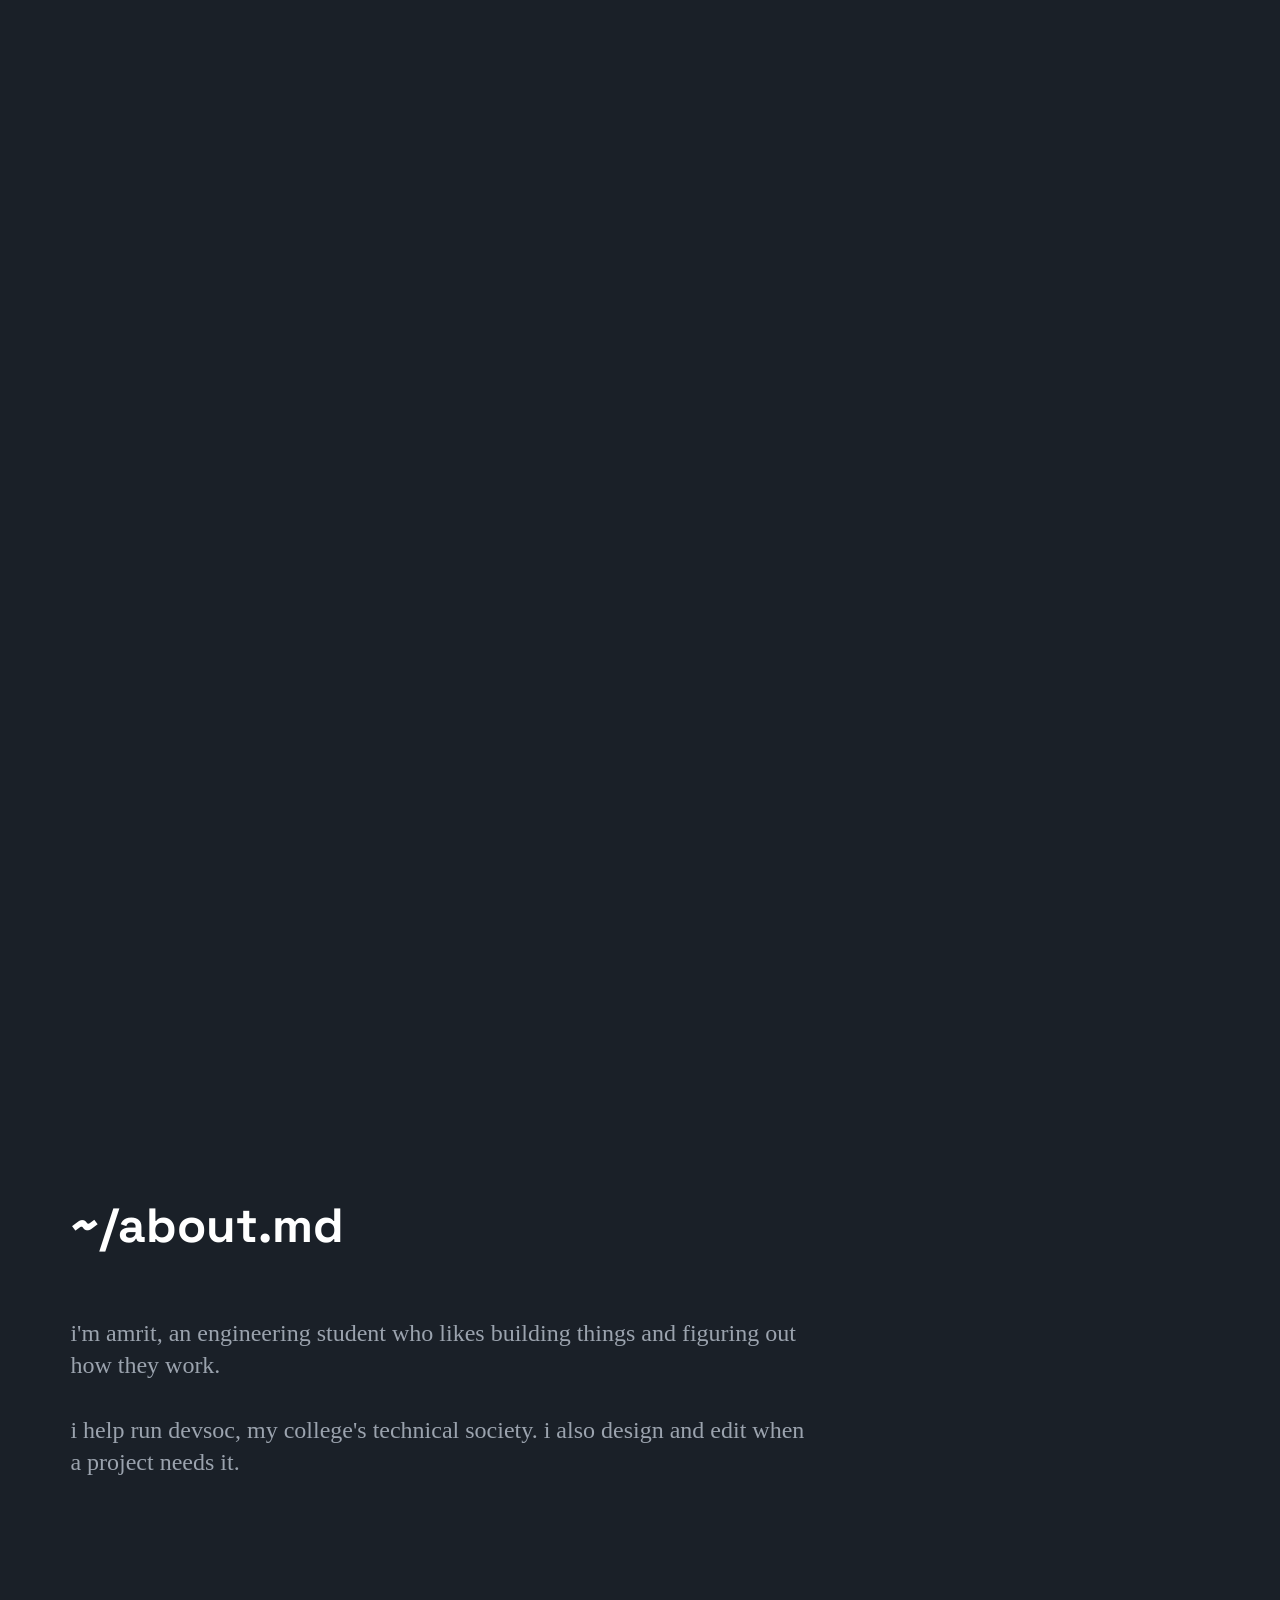
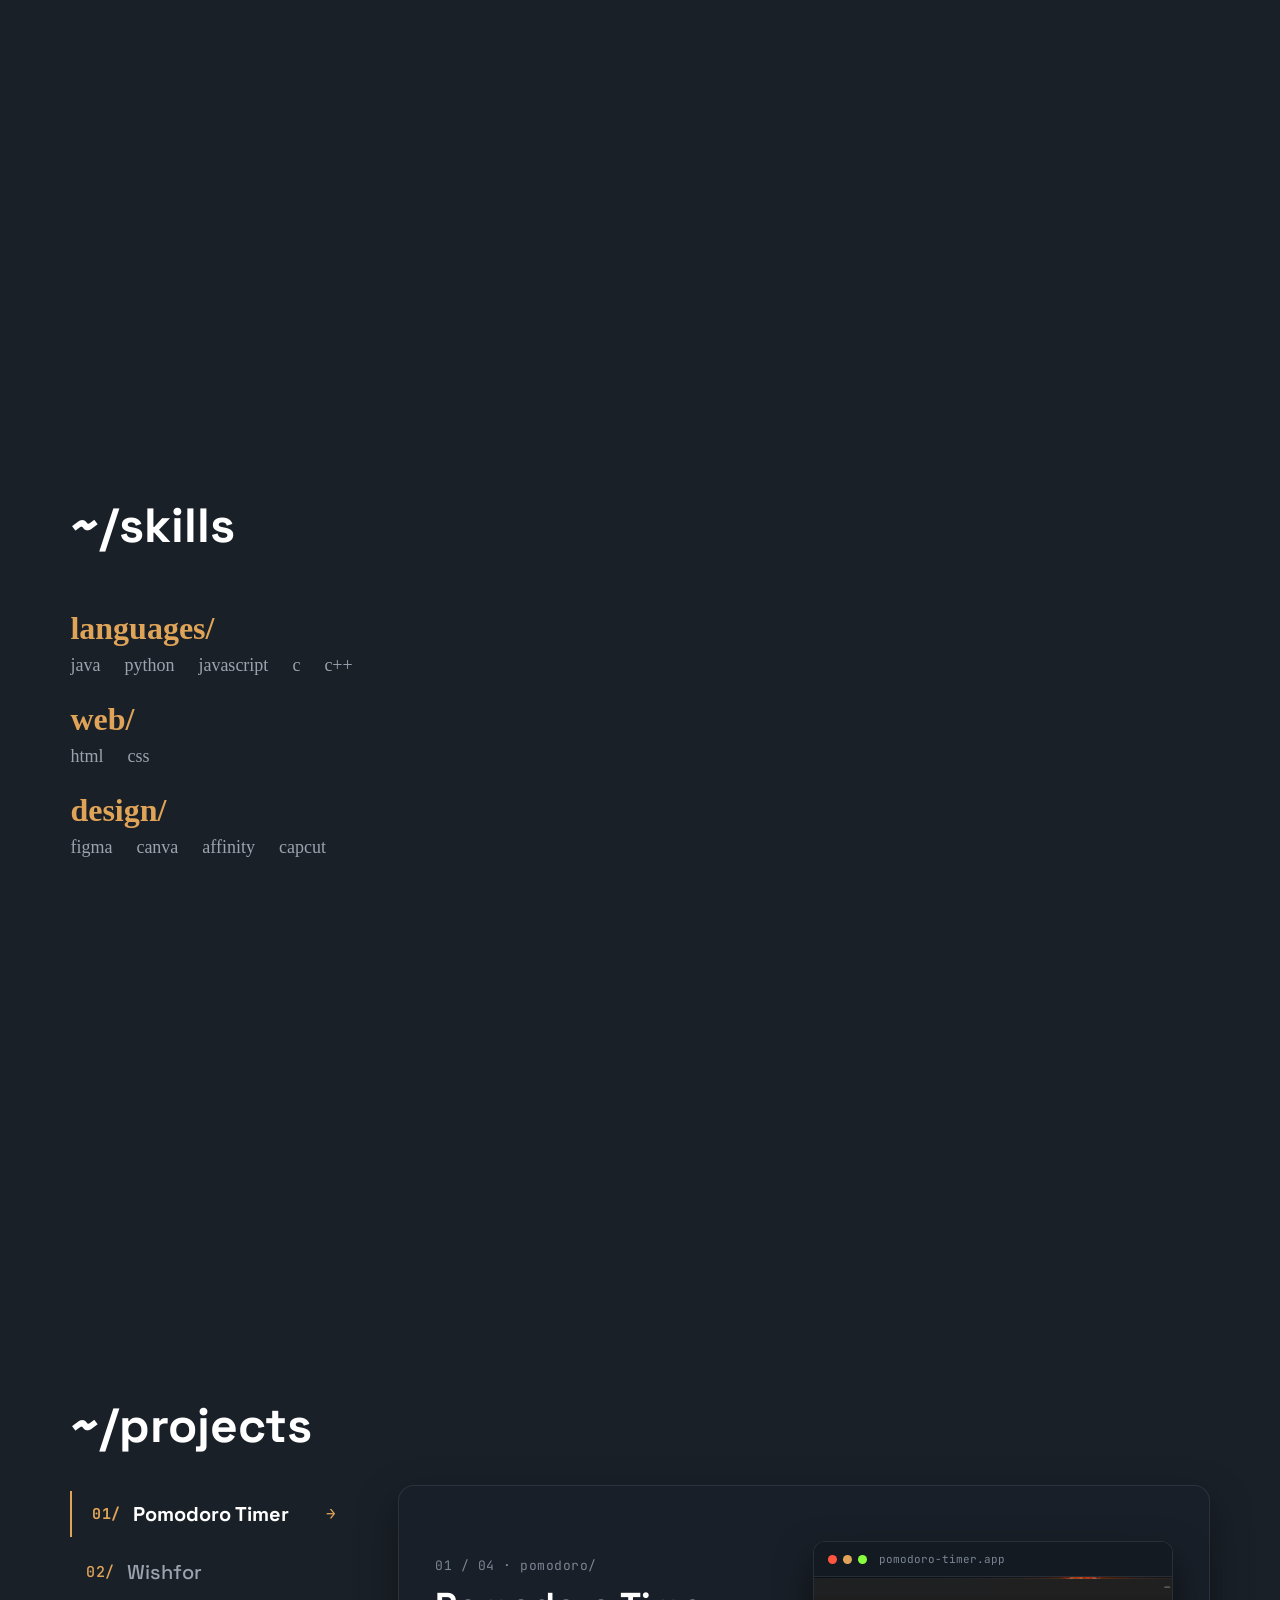
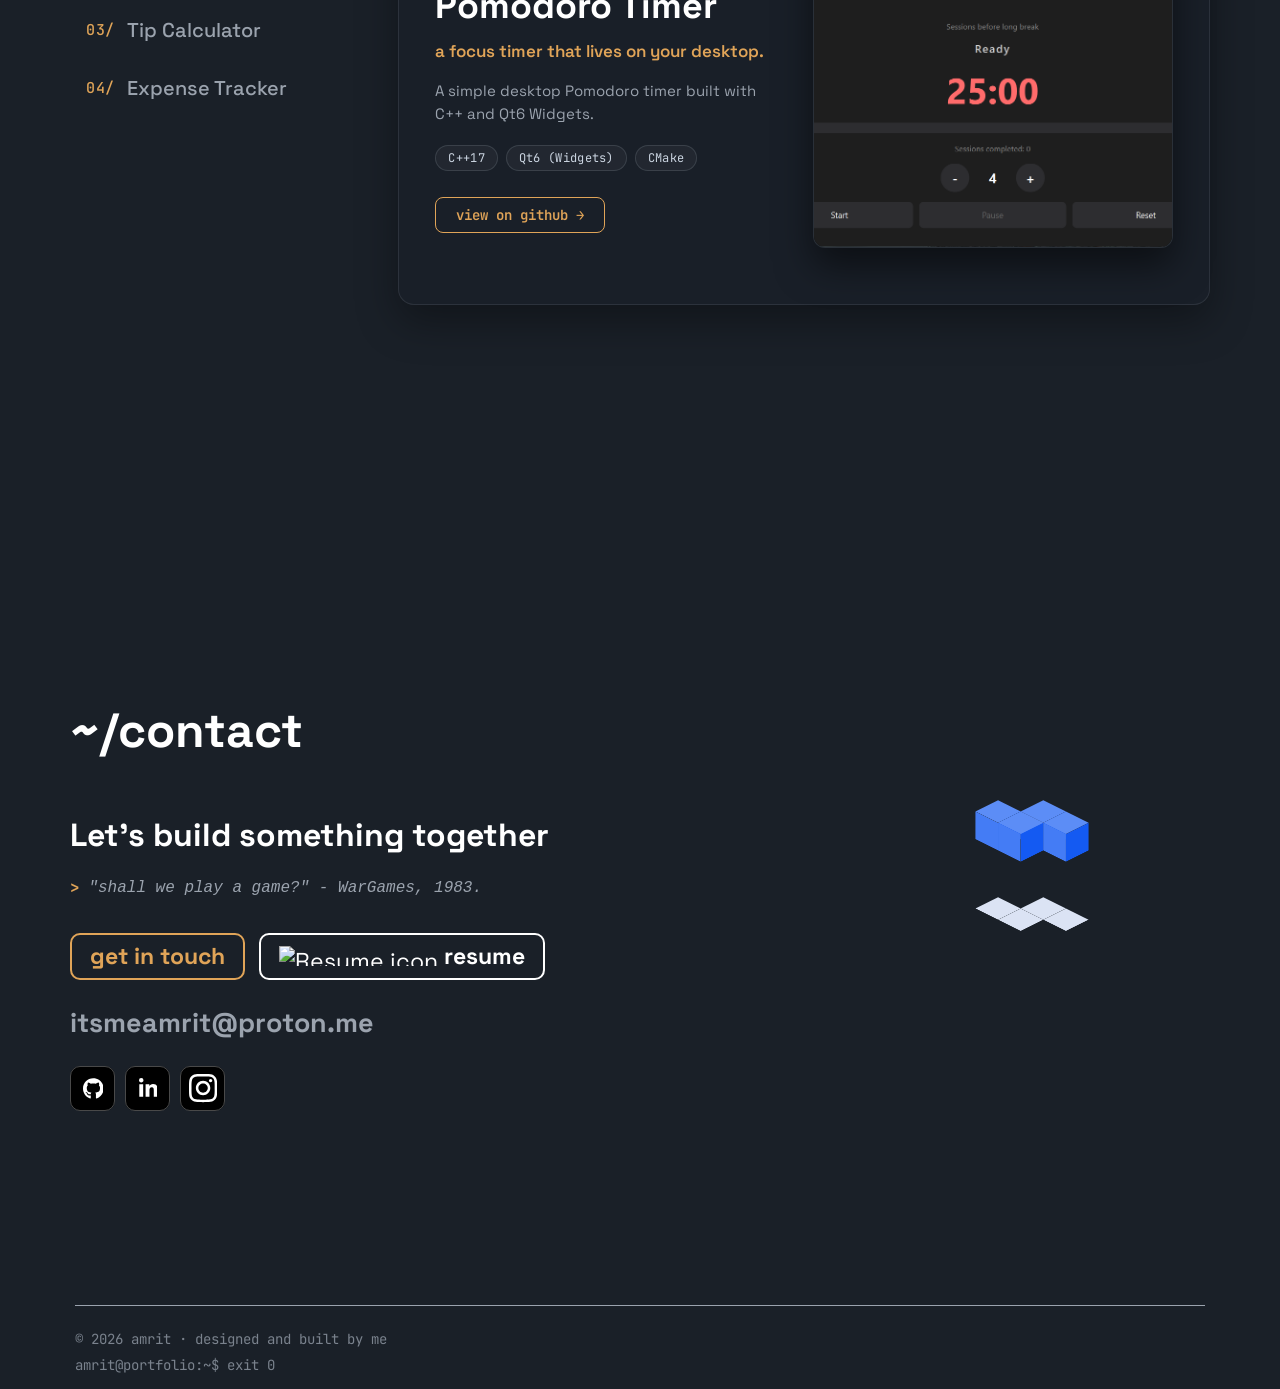
==== commit 2805acef: "link modify" ====
--- a/index.html
+++ b/index.html
@@ -298,7 +298,7 @@
                     <a href="mailto:itsmeamrit@proton.me" class="con get">
                         <h3>get in touch</h3>
                     </a>
-                    <a href="https://drive.google.com/file/d/1007mvnddDcqI7OzofsorJIh7XEGSXv00/view?usp=sharing" target="_blank" rel="noopener noreferrer" class="con resume">
+                    <a href="https://drive.google.com/file/d/18pNp8Kf2JuyN2GS2jA908iYD-Khmm-uT/view?usp=sharing" target="_blank" rel="noopener noreferrer" class="con resume">
                         <img src="img/7795739 1.svg" alt="Resume icon"><span>resume</span>
                     </a>
                 </div>
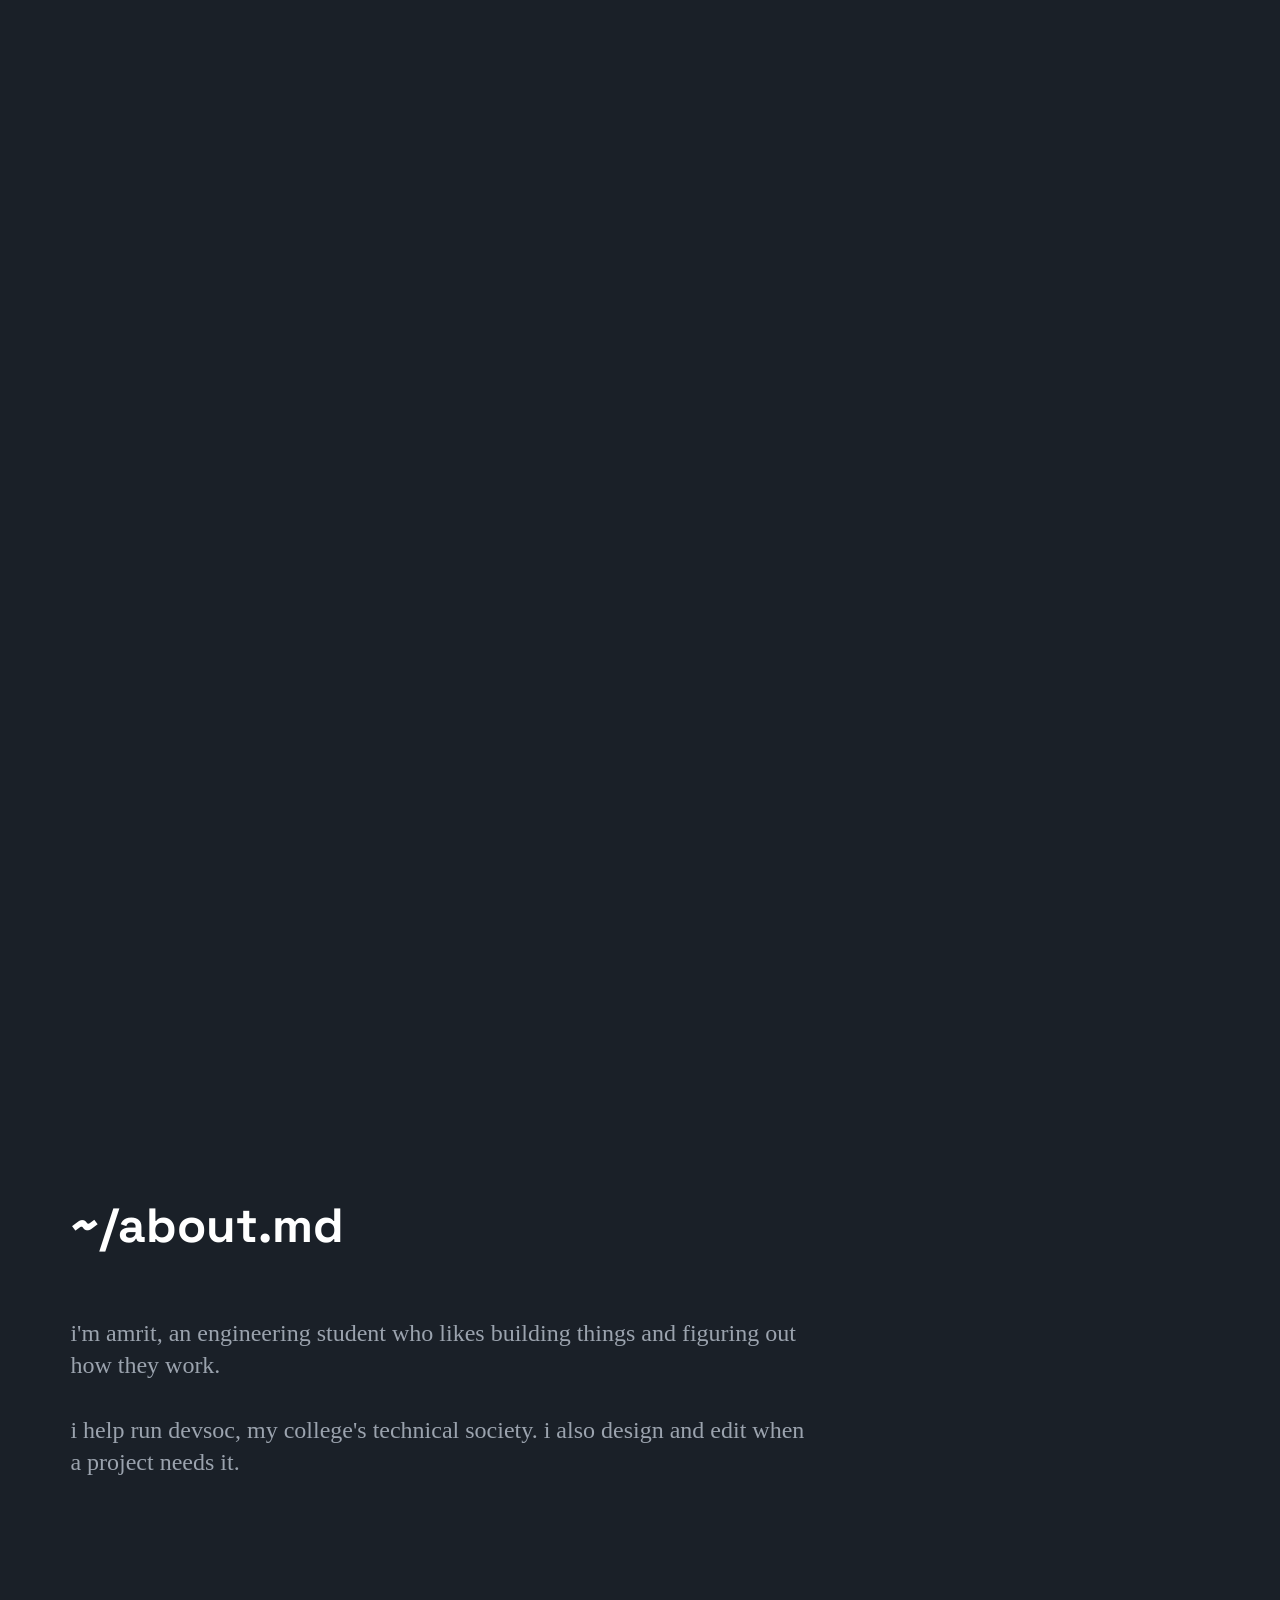
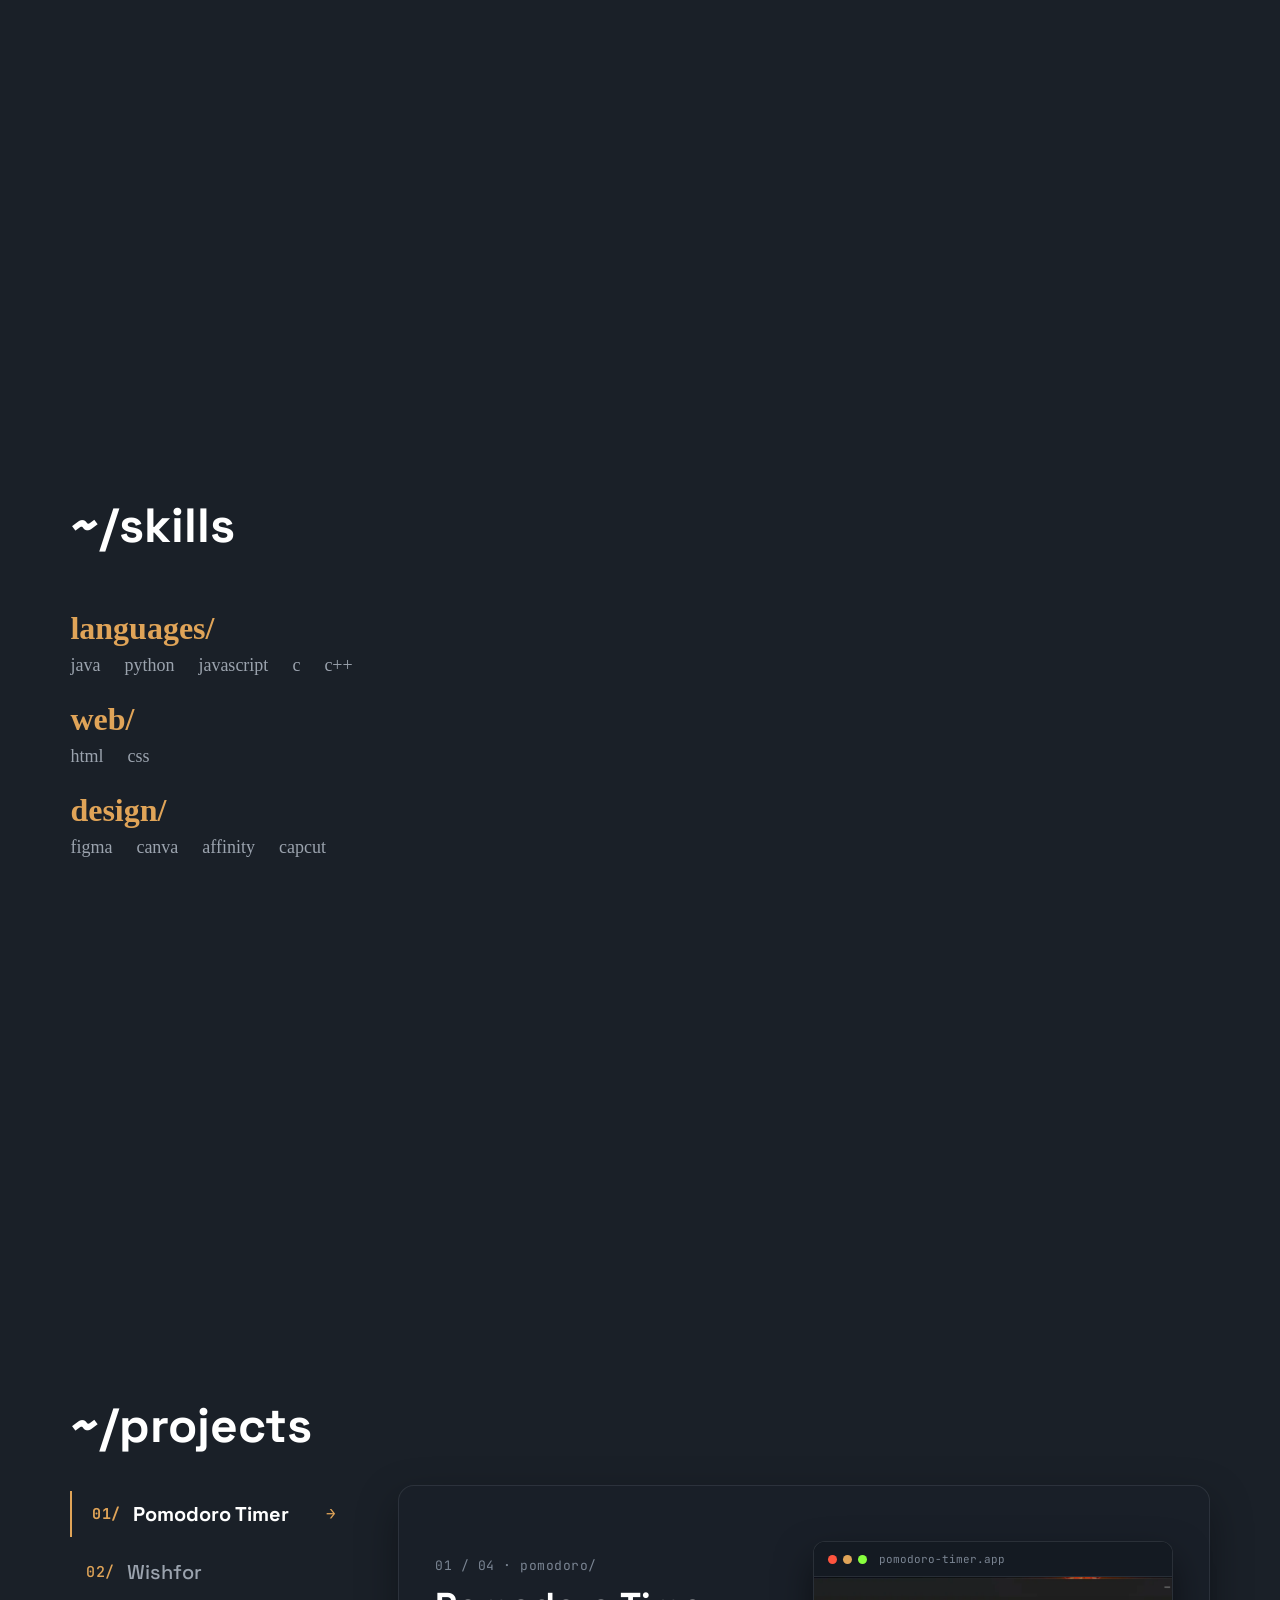
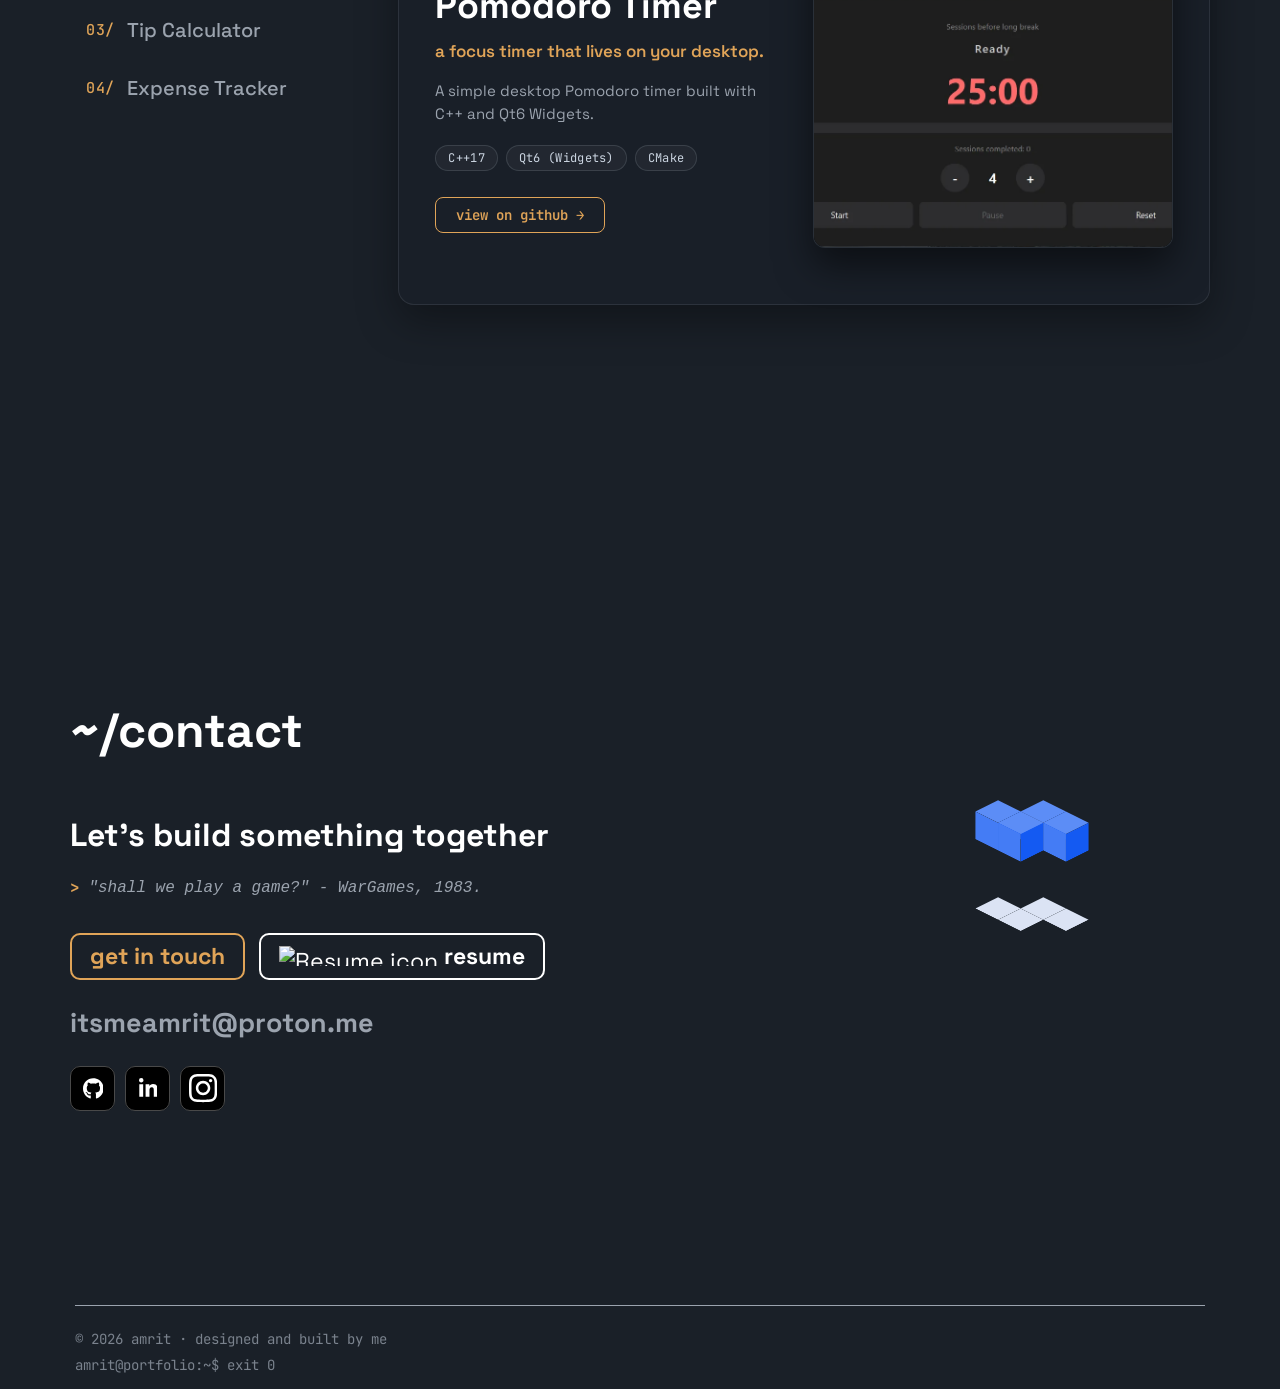
==== commit b4e53fdd: "reduce latency" ====
--- a/index.html
+++ b/index.html
@@ -40,6 +40,10 @@
         rel="stylesheet">
     <link rel="stylesheet" href="app.css">
     <link rel="stylesheet" href="responsive.css">
+    <link rel="preload" as="image" href="img/pomodoro-timer_preview.webp" type="image/webp">
+    <link rel="preload" as="image" href="img/wishfor_preview.webp" type="image/webp">
+    <link rel="preload" as="image" href="img/tipcalculator_preview.webp" type="image/webp">
+    <link rel="preload" as="image" href="img/expensetracker_preview.webp" type="image/webp">
 </head>
 
 
@@ -275,8 +279,23 @@
                             </div>
                             <span class="window-title" id="proj-window-title">pomodoro-timer.app</span>
                         </div>
-                        <div class="preview-image-wrap">
-                            <img src="img/pomodoro-timer_preview.png" id="proj-image" alt="Pomodoro Timer preview" class="preview-image">
+                        <div class="preview-image-wrap" id="proj-image-container">
+                            <picture class="preview-pic is-active" data-index="0">
+                                <source srcset="img/pomodoro-timer_preview.webp" type="image/webp">
+                                <img src="img/pomodoro-timer_preview.png" alt="Pomodoro Timer preview" class="preview-image" loading="eager" decoding="async">
+                            </picture>
+                            <picture class="preview-pic" data-index="1">
+                                <source srcset="img/wishfor_preview.webp" type="image/webp">
+                                <img src="img/wishfor_preview.png" alt="Wishfor preview" class="preview-image" loading="eager" decoding="async">
+                            </picture>
+                            <picture class="preview-pic" data-index="2">
+                                <source srcset="img/tipcalculator_preview.webp" type="image/webp">
+                                <img src="img/tipcalculator_preview.png" alt="Tip Calculator preview" class="preview-image" loading="eager" decoding="async">
+                            </picture>
+                            <picture class="preview-pic" data-index="3">
+                                <source srcset="img/expensetracker_preview.webp" type="image/webp">
+                                <img src="img/expensetracker_preview.png" alt="Expense Tracker preview" class="preview-image" loading="eager" decoding="async">
+                            </picture>
                         </div>
                     </div>
                 </div>
--- a/app.css
+++ b/app.css
@@ -535,13 +535,27 @@
 }
 
 .preview-image-wrap {
+  position: relative;
   width: 100%;
   height: 270px;
-  display: flex;
-  align-items: center;
-  justify-content: center;
   overflow: hidden;
   background: #0E131A;
+}
+
+.preview-pic {
+  position: absolute;
+  inset: 0;
+  width: 100%;
+  height: 100%;
+  opacity: 0;
+  pointer-events: none;
+  transition: opacity 0.2s cubic-bezier(0.16, 1, 0.3, 1);
+  will-change: opacity;
+}
+
+.preview-pic.is-active {
+  opacity: 1;
+  pointer-events: auto;
 }
 
 .preview-image {
@@ -550,7 +564,6 @@
   object-fit: cover;
   object-position: center;
   display: block;
-  transition: opacity 0.22s ease;
 }
 
 
--- a/responsive.css
+++ b/responsive.css
@@ -1095,6 +1095,7 @@
 
   .project-display,
   .project-nav-item,
+  .preview-pic,
   .preview-image,
   .contact-quote-rotator .quote-text {
     transition: none !important;
